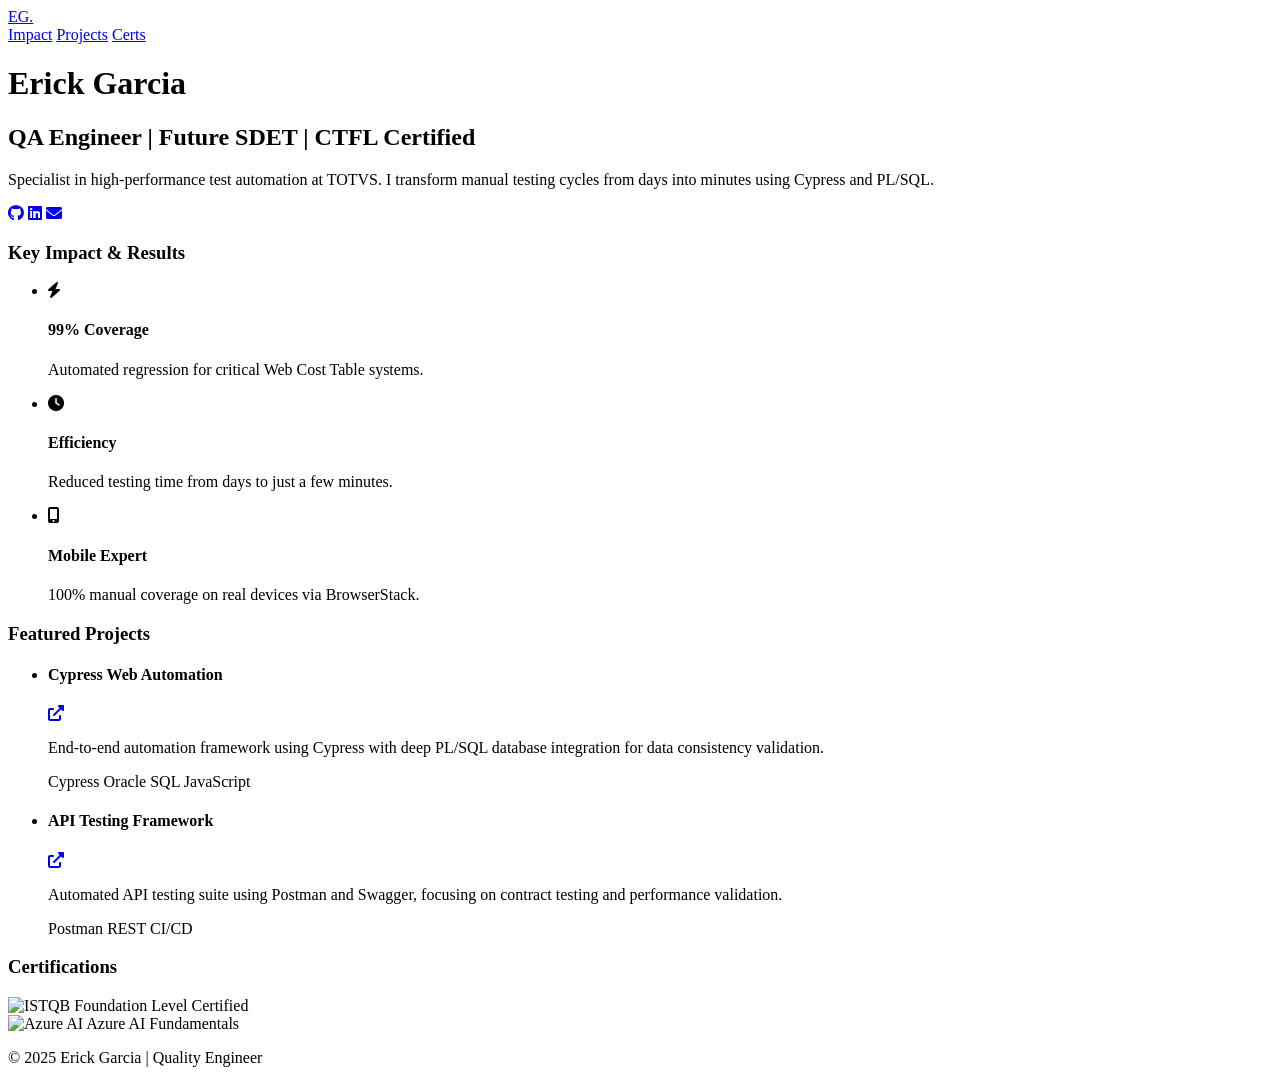
==== index.html @ d064b064 "feat: Create website for apresentation" ====
<!DOCTYPE html>
<html lang="en" class="scroll-smooth">
<head>
    <meta charset="UTF-8">
    <meta name="viewport" content="width=device-width, initial-scale=1.0">
    <meta name="description" content="Portfolio of Erick Garcia, QA Engineer & Future SDET specializing in high-performance test automation with Cypress and PL/SQL.">
    <meta property="og:title" content="Erick Garcia | QA Engineer & SDET">
    <meta property="og:description" content="Specialist in high-performance test automation. Transforming manual testing cycles from days into minutes.">
    <meta property="og:type" content="website">
    <title>Erick Garcia | QA Engineer & SDET</title>
    <link rel="icon" href="data:image/svg+xml,<svg xmlns=%22http://www.w3.org/2000/svg%22 viewBox=%220 0 100 100%22><text y=%22.9em%22 font-size=%2290%22>🤖</text></svg>">
    <script src="https://cdn.tailwindcss.com"></script>
    <link rel="stylesheet" href="https://cdnjs.cloudflare.com/ajax/libs/font-awesome/6.0.0/css/all.min.css">
</head>
<body class="bg-gray-900 text-gray-100 font-sans leading-normal tracking-normal">

    <nav class="fixed w-full z-50 top-0 bg-gray-900/90 backdrop-blur-sm border-b border-gray-800 shadow-lg">
        <div class="container mx-auto px-6 py-4 flex justify-between items-center">
            <a href="#home" class="text-2xl font-bold text-blue-500 tracking-tighter hover:text-blue-400 transition-colors">EG.</a>
            <div class="flex space-x-4 md:space-x-8 text-xs md:text-sm font-medium uppercase tracking-widest text-gray-400">
                <a href="#impact" class="hover:text-blue-500 transition-colors">Impact</a>
                <a href="#projects" class="hover:text-blue-500 transition-colors">Projects</a>
                <a href="#certifications" class="hover:text-blue-500 transition-colors">Certs</a>
            </div>
        </div>
    </nav>

    <header id="home" class="min-h-screen flex flex-col justify-center items-center text-center p-6 bg-gradient-to-b from-gray-900 to-black">
        <h1 class="text-5xl md:text-7xl font-bold text-blue-500 mb-4">Erick Garcia</h1>
        <h2 class="text-xl md:text-2xl text-gray-400 mb-8 uppercase tracking-widest">QA Engineer | Future SDET | CTFL Certified</h2>
        <p class="max-w-2xl text-lg text-gray-300 mb-10">
            Specialist in high-performance test automation at <span class="text-blue-400">TOTVS</span>. 
            I transform manual testing cycles from days into minutes using Cypress and PL/SQL.
        </p>
        <div class="flex space-x-6">
            <a href="https://github.com/Erick-oGarcia" target="_blank" rel="noopener noreferrer" aria-label="Visit GitHub Profile" class="text-3xl hover:text-blue-500 transition-colors"><i class="fab fa-github"></i></a>
            <a href="https://www.linkedin.com/in/erick-garcia-399b2b161/" target="_blank" rel="noopener noreferrer" aria-label="Visit LinkedIn Profile" class="text-3xl hover:text-blue-500 transition-colors"><i class="fab fa-linkedin"></i></a>
            <a href="mailto:erick.garcia.qa@gmail.com" aria-label="Send Email" class="text-3xl hover:text-blue-500 transition-colors"><i class="fas fa-envelope"></i></a>
        </div>
    </header>

    <section id="impact" class="py-20 bg-gray-800 scroll-mt-20">
        <div class="container mx-auto px-6 text-center">
            <h3 class="text-3xl font-bold mb-12 uppercase">Key Impact & Results</h3>
            <ul class="grid grid-cols-1 md:grid-cols-3 gap-8">
                <li class="p-8 bg-gray-900 rounded-lg shadow-xl border-t-4 border-blue-500">
                    <i class="fas fa-bolt text-4xl text-blue-500 mb-4"></i>
                    <h4 class="text-xl font-bold mb-2">99% Coverage</h4>
                    <p class="text-gray-400 text-sm">Automated regression for critical Web Cost Table systems.</p>
                </li>
                <li class="p-8 bg-gray-900 rounded-lg shadow-xl border-t-4 border-blue-500">
                    <i class="fas fa-clock text-4xl text-blue-500 mb-4"></i>
                    <h4 class="text-xl font-bold mb-2">Efficiency</h4>
                    <p class="text-gray-400 text-sm">Reduced testing time from days to just a few minutes.</p>
                </li>
                <li class="p-8 bg-gray-900 rounded-lg shadow-xl border-t-4 border-blue-500">
                    <i class="fas fa-mobile-alt text-4xl text-blue-500 mb-4"></i>
                    <h4 class="text-xl font-bold mb-2">Mobile Expert</h4>
                    <p class="text-gray-400 text-sm">100% manual coverage on real devices via BrowserStack.</p>
                </li>
            </ul>
        </div>
    </section>

    <section id="projects" class="py-20 bg-gray-900 scroll-mt-20">
        <div class="container mx-auto px-6">
            <h3 class="text-3xl font-bold mb-12 text-center uppercase">Featured Projects</h3>
            <ul class="grid grid-cols-1 md:grid-cols-2 gap-10">
                <li class="bg-gray-800 p-6 rounded-xl border border-gray-700 hover:border-blue-500 transition-all group">
                    <div class="flex justify-between items-start mb-4">
                        <h4 class="text-2xl font-bold text-blue-400">Cypress Web Automation</h4>
                        <a href="https://github.com/Erick-oGarcia" target="_blank" rel="noopener noreferrer" aria-label="View Cypress Web Automation Project on GitHub" class="text-gray-500 group-hover:text-white"><i class="fas fa-external-link-alt"></i></a>
                    </div>
                    <p class="text-gray-400 mb-6 text-sm">End-to-end automation framework using Cypress with deep PL/SQL database integration for data consistency validation.</p>
                    <div class="flex gap-2">
                        <span class="text-xs font-mono bg-blue-900/30 text-blue-400 px-2 py-1 rounded">Cypress</span>
                        <span class="text-xs font-mono bg-blue-900/30 text-blue-400 px-2 py-1 rounded">Oracle SQL</span>
                        <span class="text-xs font-mono bg-blue-900/30 text-blue-400 px-2 py-1 rounded">JavaScript</span>
                    </div>
                </li>

                <li class="bg-gray-800 p-6 rounded-xl border border-gray-700 hover:border-blue-500 transition-all group">
                    <div class="flex justify-between items-start mb-4">
                        <h4 class="text-2xl font-bold text-blue-400">API Testing Framework</h4>
                        <a href="https://github.com/Erick-oGarcia" target="_blank" rel="noopener noreferrer" aria-label="View API Testing Framework Project on GitHub" class="text-gray-500 group-hover:text-white"><i class="fas fa-external-link-alt"></i></a>
                    </div>
                    <p class="text-gray-400 mb-6 text-sm">Automated API testing suite using Postman and Swagger, focusing on contract testing and performance validation.</p>
                    <div class="flex gap-2">
                        <span class="text-xs font-mono bg-orange-900/30 text-orange-400 px-2 py-1 rounded">Postman</span>
                        <span class="text-xs font-mono bg-orange-900/30 text-orange-400 px-2 py-1 rounded">REST</span>
                        <span class="text-xs font-mono bg-orange-900/30 text-orange-400 px-2 py-1 rounded">CI/CD</span>
                    </div>
                </li>
            </ul>
        </div>
    </section>

    <section id="certifications" class="py-20 bg-gray-800 scroll-mt-20">
        <div class="container mx-auto px-6 text-center">
            <h3 class="text-3xl font-bold mb-12 uppercase">Certifications</h3>
            <div class="flex flex-wrap justify-center gap-8">
                <div class="flex flex-col items-center">
                    <img src="https://img.shields.io/badge/ISTQB-CTFL_4.0-E11931?style=for-the-badge&logo=istqb&logoColor=white" alt="ISTQB">
                    <span class="text-xs text-gray-500 mt-2 italic">Foundation Level Certified</span>
                </div>
                <div class="flex flex-col items-center">
                    <img src="https://img.shields.io/badge/Microsoft-Azure_AI-0089D6?style=for-the-badge&logo=microsoft-azure&logoColor=white" alt="Azure AI">
                    <span class="text-xs text-gray-500 mt-2 italic">Azure AI Fundamentals</span>
                </div>
            </div>
        </div>
    </section>

    <footer class="py-10 text-center text-gray-500 border-t border-gray-800 bg-black">
        <p class="text-sm uppercase tracking-widest">&copy; 2025 Erick Garcia | Quality Engineer</p>
    </footer>

</body>
</html>
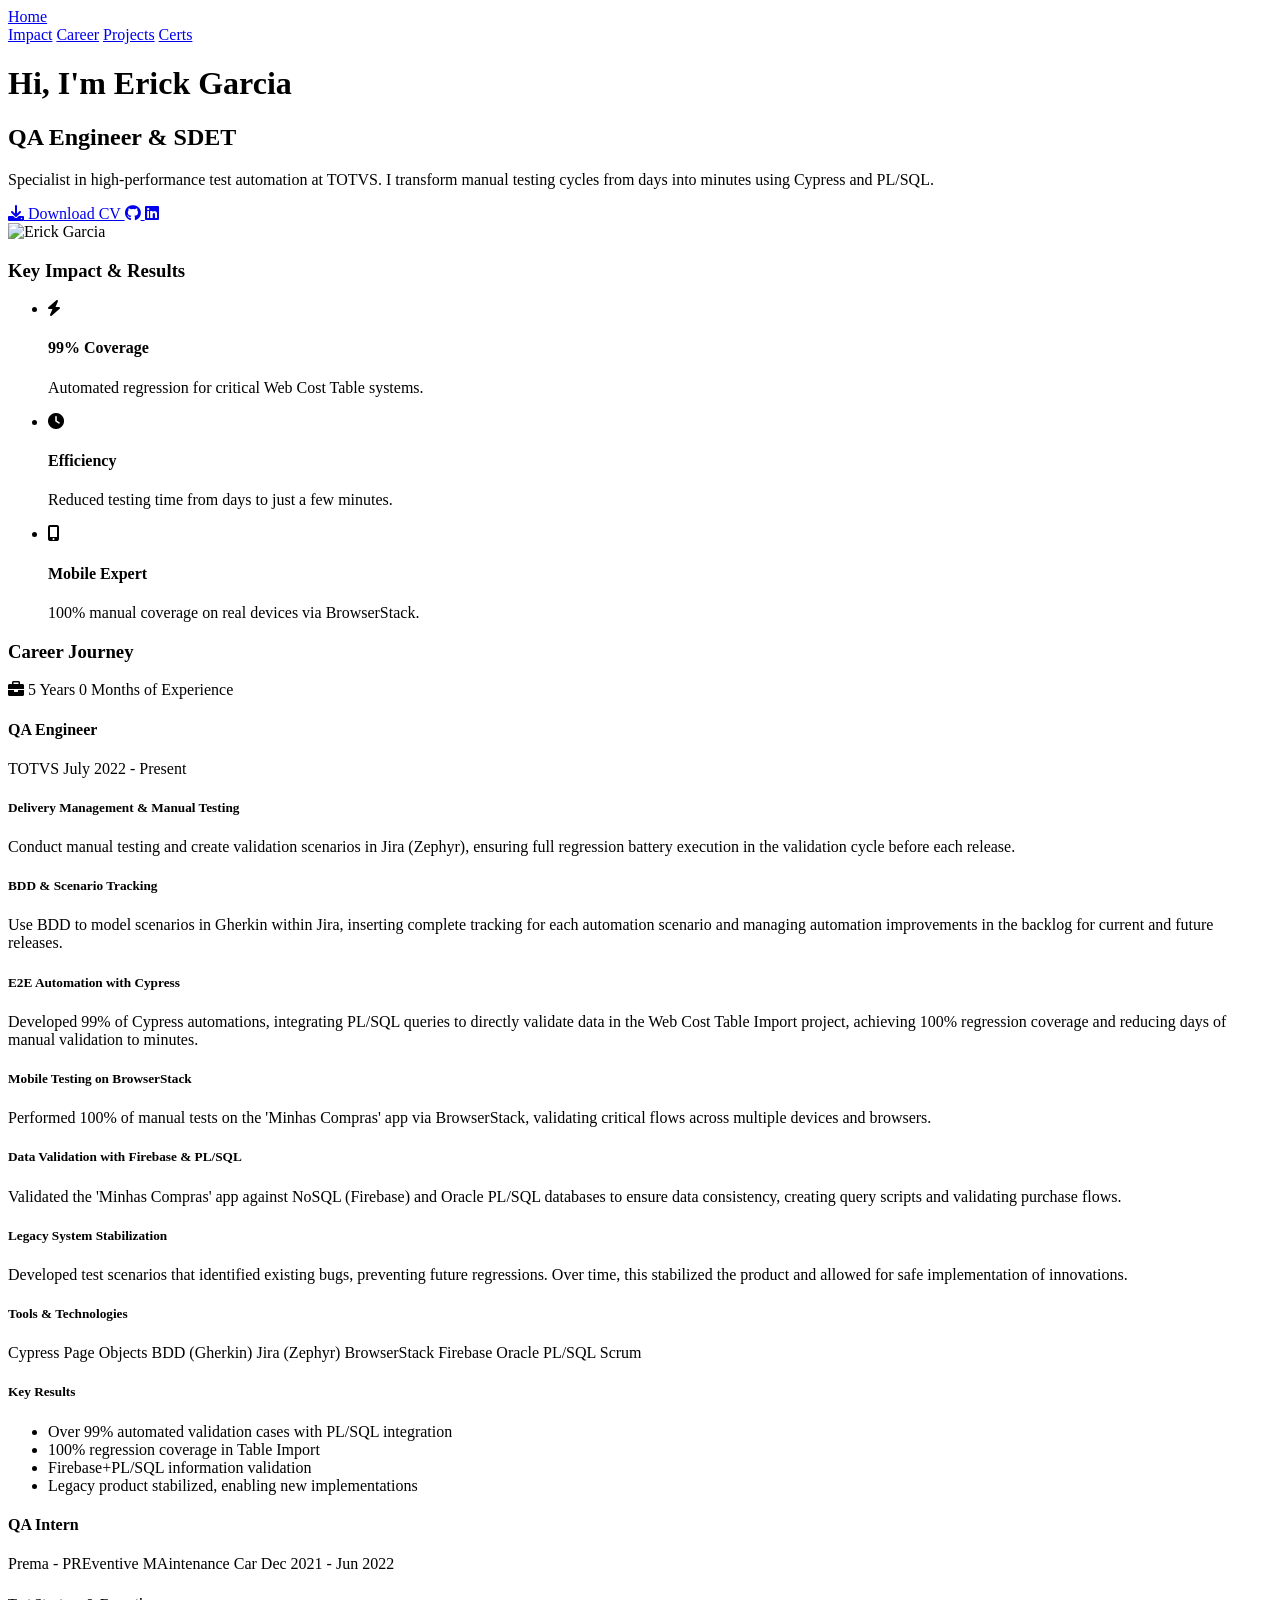
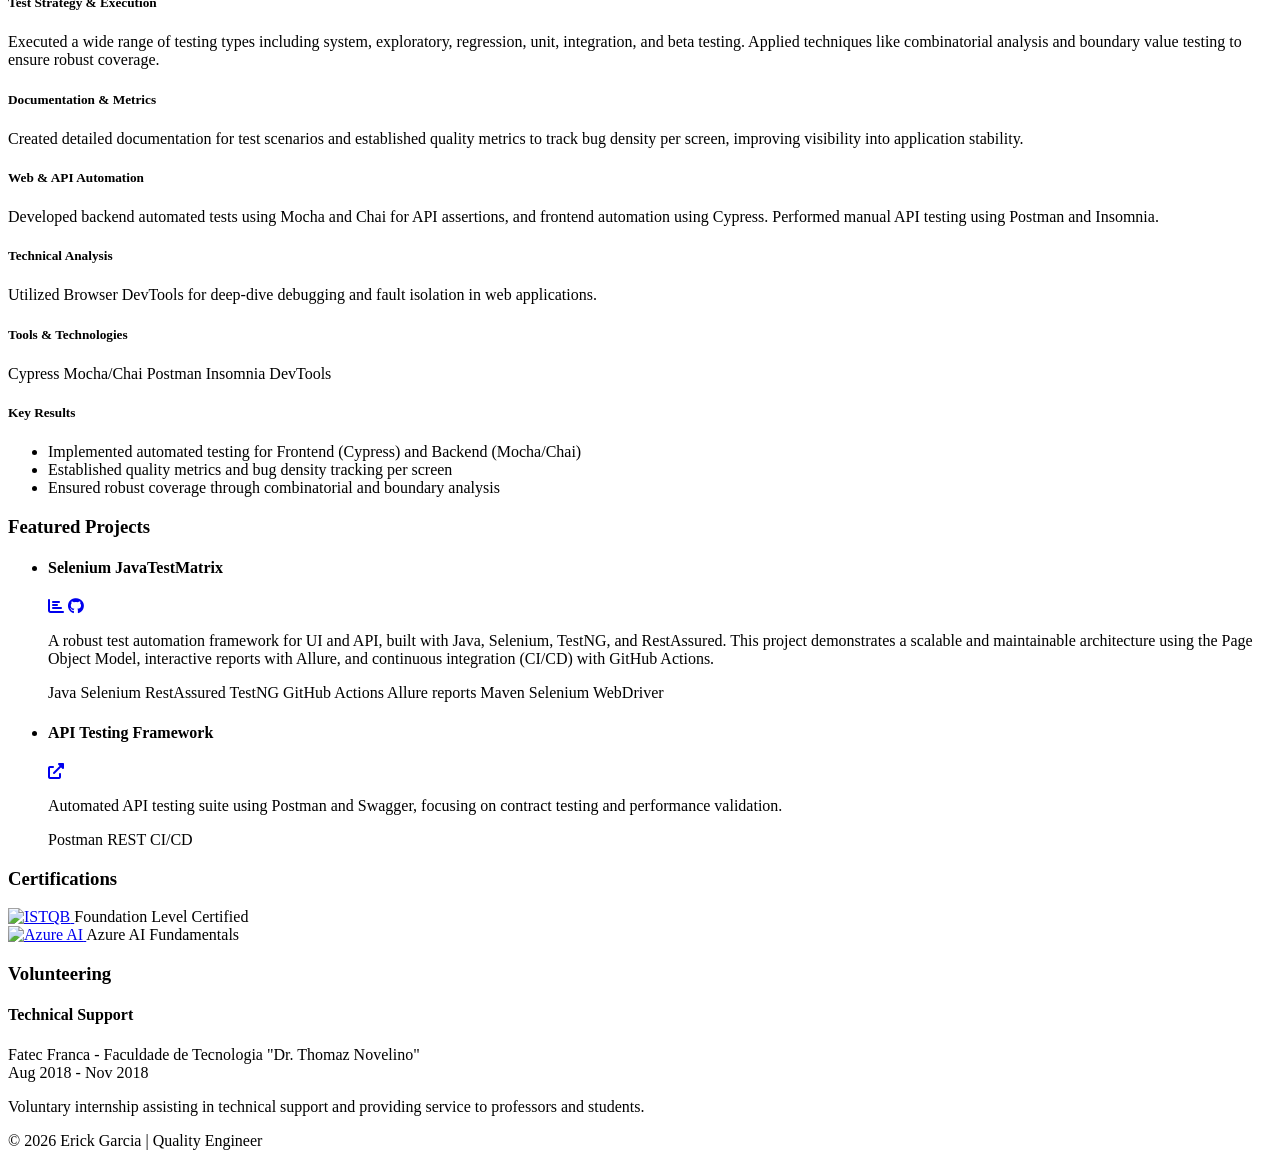
==== commit b8d9f868: "Update: Complete portfolio redesign with new content." ====
--- a/index.html
+++ b/index.html
@@ -16,26 +16,51 @@
 
     <nav class="fixed w-full z-50 top-0 bg-gray-900/90 backdrop-blur-sm border-b border-gray-800 shadow-lg">
         <div class="container mx-auto px-6 py-4 flex justify-between items-center">
-            <a href="#home" class="text-2xl font-bold text-blue-500 tracking-tighter hover:text-blue-400 transition-colors">EG.</a>
+            <a href="#home" class="text-2xl font-bold text-blue-500 tracking-tighter hover:text-blue-400 transition-colors">Home</a>
             <div class="flex space-x-4 md:space-x-8 text-xs md:text-sm font-medium uppercase tracking-widest text-gray-400">
                 <a href="#impact" class="hover:text-blue-500 transition-colors">Impact</a>
+                <a href="#career" class="hover:text-blue-500 transition-colors">Career</a>
                 <a href="#projects" class="hover:text-blue-500 transition-colors">Projects</a>
                 <a href="#certifications" class="hover:text-blue-500 transition-colors">Certs</a>
             </div>
         </div>
     </nav>
 
-    <header id="home" class="min-h-screen flex flex-col justify-center items-center text-center p-6 bg-gradient-to-b from-gray-900 to-black">
-        <h1 class="text-5xl md:text-7xl font-bold text-blue-500 mb-4">Erick Garcia</h1>
-        <h2 class="text-xl md:text-2xl text-gray-400 mb-8 uppercase tracking-widest">QA Engineer | Future SDET | CTFL Certified</h2>
-        <p class="max-w-2xl text-lg text-gray-300 mb-10">
-            Specialist in high-performance test automation at <span class="text-blue-400">TOTVS</span>. 
-            I transform manual testing cycles from days into minutes using Cypress and PL/SQL.
-        </p>
-        <div class="flex space-x-6">
-            <a href="https://github.com/Erick-oGarcia" target="_blank" rel="noopener noreferrer" aria-label="Visit GitHub Profile" class="text-3xl hover:text-blue-500 transition-colors"><i class="fab fa-github"></i></a>
-            <a href="https://www.linkedin.com/in/erick-garcia-399b2b161/" target="_blank" rel="noopener noreferrer" aria-label="Visit LinkedIn Profile" class="text-3xl hover:text-blue-500 transition-colors"><i class="fab fa-linkedin"></i></a>
-            <a href="mailto:erick.garcia.qa@gmail.com" aria-label="Send Email" class="text-3xl hover:text-blue-500 transition-colors"><i class="fas fa-envelope"></i></a>
+    <header id="home" class="min-h-screen flex items-center justify-center p-6 bg-gray-900 pt-20">
+        <div class="container mx-auto flex flex-col-reverse md:flex-row items-center justify-between gap-12">
+            <!-- Left Content -->
+            <div class="flex-1 text-center md:text-left">
+                <h1 class="text-4xl md:text-6xl font-bold text-white mb-2">
+                    Hi, I'm <span class="text-transparent bg-clip-text bg-gradient-to-r from-blue-500 to-purple-600">Erick Garcia</span>
+                </h1>
+                <h2 class="text-xl md:text-2xl text-gray-400 mb-6 font-medium">QA Engineer & SDET</h2>
+                
+                <p class="text-lg text-gray-300 mb-8 max-w-2xl mx-auto md:mx-0 leading-relaxed">
+                    Specialist in high-performance test automation at <span class="text-blue-400">TOTVS</span>. 
+                    I transform manual testing cycles from days into minutes using Cypress and PL/SQL.
+                </p>
+                
+                <div class="flex flex-wrap justify-center md:justify-start gap-4">
+                    <a href="#" class="px-6 py-3 border border-gray-600 hover:border-gray-400 text-white font-semibold rounded-lg flex items-center gap-2 transition-colors">
+                        <i class="fas fa-download"></i> Download CV
+                    </a>
+                    <a href="https://github.com/Erick-oGarcia" target="_blank" class="p-3 border border-gray-600 hover:border-gray-400 text-white rounded-lg transition-colors">
+                        <i class="fab fa-github text-xl"></i>
+                    </a>
+                    <a href="https://www.linkedin.com/in/erick-garcia-399b2b161/" target="_blank" class="p-3 border border-gray-600 hover:border-gray-400 text-white rounded-lg transition-colors">
+                        <i class="fab fa-linkedin text-xl"></i>
+                    </a>
+                </div>
+            </div>
+
+            <!-- Right Image -->
+            <div class="flex-1 flex justify-center md:justify-end relative">
+                <div class="w-64 h-64 md:w-80 md:h-80 rounded-full overflow-hidden border-4 border-blue-900/50 shadow-2xl relative z-10 bg-gray-800">
+                    <img src="https://github.com/Erick-oGarcia.png" alt="Erick Garcia" class="w-full h-full object-cover">
+                </div>
+                <!-- Decorative circle behind -->
+                <div class="absolute top-1/2 left-1/2 transform -translate-x-1/2 -translate-y-1/2 w-72 h-72 md:w-96 md:h-96 bg-blue-600/20 rounded-full blur-3xl -z-0"></div>
+            </div>
         </div>
     </header>
 
@@ -62,20 +87,158 @@
         </div>
     </section>
 
-    <section id="projects" class="py-20 bg-gray-900 scroll-mt-20">
+    <section id="career" class="py-20 bg-gray-900 scroll-mt-20">
+        <div class="container mx-auto px-6">
+            <div class="text-center mb-12">
+                <h3 class="text-3xl font-bold mb-4 uppercase">Career Journey</h3>
+                <div class="inline-flex items-center bg-gray-800 rounded-full px-4 py-2 border border-gray-700 shadow-lg">
+                    <i class="fas fa-briefcase text-blue-500 mr-2"></i>
+                    <span id="experience-counter" class="text-gray-300 font-mono text-sm">Calculating...</span>
+                </div>
+            </div>
+
+            <div class="relative border-l border-gray-700 ml-4 md:ml-10 space-y-12">
+                
+                <!-- Experience Item -->
+                <div class="relative pl-8 md:pl-12">
+                    <span class="absolute -left-3 top-0 bg-blue-500 h-6 w-6 rounded-full border-4 border-gray-900"></span>
+                    <h4 class="text-xl font-bold text-white">QA Engineer</h4>
+                    <span class="text-blue-400 font-medium">TOTVS</span>
+                    <span class="text-gray-500 text-sm block mb-4">July 2022 - Present</span>
+                    
+                    <div class="space-y-6 text-gray-400">
+                        <div>
+                            <h5 class="text-white font-semibold mb-1">Delivery Management & Manual Testing</h5>
+                            <p class="text-sm leading-relaxed">Conduct manual testing and create validation scenarios in Jira (Zephyr), ensuring full regression battery execution in the validation cycle before each release.</p>
+                        </div>
+
+                        <div>
+                            <h5 class="text-white font-semibold mb-1">BDD & Scenario Tracking</h5>
+                            <p class="text-sm leading-relaxed">Use BDD to model scenarios in Gherkin within Jira, inserting complete tracking for each automation scenario and managing automation improvements in the backlog for current and future releases.</p>
+                        </div>
+
+                        <div>
+                            <h5 class="text-white font-semibold mb-1">E2E Automation with Cypress</h5>
+                            <p class="text-sm leading-relaxed">Developed 99% of Cypress automations, integrating PL/SQL queries to directly validate data in the Web Cost Table Import project, achieving 100% regression coverage and reducing days of manual validation to minutes.</p>
+                        </div>
+
+                        <div>
+                            <h5 class="text-white font-semibold mb-1">Mobile Testing on BrowserStack</h5>
+                            <p class="text-sm leading-relaxed">Performed 100% of manual tests on the 'Minhas Compras' app via BrowserStack, validating critical flows across multiple devices and browsers.</p>
+                        </div>
+
+                        <div>
+                            <h5 class="text-white font-semibold mb-1">Data Validation with Firebase & PL/SQL</h5>
+                            <p class="text-sm leading-relaxed">Validated the 'Minhas Compras' app against NoSQL (Firebase) and Oracle PL/SQL databases to ensure data consistency, creating query scripts and validating purchase flows.</p>
+                        </div>
+                        
+                        <div>
+                            <h5 class="text-white font-semibold mb-1">Legacy System Stabilization</h5>
+                            <p class="text-sm leading-relaxed">Developed test scenarios that identified existing bugs, preventing future regressions. Over time, this stabilized the product and allowed for safe implementation of innovations.</p>
+                        </div>
+                    </div>
+
+                    <div class="mt-6">
+                        <h5 class="text-blue-400 font-semibold mb-3 text-xs uppercase tracking-wider">Tools & Technologies</h5>
+                        <div class="flex flex-wrap gap-2">
+                            <span class="text-xs font-mono bg-gray-800 text-gray-300 px-2 py-1 rounded border border-gray-700">Cypress</span>
+                            <span class="text-xs font-mono bg-gray-800 text-gray-300 px-2 py-1 rounded border border-gray-700">Page Objects</span>
+                            <span class="text-xs font-mono bg-gray-800 text-gray-300 px-2 py-1 rounded border border-gray-700">BDD (Gherkin)</span>
+                            <span class="text-xs font-mono bg-gray-800 text-gray-300 px-2 py-1 rounded border border-gray-700">Jira (Zephyr)</span>
+                            <span class="text-xs font-mono bg-gray-800 text-gray-300 px-2 py-1 rounded border border-gray-700">BrowserStack</span>
+                            <span class="text-xs font-mono bg-gray-800 text-gray-300 px-2 py-1 rounded border border-gray-700">Firebase</span>
+                            <span class="text-xs font-mono bg-gray-800 text-gray-300 px-2 py-1 rounded border border-gray-700">Oracle PL/SQL</span>
+                            <span class="text-xs font-mono bg-gray-800 text-gray-300 px-2 py-1 rounded border border-gray-700">Scrum</span>
+                        </div>
+                    </div>
+
+                    <div class="mt-6 bg-gray-800/50 p-4 rounded-lg border-l-4 border-blue-500">
+                        <h5 class="text-white font-bold mb-2 text-sm uppercase">Key Results</h5>
+                        <ul class="list-disc list-inside text-gray-400 text-sm space-y-1">
+                            <li>Over 99% automated validation cases with PL/SQL integration</li>
+                            <li>100% regression coverage in Table Import</li>
+                            <li>Firebase+PL/SQL information validation</li>
+                            <li>Legacy product stabilized, enabling new implementations</li>
+                        </ul>
+                    </div>
+                </div>
+
+                <!-- Previous Experience Item -->
+                <div class="relative pl-8 md:pl-12">
+                    <span class="absolute -left-3 top-0 bg-gray-600 h-6 w-6 rounded-full border-4 border-gray-900"></span>
+                    <h4 class="text-xl font-bold text-white">QA Intern</h4>
+                    <span class="text-blue-400 font-medium">Prema - PREventive MAintenance Car</span>
+                    <span class="text-gray-500 text-sm block mb-4">Dec 2021 - Jun 2022</span>
+                    
+                    <div class="space-y-6 text-gray-400">
+                        <div>
+                            <h5 class="text-white font-semibold mb-1">Test Strategy & Execution</h5>
+                            <p class="text-sm leading-relaxed">Executed a wide range of testing types including system, exploratory, regression, unit, integration, and beta testing. Applied techniques like combinatorial analysis and boundary value testing to ensure robust coverage.</p>
+                        </div>
+
+                        <div>
+                            <h5 class="text-white font-semibold mb-1">Documentation & Metrics</h5>
+                            <p class="text-sm leading-relaxed">Created detailed documentation for test scenarios and established quality metrics to track bug density per screen, improving visibility into application stability.</p>
+                        </div>
+
+                        <div>
+                            <h5 class="text-white font-semibold mb-1">Web & API Automation</h5>
+                            <p class="text-sm leading-relaxed">Developed backend automated tests using Mocha and Chai for API assertions, and frontend automation using Cypress. Performed manual API testing using Postman and Insomnia.</p>
+                        </div>
+
+                        <div>
+                            <h5 class="text-white font-semibold mb-1">Technical Analysis</h5>
+                            <p class="text-sm leading-relaxed">Utilized Browser DevTools for deep-dive debugging and fault isolation in web applications.</p>
+                        </div>
+                    </div>
+
+                    <div class="mt-6">
+                        <h5 class="text-blue-400 font-semibold mb-3 text-xs uppercase tracking-wider">Tools & Technologies</h5>
+                        <div class="flex flex-wrap gap-2">
+                            <span class="text-xs font-mono bg-gray-800 text-gray-300 px-2 py-1 rounded border border-gray-700">Cypress</span>
+                            <span class="text-xs font-mono bg-gray-800 text-gray-300 px-2 py-1 rounded border border-gray-700">Mocha/Chai</span>
+                            <span class="text-xs font-mono bg-gray-800 text-gray-300 px-2 py-1 rounded border border-gray-700">Postman</span>
+                            <span class="text-xs font-mono bg-gray-800 text-gray-300 px-2 py-1 rounded border border-gray-700">Insomnia</span>
+                            <span class="text-xs font-mono bg-gray-800 text-gray-300 px-2 py-1 rounded border border-gray-700">DevTools</span>
+                        </div>
+                    </div>
+
+                    <div class="mt-6 bg-gray-800/50 p-4 rounded-lg border-l-4 border-gray-500">
+                        <h5 class="text-white font-bold mb-2 text-sm uppercase">Key Results</h5>
+                        <ul class="list-disc list-inside text-gray-400 text-sm space-y-1">
+                            <li>Implemented automated testing for Frontend (Cypress) and Backend (Mocha/Chai)</li>
+                            <li>Established quality metrics and bug density tracking per screen</li>
+                            <li>Ensured robust coverage through combinatorial and boundary analysis</li>
+                        </ul>
+                    </div>
+                </div>
+            </div>
+        </div>
+    </section>
+
+    <section id="projects" class="py-20 bg-gray-800 scroll-mt-20">
         <div class="container mx-auto px-6">
             <h3 class="text-3xl font-bold mb-12 text-center uppercase">Featured Projects</h3>
             <ul class="grid grid-cols-1 md:grid-cols-2 gap-10">
                 <li class="bg-gray-800 p-6 rounded-xl border border-gray-700 hover:border-blue-500 transition-all group">
                     <div class="flex justify-between items-start mb-4">
-                        <h4 class="text-2xl font-bold text-blue-400">Cypress Web Automation</h4>
-                        <a href="https://github.com/Erick-oGarcia" target="_blank" rel="noopener noreferrer" aria-label="View Cypress Web Automation Project on GitHub" class="text-gray-500 group-hover:text-white"><i class="fas fa-external-link-alt"></i></a>
-                    </div>
-                    <p class="text-gray-400 mb-6 text-sm">End-to-end automation framework using Cypress with deep PL/SQL database integration for data consistency validation.</p>
-                    <div class="flex gap-2">
-                        <span class="text-xs font-mono bg-blue-900/30 text-blue-400 px-2 py-1 rounded">Cypress</span>
-                        <span class="text-xs font-mono bg-blue-900/30 text-blue-400 px-2 py-1 rounded">Oracle SQL</span>
-                        <span class="text-xs font-mono bg-blue-900/30 text-blue-400 px-2 py-1 rounded">JavaScript</span>
+                        <h4 class="text-2xl font-bold text-blue-400">Selenium JavaTestMatrix</h4>
+                        <div class="flex gap-4">
+                            <a href="https://erick-ogarcia.github.io/JavaTestMatrix/" target="_blank" rel="noopener noreferrer" aria-label="View Allure Report" class="text-gray-500 group-hover:text-blue-400" title="View Allure Report"><i class="fas fa-chart-bar"></i></a>
+                            <a href="https://github.com/Erick-oGarcia/JavaTestMatrix" target="_blank" rel="noopener noreferrer" aria-label="View Selenium JavaTestMatrix Project on GitHub" class="text-gray-500 group-hover:text-white" title="View Source Code"><i class="fab fa-github"></i></a>
+                        </div>
+                    </div>
+                    <p class="text-gray-400 mb-6 text-sm">A robust test automation framework for UI and API, built with Java, Selenium, TestNG, and RestAssured. This project demonstrates a scalable and maintainable architecture using the Page Object Model, interactive reports with Allure, and continuous integration (CI/CD) with GitHub Actions.</p>
+                    <div class="flex flex-wrap gap-2">
+                        <span class="text-xs font-mono bg-blue-900/30 text-blue-400 px-2 py-1 rounded">Java</span>
+                        <span class="text-xs font-mono bg-blue-900/30 text-blue-400 px-2 py-1 rounded">Selenium</span>
+                        <span class="text-xs font-mono bg-blue-900/30 text-blue-400 px-2 py-1 rounded">RestAssured</span>
+                        <span class="text-xs font-mono bg-blue-900/30 text-blue-400 px-2 py-1 rounded">TestNG</span>
+                        <span class="text-xs font-mono bg-blue-900/30 text-blue-400 px-2 py-1 rounded">GitHub Actions</span>
+                        <span class="text-xs font-mono bg-blue-900/30 text-blue-400 px-2 py-1 rounded">Allure reports</span>
+                        <span class="text-xs font-mono bg-blue-900/30 text-blue-400 px-2 py-1 rounded">Maven</span>
+                        <span class="text-xs font-mono bg-blue-900/30 text-blue-400 px-2 py-1 rounded">Selenium WebDriver</span>
+
                     </div>
                 </li>
 
@@ -95,25 +258,73 @@
         </div>
     </section>
 
-    <section id="certifications" class="py-20 bg-gray-800 scroll-mt-20">
+    <section id="certifications" class="py-20 bg-gray-900 scroll-mt-20">
         <div class="container mx-auto px-6 text-center">
             <h3 class="text-3xl font-bold mb-12 uppercase">Certifications</h3>
             <div class="flex flex-wrap justify-center gap-8">
                 <div class="flex flex-col items-center">
-                    <img src="https://img.shields.io/badge/ISTQB-CTFL_4.0-E11931?style=for-the-badge&logo=istqb&logoColor=white" alt="ISTQB">
+                    <a href="https://bcr.bstqb.org.br/cert?field_certificado_numero_value=+25-CTFL-13965-BR&field_certificado_nome_value=ERICK+DE+OLIVEIRA+GARCIA" target="_blank" rel="noopener noreferrer" class="hover:opacity-80 transition-opacity">
+                        <img src="https://img.shields.io/badge/ISTQB-CTFL_4.0-E11931?style=for-the-badge&logo=istqb&logoColor=white" alt="ISTQB">
+                    </a>
                     <span class="text-xs text-gray-500 mt-2 italic">Foundation Level Certified</span>
                 </div>
                 <div class="flex flex-col items-center">
-                    <img src="https://img.shields.io/badge/Microsoft-Azure_AI-0089D6?style=for-the-badge&logo=microsoft-azure&logoColor=white" alt="Azure AI">
+                    <a href="https://www.credly.com/badges/18f149ec-a747-4208-af8f-9a6290d80486?source=linked_in_profile" target="_blank" rel="noopener noreferrer" class="hover:opacity-80 transition-opacity">
+                        <img src="https://img.shields.io/badge/Microsoft-Azure_AI-0089D6?style=for-the-badge&logo=microsoft-azure&logoColor=white" alt="Azure AI">
+                    </a>
                     <span class="text-xs text-gray-500 mt-2 italic">Azure AI Fundamentals</span>
                 </div>
             </div>
         </div>
     </section>
 
+    <section id="volunteering" class="py-20 bg-gray-800 scroll-mt-20">
+        <div class="container mx-auto px-6">
+            <h3 class="text-3xl font-bold mb-12 text-center uppercase">Volunteering</h3>
+            <div class="max-w-4xl mx-auto grid gap-8">
+                <!-- Volunteer Item -->
+                <div class="bg-gray-900 p-6 rounded-xl border border-gray-700 hover:border-blue-500 transition-all">
+                    <div class="flex flex-col md:flex-row justify-between items-start mb-4">
+                        <div>
+                            <h4 class="text-xl font-bold text-white">Technical Support</h4>
+                            <span class="text-blue-400 font-medium">Fatec Franca - Faculdade de Tecnologia "Dr. Thomaz Novelino"</span>
+                        </div>
+                        <span class="text-gray-500 text-sm mt-1 md:mt-0">Aug 2018 - Nov 2018</span>
+                    </div>
+                    <p class="text-gray-400 text-sm leading-relaxed">
+                        Voluntary internship assisting in technical support and providing service to professors and students.
+                    </p>
+                </div>
+            </div>
+        </div>
+    </section>
+
     <footer class="py-10 text-center text-gray-500 border-t border-gray-800 bg-black">
-        <p class="text-sm uppercase tracking-widest">&copy; 2025 Erick Garcia | Quality Engineer</p>
+        <p class="text-sm uppercase tracking-widest">&copy; 2026 Erick Garcia | Quality Engineer</p>
     </footer>
+
+    <script>
+        function updateExperienceCounter() {
+            const startDate = new Date('2021-12-01'); // Start of Prema Internship
+            const currentDate = new Date();
+            
+            let years = currentDate.getFullYear() - startDate.getFullYear();
+            let months = currentDate.getMonth() - startDate.getMonth();
+            
+            if (months < 0) {
+                years--;
+                months += 12;
+            }
+            
+            const counterElement = document.getElementById('experience-counter');
+            if (counterElement) {
+                counterElement.textContent = `${years} Years ${months} Months of Experience`;
+            }
+        }
+        
+        // Run immediately and update periodically if page stays open long (optional, but good practice)
+        updateExperienceCounter();
+    </script>
 
 </body>
 </html>
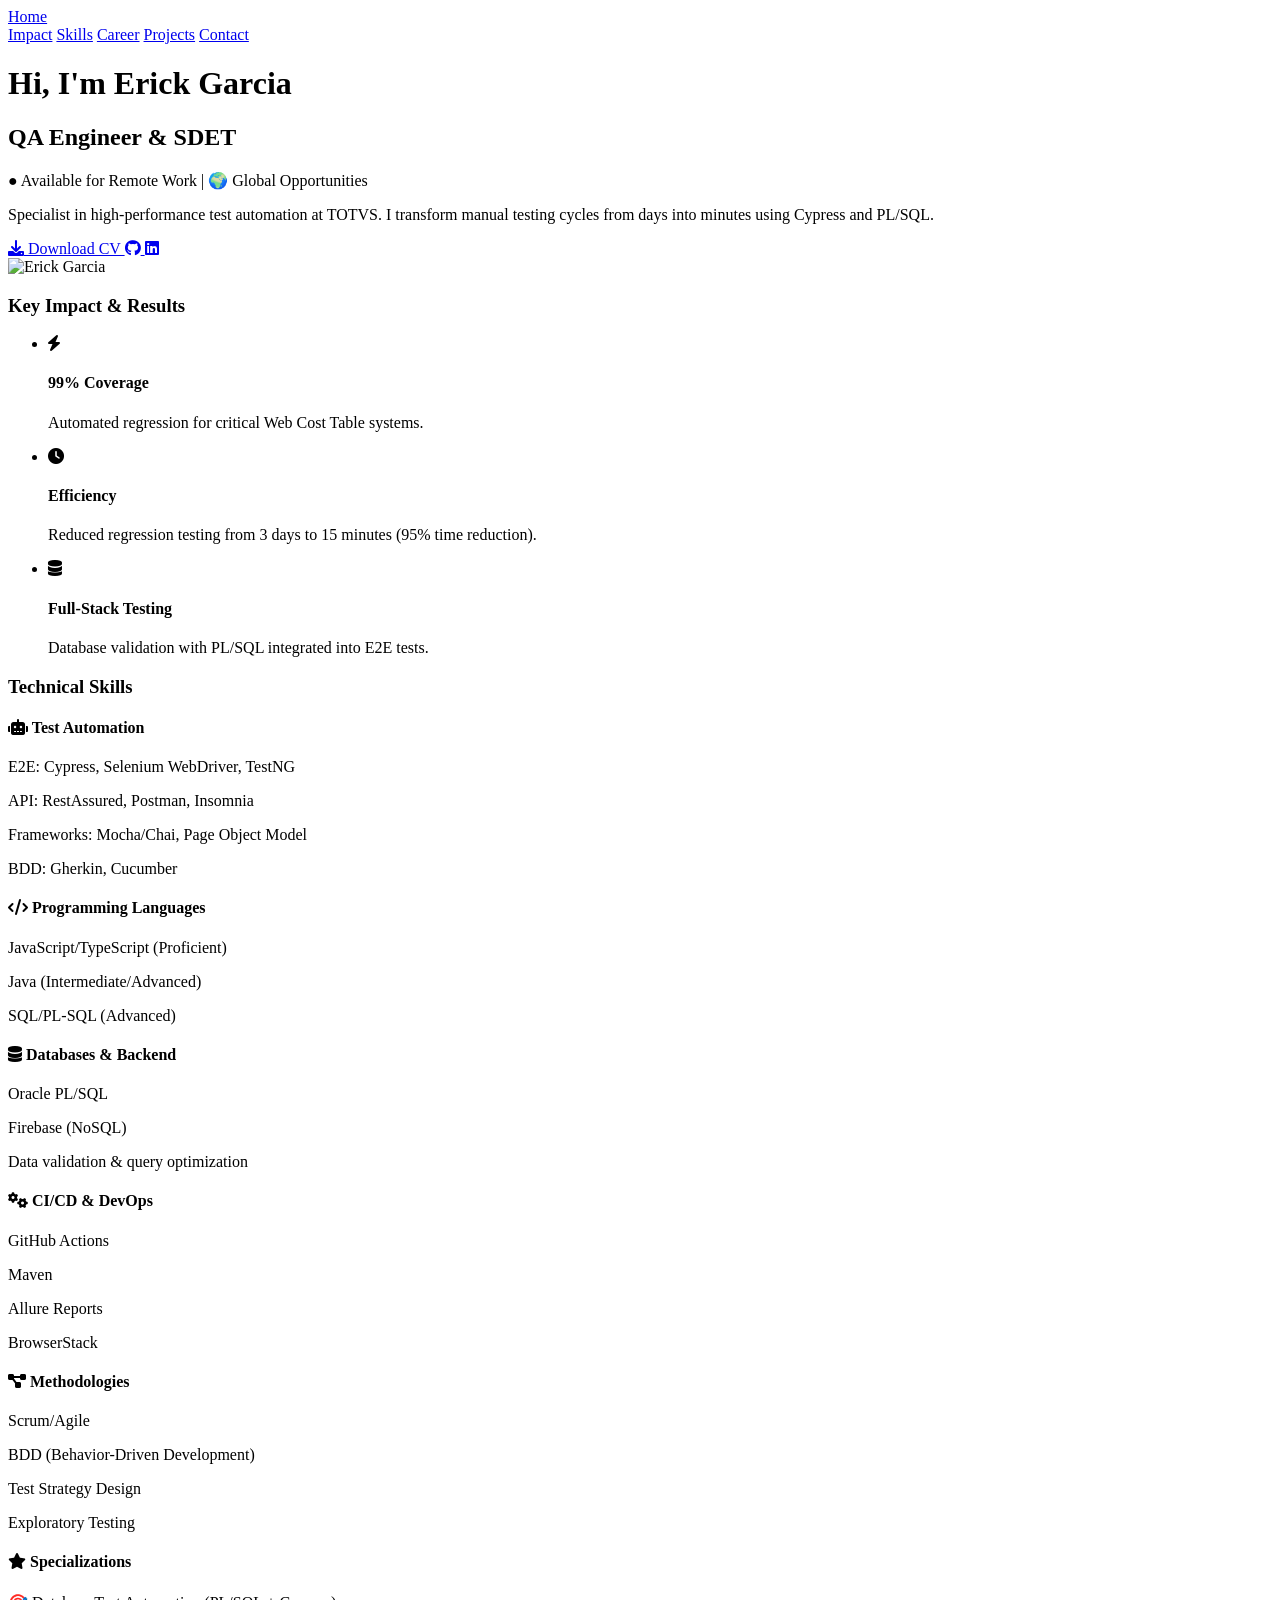
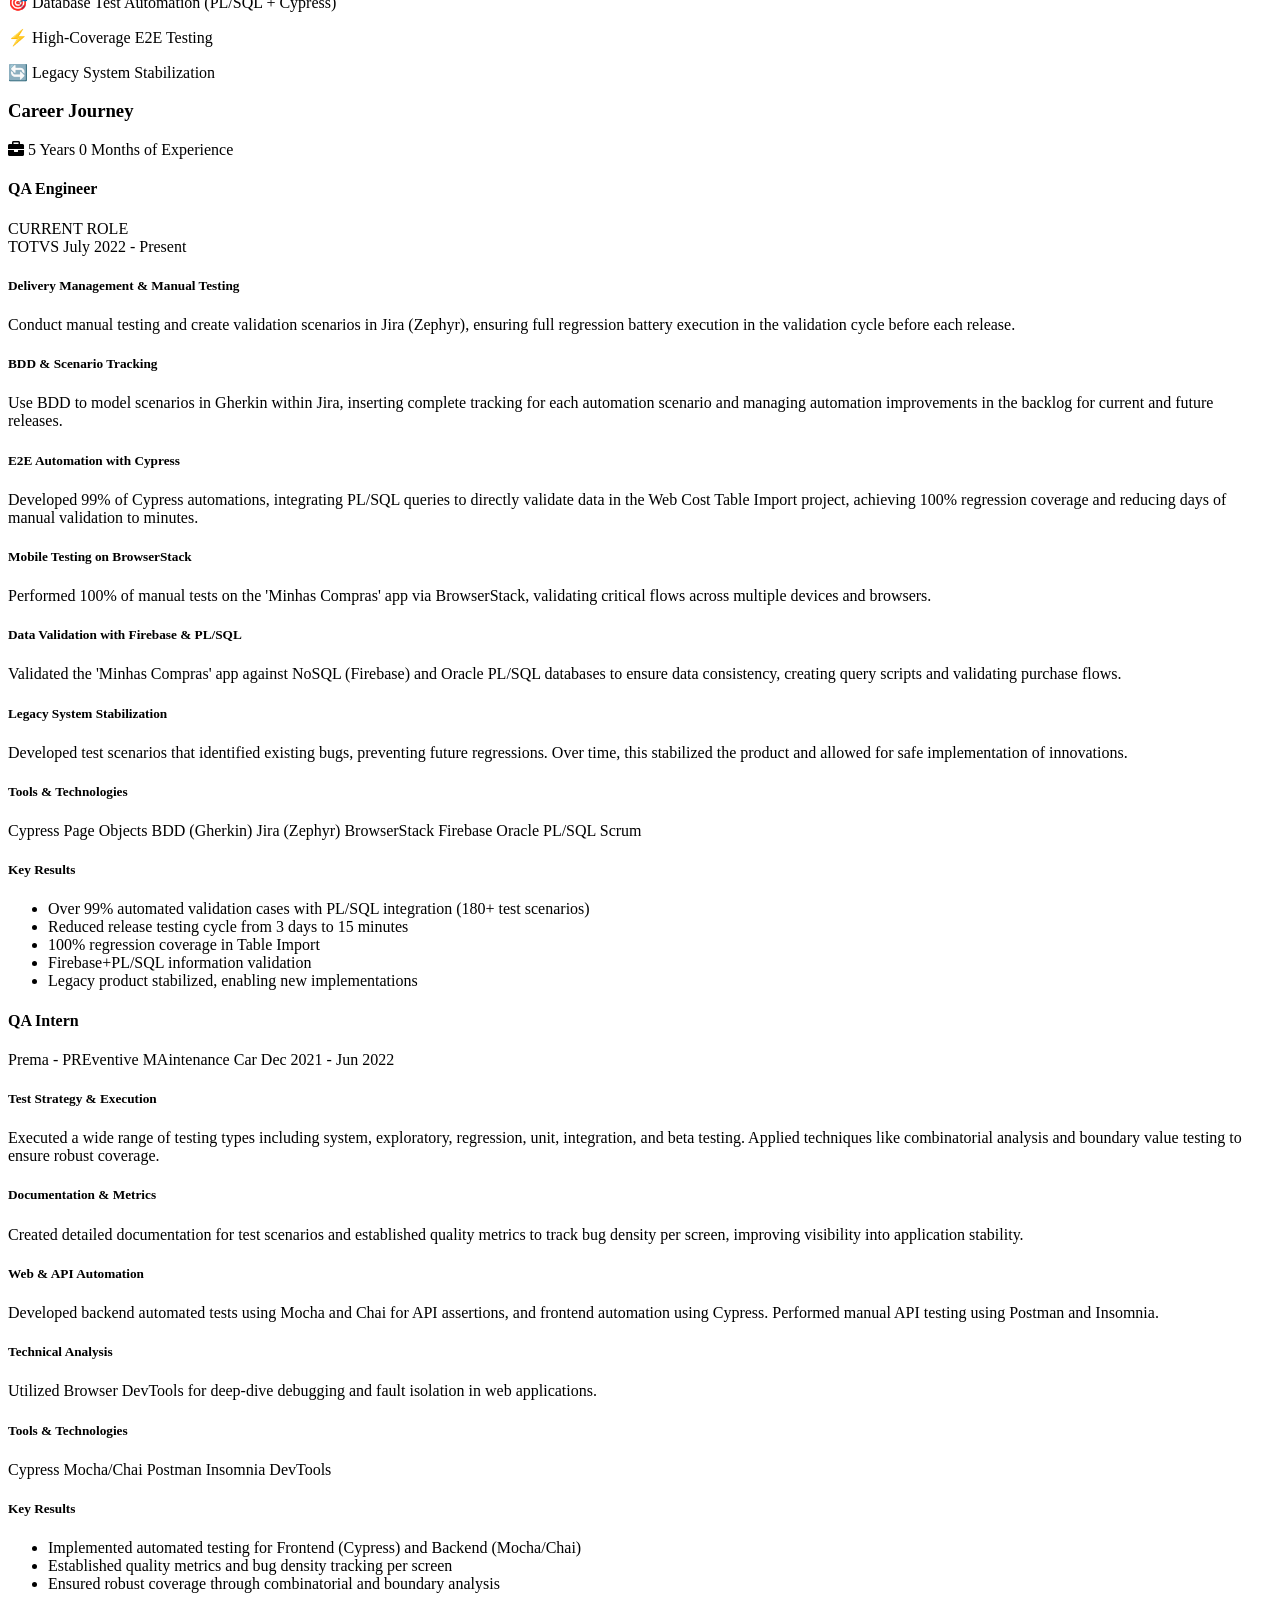
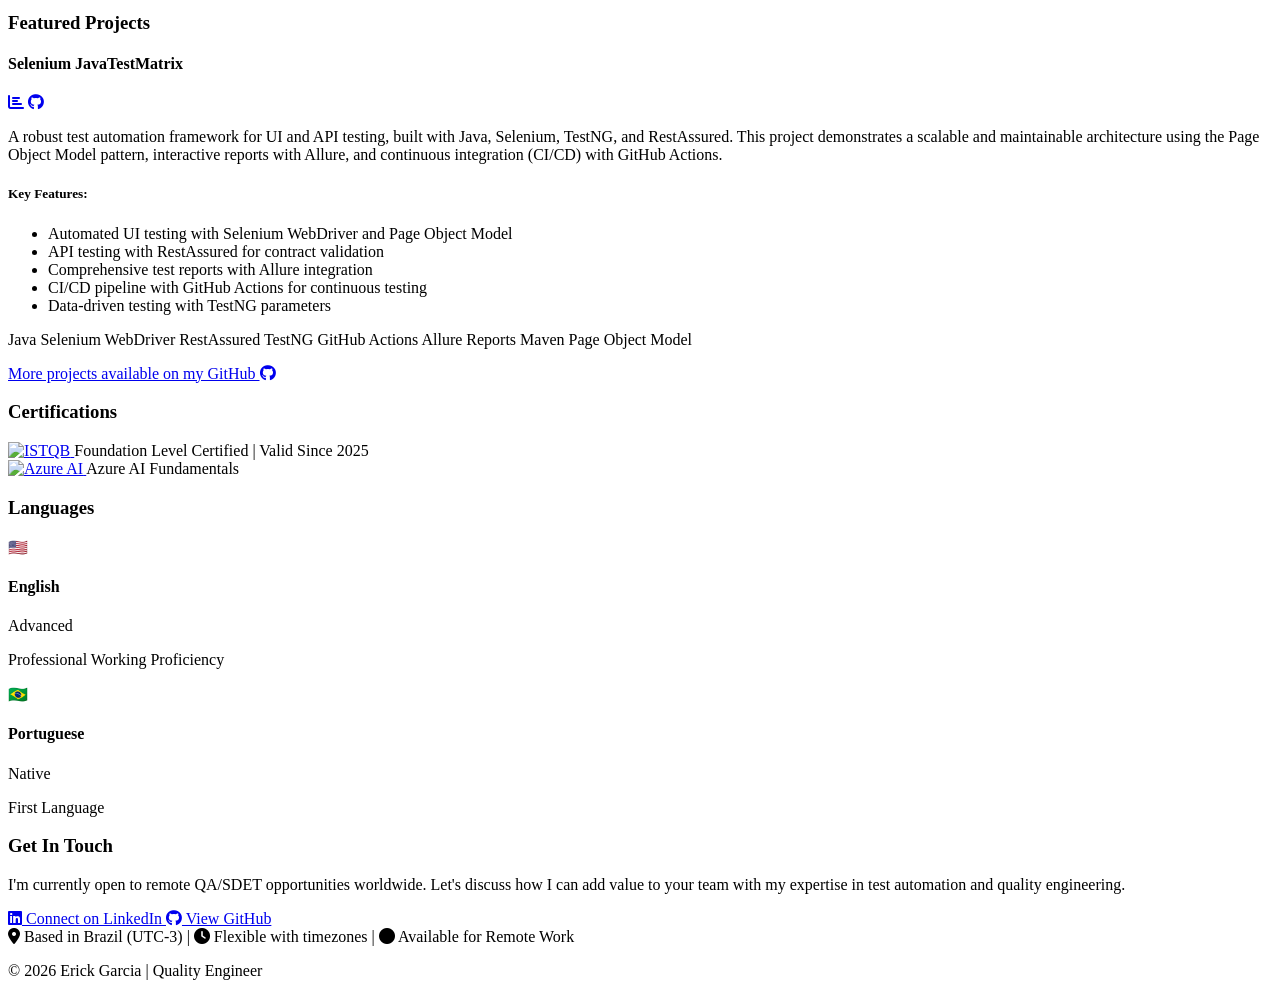
==== commit 386bcf2f: "feat: update thema website" ====
--- a/index.html
+++ b/index.html
@@ -3,51 +3,160 @@
 <head>
     <meta charset="UTF-8">
     <meta name="viewport" content="width=device-width, initial-scale=1.0">
-    <meta name="description" content="Portfolio of Erick Garcia, QA Engineer & Future SDET specializing in high-performance test automation with Cypress and PL/SQL.">
+    <meta name="description" content="Erick Garcia - QA Engineer & SDET | Cypress Expert | 99% Test Automation Coverage | Available for Remote International Opportunities">
+    <meta name="keywords" content="QA Engineer, SDET, Test Automation, Cypress, Selenium, Java, Remote QA, International QA Engineer">
     <meta property="og:title" content="Erick Garcia | QA Engineer & SDET">
     <meta property="og:description" content="Specialist in high-performance test automation. Transforming manual testing cycles from days into minutes.">
     <meta property="og:type" content="website">
+    <meta property="og:image" content="https://github.com/Erick-oGarcia.png">
+    <meta property="og:url" content="https://erick-ogarcia.github.io">
     <title>Erick Garcia | QA Engineer & SDET</title>
     <link rel="icon" href="data:image/svg+xml,<svg xmlns=%22http://www.w3.org/2000/svg%22 viewBox=%220 0 100 100%22><text y=%22.9em%22 font-size=%2290%22>🤖</text></svg>">
     <script src="https://cdn.tailwindcss.com"></script>
     <link rel="stylesheet" href="https://cdnjs.cloudflare.com/ajax/libs/font-awesome/6.0.0/css/all.min.css">
+    <style>
+        /* Smooth transitions and custom animations */
+        * {
+            scroll-behavior: smooth;
+        }
+        
+        /* Fade-in animation for sections */
+        @keyframes fadeIn {
+            from {
+                opacity: 0;
+                transform: translateY(20px);
+            }
+            to {
+                opacity: 1;
+                transform: translateY(0);
+            }
+        }
+        
+        /* Pulse animation for available badge */
+        @keyframes pulse {
+            0%, 100% {
+                opacity: 1;
+            }
+            50% {
+                opacity: 0.5;
+            }
+        }
+        
+        /* Enhanced focus states for accessibility */
+        a:focus-visible,
+        button:focus-visible {
+            outline: 3px solid #0D9488;
+            outline-offset: 2px;
+            border-radius: 4px;
+        }
+        
+        /* Smooth hover transitions */
+        .hover-lift {
+            transition: transform 0.2s ease, box-shadow 0.2s ease;
+        }
+        
+        .hover-lift:hover {
+            transform: translateY(-2px);
+        }
+        
+        /* Card hover effects */
+        section#impact li,
+        section#skills > div > div > div,
+        section#projects > div > div {
+            transition: all 0.3s ease;
+        }
+        
+        /* Link underline effect */
+        .link-underline {
+            position: relative;
+        }
+        
+        .link-underline::after {
+            content: '';
+            position: absolute;
+            width: 0;
+            height: 2px;
+            bottom: -2px;
+            left: 0;
+            background-color: #0D9488;
+            transition: width 0.3s ease;
+        }
+        
+        .link-underline:hover::after {
+            width: 100%;
+        }
+        
+        /* Improved shadows for depth */
+        .shadow-soft {
+            box-shadow: 0 2px 8px rgba(0, 0, 0, 0.05);
+        }
+        
+        .shadow-soft-lg {
+            box-shadow: 0 4px 16px rgba(0, 0, 0, 0.08);
+        }
+        
+        /* High contrast mode support */
+        @media (prefers-contrast: high) {
+            * {
+                border-width: 2px !important;
+            }
+        }
+        
+        /* Reduced motion support */
+        @media (prefers-reduced-motion: reduce) {
+            * {
+                animation-duration: 0.01ms !important;
+                animation-iteration-count: 1 !important;
+                transition-duration: 0.01ms !important;
+            }
+        }
+    </style>
 </head>
-<body class="bg-gray-900 text-gray-100 font-sans leading-normal tracking-normal">
-
-    <nav class="fixed w-full z-50 top-0 bg-gray-900/90 backdrop-blur-sm border-b border-gray-800 shadow-lg">
+<body class="bg-white text-gray-900 font-sans leading-normal tracking-normal">
+
+    <nav class="fixed w-full z-50 top-0 bg-white/95 backdrop-blur-sm border-b border-gray-200 shadow-md">
         <div class="container mx-auto px-6 py-4 flex justify-between items-center">
-            <a href="#home" class="text-2xl font-bold text-blue-500 tracking-tighter hover:text-blue-400 transition-colors">Home</a>
-            <div class="flex space-x-4 md:space-x-8 text-xs md:text-sm font-medium uppercase tracking-widest text-gray-400">
-                <a href="#impact" class="hover:text-blue-500 transition-colors">Impact</a>
-                <a href="#career" class="hover:text-blue-500 transition-colors">Career</a>
-                <a href="#projects" class="hover:text-blue-500 transition-colors">Projects</a>
-                <a href="#certifications" class="hover:text-blue-500 transition-colors">Certs</a>
+            <a href="#home" class="text-2xl font-bold text-teal-600 tracking-tighter hover:text-teal-700 transition-colors">Home</a>
+            <div class="flex space-x-4 md:space-x-8 text-xs md:text-sm font-medium uppercase tracking-widest text-gray-600">
+                <a href="#impact" class="hover:text-teal-600 transition-colors">Impact</a>
+                <a href="#skills" class="hover:text-teal-600 transition-colors">Skills</a>
+                <a href="#career" class="hover:text-teal-600 transition-colors">Career</a>
+                <a href="#projects" class="hover:text-teal-600 transition-colors">Projects</a>
+                <a href="#contact" class="hover:text-teal-600 transition-colors">Contact</a>
             </div>
         </div>
     </nav>
 
-    <header id="home" class="min-h-screen flex items-center justify-center p-6 bg-gray-900 pt-20">
+    <header id="home" class="min-h-screen flex items-center justify-center p-6 bg-white pt-20">
         <div class="container mx-auto flex flex-col-reverse md:flex-row items-center justify-between gap-12">
             <!-- Left Content -->
             <div class="flex-1 text-center md:text-left">
-                <h1 class="text-4xl md:text-6xl font-bold text-white mb-2">
-                    Hi, I'm <span class="text-transparent bg-clip-text bg-gradient-to-r from-blue-500 to-purple-600">Erick Garcia</span>
+                <h1 class="text-4xl md:text-6xl font-bold text-gray-900 mb-2">
+                    Hi, I'm <span class="text-transparent bg-clip-text bg-gradient-to-r from-teal-600 to-cyan-600">Erick Garcia</span>
                 </h1>
-                <h2 class="text-xl md:text-2xl text-gray-400 mb-6 font-medium">QA Engineer & SDET</h2>
+                <h2 class="text-xl md:text-2xl text-gray-600 mb-4 font-medium">QA Engineer & SDET</h2>
                 
-                <p class="text-lg text-gray-300 mb-8 max-w-2xl mx-auto md:mx-0 leading-relaxed">
-                    Specialist in high-performance test automation at <span class="text-blue-400">TOTVS</span>. 
+                <div class="flex flex-wrap justify-center md:justify-start items-center gap-3 mb-6">
+                    <span class="text-emerald-600 text-sm flex items-center gap-1 font-medium">
+                        <span class="text-xl animate-pulse">●</span> Available for Remote Work
+                    </span>
+                    <span class="text-gray-400">|</span>
+                    <span class="text-gray-600 text-sm">🌍 Global Opportunities</span>
+                </div>
+                
+                <p class="text-lg text-gray-700 mb-8 max-w-2xl mx-auto md:mx-0 leading-relaxed">
+                    Specialist in high-performance test automation at <span class="text-teal-600 font-semibold">TOTVS</span>. 
                     I transform manual testing cycles from days into minutes using Cypress and PL/SQL.
                 </p>
                 
                 <div class="flex flex-wrap justify-center md:justify-start gap-4">
-                    <a href="#" class="px-6 py-3 border border-gray-600 hover:border-gray-400 text-white font-semibold rounded-lg flex items-center gap-2 transition-colors">
+                    <a href="assets/docs/Erick_Garcia_QA_Automation_En.pdf" target="_blank" class="px-6 py-3 bg-teal-600 hover:bg-teal-700 text-white font-semibold rounded-lg flex items-center gap-2 transition-all hover:scale-105 shadow-md">
                         <i class="fas fa-download"></i> Download CV
                     </a>
-                    <a href="https://github.com/Erick-oGarcia" target="_blank" class="p-3 border border-gray-600 hover:border-gray-400 text-white rounded-lg transition-colors">
+                    <a href="https://github.com/Erick-oGarcia" target="_blank" class="p-3 border-2 border-teal-600 hover:border-teal-700 text-teal-600 hover:text-teal-700 rounded-lg transition-all hover:scale-105">
                         <i class="fab fa-github text-xl"></i>
                     </a>
-                    <a href="https://www.linkedin.com/in/erick-garcia-399b2b161/" target="_blank" class="p-3 border border-gray-600 hover:border-gray-400 text-white rounded-lg transition-colors">
+                    <a href="https://www.linkedin.com/in/erick-garcia-399b2b161/" target="_blank" class="p-3 border-2 border-teal-600 hover:border-teal-700 text-teal-600 hover:text-teal-700 rounded-lg transition-all hover:scale-105">
                         <i class="fab fa-linkedin text-xl"></i>
                     </a>
                 </div>
@@ -55,107 +164,194 @@
 
             <!-- Right Image -->
             <div class="flex-1 flex justify-center md:justify-end relative">
-                <div class="w-64 h-64 md:w-80 md:h-80 rounded-full overflow-hidden border-4 border-blue-900/50 shadow-2xl relative z-10 bg-gray-800">
+                <div class="w-64 h-64 md:w-80 md:h-80 rounded-full overflow-hidden border-4 border-teal-500 shadow-2xl relative z-10 bg-gray-100">
                     <img src="https://github.com/Erick-oGarcia.png" alt="Erick Garcia" class="w-full h-full object-cover">
                 </div>
                 <!-- Decorative circle behind -->
-                <div class="absolute top-1/2 left-1/2 transform -translate-x-1/2 -translate-y-1/2 w-72 h-72 md:w-96 md:h-96 bg-blue-600/20 rounded-full blur-3xl -z-0"></div>
+                <div class="absolute top-1/2 left-1/2 transform -translate-x-1/2 -translate-y-1/2 w-72 h-72 md:w-96 md:h-96 bg-teal-100 rounded-full blur-3xl -z-0"></div>
             </div>
         </div>
     </header>
 
-    <section id="impact" class="py-20 bg-gray-800 scroll-mt-20">
+    <section id="impact" class="py-20 bg-gray-50 scroll-mt-20">
         <div class="container mx-auto px-6 text-center">
-            <h3 class="text-3xl font-bold mb-12 uppercase">Key Impact & Results</h3>
+            <h3 class="text-3xl font-bold mb-12 uppercase text-gray-900">Key Impact & Results</h3>
             <ul class="grid grid-cols-1 md:grid-cols-3 gap-8">
-                <li class="p-8 bg-gray-900 rounded-lg shadow-xl border-t-4 border-blue-500">
-                    <i class="fas fa-bolt text-4xl text-blue-500 mb-4"></i>
-                    <h4 class="text-xl font-bold mb-2">99% Coverage</h4>
-                    <p class="text-gray-400 text-sm">Automated regression for critical Web Cost Table systems.</p>
+                <li class="p-8 bg-white rounded-lg shadow-lg hover:shadow-xl transition-shadow border-t-4 border-teal-500">
+                    <i class="fas fa-bolt text-4xl text-teal-600 mb-4"></i>
+                    <h4 class="text-xl font-bold mb-2 text-gray-900">99% Coverage</h4>
+                    <p class="text-gray-600 text-sm">Automated regression for critical Web Cost Table systems.</p>
                 </li>
-                <li class="p-8 bg-gray-900 rounded-lg shadow-xl border-t-4 border-blue-500">
-                    <i class="fas fa-clock text-4xl text-blue-500 mb-4"></i>
-                    <h4 class="text-xl font-bold mb-2">Efficiency</h4>
-                    <p class="text-gray-400 text-sm">Reduced testing time from days to just a few minutes.</p>
+                <li class="p-8 bg-white rounded-lg shadow-lg hover:shadow-xl transition-shadow border-t-4 border-teal-500">
+                    <i class="fas fa-clock text-4xl text-teal-600 mb-4"></i>
+                    <h4 class="text-xl font-bold mb-2 text-gray-900">Efficiency</h4>
+                    <p class="text-gray-600 text-sm">Reduced regression testing from 3 days to 15 minutes (95% time reduction).</p>
                 </li>
-                <li class="p-8 bg-gray-900 rounded-lg shadow-xl border-t-4 border-blue-500">
-                    <i class="fas fa-mobile-alt text-4xl text-blue-500 mb-4"></i>
-                    <h4 class="text-xl font-bold mb-2">Mobile Expert</h4>
-                    <p class="text-gray-400 text-sm">100% manual coverage on real devices via BrowserStack.</p>
+                <li class="p-8 bg-white rounded-lg shadow-lg hover:shadow-xl transition-shadow border-t-4 border-teal-500">
+                    <i class="fas fa-database text-4xl text-teal-600 mb-4"></i>
+                    <h4 class="text-xl font-bold mb-2 text-gray-900">Full-Stack Testing</h4>
+                    <p class="text-gray-600 text-sm">Database validation with PL/SQL integrated into E2E tests.</p>
                 </li>
             </ul>
         </div>
     </section>
 
-    <section id="career" class="py-20 bg-gray-900 scroll-mt-20">
+    <section id="skills" class="py-20 bg-white scroll-mt-20">
+        <div class="container mx-auto px-6">
+            <h3 class="text-3xl font-bold mb-12 text-center uppercase text-gray-900">Technical Skills</h3>
+            <div class="grid grid-cols-1 md:grid-cols-2 lg:grid-cols-3 gap-8 max-w-6xl mx-auto">
+                
+                <!-- Test Automation -->
+                <div class="bg-white p-6 rounded-lg border border-gray-200 hover:border-teal-500 hover:shadow-lg transition-all">
+                    <h4 class="text-teal-600 font-bold mb-4 flex items-center gap-2">
+                        <i class="fas fa-robot"></i> Test Automation
+                    </h4>
+                    <div class="space-y-2 text-sm">
+                        <p class="text-gray-700"><span class="text-gray-500">E2E:</span> Cypress, Selenium WebDriver, TestNG</p>
+                        <p class="text-gray-700"><span class="text-gray-500">API:</span> RestAssured, Postman, Insomnia</p>
+                        <p class="text-gray-700"><span class="text-gray-500">Frameworks:</span> Mocha/Chai, Page Object Model</p>
+                        <p class="text-gray-700"><span class="text-gray-500">BDD:</span> Gherkin, Cucumber</p>
+                    </div>
+                </div>
+
+                <!-- Programming Languages -->
+                <div class="bg-white p-6 rounded-lg border border-gray-200 hover:border-teal-500 hover:shadow-lg transition-all">
+                    <h4 class="text-teal-600 font-bold mb-4 flex items-center gap-2">
+                        <i class="fas fa-code"></i> Programming Languages
+                    </h4>
+                    <div class="space-y-2 text-sm">
+                        <p class="text-gray-700">JavaScript/TypeScript <span class="text-emerald-600 text-xs font-semibold">(Proficient)</span></p>
+                        <p class="text-gray-700">Java <span class="text-teal-600 text-xs font-semibold">(Intermediate/Advanced)</span></p>
+                        <p class="text-gray-700">SQL/PL-SQL <span class="text-emerald-600 text-xs font-semibold">(Advanced)</span></p>
+                    </div>
+                </div>
+
+                <!-- Databases & Backend -->
+                <div class="bg-white p-6 rounded-lg border border-gray-200 hover:border-teal-500 hover:shadow-lg transition-all">
+                    <h4 class="text-teal-600 font-bold mb-4 flex items-center gap-2">
+                        <i class="fas fa-database"></i> Databases & Backend
+                    </h4>
+                    <div class="space-y-2 text-sm">
+                        <p class="text-gray-700">Oracle PL/SQL</p>
+                        <p class="text-gray-700">Firebase (NoSQL)</p>
+                        <p class="text-gray-700">Data validation & query optimization</p>
+                    </div>
+                </div>
+
+                <!-- CI/CD & DevOps -->
+                <div class="bg-white p-6 rounded-lg border border-gray-200 hover:border-teal-500 hover:shadow-lg transition-all">
+                    <h4 class="text-teal-600 font-bold mb-4 flex items-center gap-2">
+                        <i class="fas fa-cogs"></i> CI/CD & DevOps
+                    </h4>
+                    <div class="space-y-2 text-sm">
+                        <p class="text-gray-700">GitHub Actions</p>
+                        <p class="text-gray-700">Maven</p>
+                        <p class="text-gray-700">Allure Reports</p>
+                        <p class="text-gray-700">BrowserStack</p>
+                    </div>
+                </div>
+
+                <!-- Methodologies -->
+                <div class="bg-white p-6 rounded-lg border border-gray-200 hover:border-teal-500 hover:shadow-lg transition-all">
+                    <h4 class="text-teal-600 font-bold mb-4 flex items-center gap-2">
+                        <i class="fas fa-project-diagram"></i> Methodologies
+                    </h4>
+                    <div class="space-y-2 text-sm">
+                        <p class="text-gray-700">Scrum/Agile</p>
+                        <p class="text-gray-700">BDD (Behavior-Driven Development)</p>
+                        <p class="text-gray-700">Test Strategy Design</p>
+                        <p class="text-gray-700">Exploratory Testing</p>
+                    </div>
+                </div>
+
+                <!-- Specializations -->
+                <div class="bg-gradient-to-br from-teal-50 to-cyan-50 p-6 rounded-lg border border-teal-300 hover:border-teal-500 hover:shadow-lg transition-all">
+                    <h4 class="text-teal-700 font-bold mb-4 flex items-center gap-2">
+                        <i class="fas fa-star"></i> Specializations
+                    </h4>
+                    <div class="space-y-2 text-sm">
+                        <p class="text-gray-800 font-medium">🎯 Database Test Automation (PL/SQL + Cypress)</p>
+                        <p class="text-gray-800 font-medium">⚡ High-Coverage E2E Testing</p>
+                        <p class="text-gray-800 font-medium">🔄 Legacy System Stabilization</p>
+                    </div>
+                </div>
+            </div>
+        </div>
+    </section>
+
+    <section id="career" class="py-20 bg-gray-50 scroll-mt-20">
         <div class="container mx-auto px-6">
             <div class="text-center mb-12">
-                <h3 class="text-3xl font-bold mb-4 uppercase">Career Journey</h3>
-                <div class="inline-flex items-center bg-gray-800 rounded-full px-4 py-2 border border-gray-700 shadow-lg">
-                    <i class="fas fa-briefcase text-blue-500 mr-2"></i>
-                    <span id="experience-counter" class="text-gray-300 font-mono text-sm">Calculating...</span>
-                </div>
-            </div>
-
-            <div class="relative border-l border-gray-700 ml-4 md:ml-10 space-y-12">
+                <h3 class="text-3xl font-bold mb-4 uppercase text-gray-900">Career Journey</h3>
+                <div class="inline-flex items-center bg-white rounded-full px-4 py-2 border border-gray-200 shadow-md">
+                    <i class="fas fa-briefcase text-teal-600 mr-2"></i>
+                    <span id="experience-counter" class="text-gray-700 font-mono text-sm">Calculating...</span>
+                </div>
+            </div>
+
+            <div class="relative border-l border-gray-300 ml-4 md:ml-10 space-y-12">
                 
                 <!-- Experience Item -->
                 <div class="relative pl-8 md:pl-12">
-                    <span class="absolute -left-3 top-0 bg-blue-500 h-6 w-6 rounded-full border-4 border-gray-900"></span>
-                    <h4 class="text-xl font-bold text-white">QA Engineer</h4>
-                    <span class="text-blue-400 font-medium">TOTVS</span>
+                    <span class="absolute -left-3 top-0 bg-teal-600 h-6 w-6 rounded-full border-4 border-gray-50"></span>
+                    <div class="flex items-center gap-2 mb-1">
+                        <h4 class="text-xl font-bold text-gray-900">QA Engineer</h4>
+                        <span class="text-xs bg-emerald-100 text-emerald-700 px-2 py-1 rounded font-semibold">CURRENT ROLE</span>
+                    </div>
+                    <span class="text-teal-600 font-semibold">TOTVS</span>
                     <span class="text-gray-500 text-sm block mb-4">July 2022 - Present</span>
                     
-                    <div class="space-y-6 text-gray-400">
-                        <div>
-                            <h5 class="text-white font-semibold mb-1">Delivery Management & Manual Testing</h5>
+                    <div class="space-y-6 text-gray-600">
+                        <div>
+                            <h5 class="text-gray-900 font-semibold mb-1">Delivery Management & Manual Testing</h5>
                             <p class="text-sm leading-relaxed">Conduct manual testing and create validation scenarios in Jira (Zephyr), ensuring full regression battery execution in the validation cycle before each release.</p>
                         </div>
 
                         <div>
-                            <h5 class="text-white font-semibold mb-1">BDD & Scenario Tracking</h5>
+                            <h5 class="text-gray-900 font-semibold mb-1">BDD & Scenario Tracking</h5>
                             <p class="text-sm leading-relaxed">Use BDD to model scenarios in Gherkin within Jira, inserting complete tracking for each automation scenario and managing automation improvements in the backlog for current and future releases.</p>
                         </div>
 
                         <div>
-                            <h5 class="text-white font-semibold mb-1">E2E Automation with Cypress</h5>
+                            <h5 class="text-gray-900 font-semibold mb-1">E2E Automation with Cypress</h5>
                             <p class="text-sm leading-relaxed">Developed 99% of Cypress automations, integrating PL/SQL queries to directly validate data in the Web Cost Table Import project, achieving 100% regression coverage and reducing days of manual validation to minutes.</p>
                         </div>
 
                         <div>
-                            <h5 class="text-white font-semibold mb-1">Mobile Testing on BrowserStack</h5>
+                            <h5 class="text-gray-900 font-semibold mb-1">Mobile Testing on BrowserStack</h5>
                             <p class="text-sm leading-relaxed">Performed 100% of manual tests on the 'Minhas Compras' app via BrowserStack, validating critical flows across multiple devices and browsers.</p>
                         </div>
 
                         <div>
-                            <h5 class="text-white font-semibold mb-1">Data Validation with Firebase & PL/SQL</h5>
+                            <h5 class="text-gray-900 font-semibold mb-1">Data Validation with Firebase & PL/SQL</h5>
                             <p class="text-sm leading-relaxed">Validated the 'Minhas Compras' app against NoSQL (Firebase) and Oracle PL/SQL databases to ensure data consistency, creating query scripts and validating purchase flows.</p>
                         </div>
                         
                         <div>
-                            <h5 class="text-white font-semibold mb-1">Legacy System Stabilization</h5>
+                            <h5 class="text-gray-900 font-semibold mb-1">Legacy System Stabilization</h5>
                             <p class="text-sm leading-relaxed">Developed test scenarios that identified existing bugs, preventing future regressions. Over time, this stabilized the product and allowed for safe implementation of innovations.</p>
                         </div>
                     </div>
 
                     <div class="mt-6">
-                        <h5 class="text-blue-400 font-semibold mb-3 text-xs uppercase tracking-wider">Tools & Technologies</h5>
+                        <h5 class="text-teal-600 font-semibold mb-3 text-xs uppercase tracking-wider">Tools & Technologies</h5>
                         <div class="flex flex-wrap gap-2">
-                            <span class="text-xs font-mono bg-gray-800 text-gray-300 px-2 py-1 rounded border border-gray-700">Cypress</span>
-                            <span class="text-xs font-mono bg-gray-800 text-gray-300 px-2 py-1 rounded border border-gray-700">Page Objects</span>
-                            <span class="text-xs font-mono bg-gray-800 text-gray-300 px-2 py-1 rounded border border-gray-700">BDD (Gherkin)</span>
-                            <span class="text-xs font-mono bg-gray-800 text-gray-300 px-2 py-1 rounded border border-gray-700">Jira (Zephyr)</span>
-                            <span class="text-xs font-mono bg-gray-800 text-gray-300 px-2 py-1 rounded border border-gray-700">BrowserStack</span>
-                            <span class="text-xs font-mono bg-gray-800 text-gray-300 px-2 py-1 rounded border border-gray-700">Firebase</span>
-                            <span class="text-xs font-mono bg-gray-800 text-gray-300 px-2 py-1 rounded border border-gray-700">Oracle PL/SQL</span>
-                            <span class="text-xs font-mono bg-gray-800 text-gray-300 px-2 py-1 rounded border border-gray-700">Scrum</span>
-                        </div>
-                    </div>
-
-                    <div class="mt-6 bg-gray-800/50 p-4 rounded-lg border-l-4 border-blue-500">
-                        <h5 class="text-white font-bold mb-2 text-sm uppercase">Key Results</h5>
-                        <ul class="list-disc list-inside text-gray-400 text-sm space-y-1">
-                            <li>Over 99% automated validation cases with PL/SQL integration</li>
+                            <span class="text-xs font-mono bg-gray-100 text-gray-700 px-2 py-1 rounded hover:bg-teal-50 hover:text-teal-700 transition-colors">Cypress</span>
+                            <span class="text-xs font-mono bg-gray-100 text-gray-700 px-2 py-1 rounded hover:bg-teal-50 hover:text-teal-700 transition-colors">Page Objects</span>
+                            <span class="text-xs font-mono bg-gray-100 text-gray-700 px-2 py-1 rounded hover:bg-teal-50 hover:text-teal-700 transition-colors">BDD (Gherkin)</span>
+                            <span class="text-xs font-mono bg-gray-100 text-gray-700 px-2 py-1 rounded hover:bg-teal-50 hover:text-teal-700 transition-colors">Jira (Zephyr)</span>
+                            <span class="text-xs font-mono bg-gray-100 text-gray-700 px-2 py-1 rounded hover:bg-teal-50 hover:text-teal-700 transition-colors">BrowserStack</span>
+                            <span class="text-xs font-mono bg-gray-100 text-gray-700 px-2 py-1 rounded hover:bg-teal-50 hover:text-teal-700 transition-colors">Firebase</span>
+                            <span class="text-xs font-mono bg-gray-100 text-gray-700 px-2 py-1 rounded hover:bg-teal-50 hover:text-teal-700 transition-colors">Oracle PL/SQL</span>
+                            <span class="text-xs font-mono bg-gray-100 text-gray-700 px-2 py-1 rounded hover:bg-teal-50 hover:text-teal-700 transition-colors">Scrum</span>
+                        </div>
+                    </div>
+
+                    <div class="mt-6 bg-teal-50 p-4 rounded-lg border-l-4 border-teal-500">
+                        <h5 class="text-gray-900 font-bold mb-2 text-sm uppercase">Key Results</h5>
+                        <ul class="list-disc list-inside text-gray-700 text-sm space-y-1">
+                            <li>Over 99% automated validation cases with PL/SQL integration (180+ test scenarios)</li>
+                            <li>Reduced release testing cycle from 3 days to 15 minutes</li>
                             <li>100% regression coverage in Table Import</li>
                             <li>Firebase+PL/SQL information validation</li>
                             <li>Legacy product stabilized, enabling new implementations</li>
@@ -165,47 +361,47 @@
 
                 <!-- Previous Experience Item -->
                 <div class="relative pl-8 md:pl-12">
-                    <span class="absolute -left-3 top-0 bg-gray-600 h-6 w-6 rounded-full border-4 border-gray-900"></span>
-                    <h4 class="text-xl font-bold text-white">QA Intern</h4>
-                    <span class="text-blue-400 font-medium">Prema - PREventive MAintenance Car</span>
+                    <span class="absolute -left-3 top-0 bg-gray-400 h-6 w-6 rounded-full border-4 border-gray-50"></span>
+                    <h4 class="text-xl font-bold text-gray-900">QA Intern</h4>
+                    <span class="text-teal-600 font-semibold">Prema - PREventive MAintenance Car</span>
                     <span class="text-gray-500 text-sm block mb-4">Dec 2021 - Jun 2022</span>
                     
-                    <div class="space-y-6 text-gray-400">
-                        <div>
-                            <h5 class="text-white font-semibold mb-1">Test Strategy & Execution</h5>
+                    <div class="space-y-6 text-gray-600">
+                        <div>
+                            <h5 class="text-gray-900 font-semibold mb-1">Test Strategy & Execution</h5>
                             <p class="text-sm leading-relaxed">Executed a wide range of testing types including system, exploratory, regression, unit, integration, and beta testing. Applied techniques like combinatorial analysis and boundary value testing to ensure robust coverage.</p>
                         </div>
 
                         <div>
-                            <h5 class="text-white font-semibold mb-1">Documentation & Metrics</h5>
+                            <h5 class="text-gray-900 font-semibold mb-1">Documentation & Metrics</h5>
                             <p class="text-sm leading-relaxed">Created detailed documentation for test scenarios and established quality metrics to track bug density per screen, improving visibility into application stability.</p>
                         </div>
 
                         <div>
-                            <h5 class="text-white font-semibold mb-1">Web & API Automation</h5>
+                            <h5 class="text-gray-900 font-semibold mb-1">Web & API Automation</h5>
                             <p class="text-sm leading-relaxed">Developed backend automated tests using Mocha and Chai for API assertions, and frontend automation using Cypress. Performed manual API testing using Postman and Insomnia.</p>
                         </div>
 
                         <div>
-                            <h5 class="text-white font-semibold mb-1">Technical Analysis</h5>
+                            <h5 class="text-gray-900 font-semibold mb-1">Technical Analysis</h5>
                             <p class="text-sm leading-relaxed">Utilized Browser DevTools for deep-dive debugging and fault isolation in web applications.</p>
                         </div>
                     </div>
 
                     <div class="mt-6">
-                        <h5 class="text-blue-400 font-semibold mb-3 text-xs uppercase tracking-wider">Tools & Technologies</h5>
+                        <h5 class="text-teal-600 font-semibold mb-3 text-xs uppercase tracking-wider">Tools & Technologies</h5>
                         <div class="flex flex-wrap gap-2">
-                            <span class="text-xs font-mono bg-gray-800 text-gray-300 px-2 py-1 rounded border border-gray-700">Cypress</span>
-                            <span class="text-xs font-mono bg-gray-800 text-gray-300 px-2 py-1 rounded border border-gray-700">Mocha/Chai</span>
-                            <span class="text-xs font-mono bg-gray-800 text-gray-300 px-2 py-1 rounded border border-gray-700">Postman</span>
-                            <span class="text-xs font-mono bg-gray-800 text-gray-300 px-2 py-1 rounded border border-gray-700">Insomnia</span>
-                            <span class="text-xs font-mono bg-gray-800 text-gray-300 px-2 py-1 rounded border border-gray-700">DevTools</span>
-                        </div>
-                    </div>
-
-                    <div class="mt-6 bg-gray-800/50 p-4 rounded-lg border-l-4 border-gray-500">
-                        <h5 class="text-white font-bold mb-2 text-sm uppercase">Key Results</h5>
-                        <ul class="list-disc list-inside text-gray-400 text-sm space-y-1">
+                            <span class="text-xs font-mono bg-gray-100 text-gray-700 px-2 py-1 rounded hover:bg-teal-50 hover:text-teal-700 transition-colors">Cypress</span>
+                            <span class="text-xs font-mono bg-gray-100 text-gray-700 px-2 py-1 rounded hover:bg-teal-50 hover:text-teal-700 transition-colors">Mocha/Chai</span>
+                            <span class="text-xs font-mono bg-gray-100 text-gray-700 px-2 py-1 rounded hover:bg-teal-50 hover:text-teal-700 transition-colors">Postman</span>
+                            <span class="text-xs font-mono bg-gray-100 text-gray-700 px-2 py-1 rounded hover:bg-teal-50 hover:text-teal-700 transition-colors">Insomnia</span>
+                            <span class="text-xs font-mono bg-gray-100 text-gray-700 px-2 py-1 rounded hover:bg-teal-50 hover:text-teal-700 transition-colors">DevTools</span>
+                        </div>
+                    </div>
+
+                    <div class="mt-6 bg-gray-100 p-4 rounded-lg border-l-4 border-gray-400">
+                        <h5 class="text-gray-900 font-bold mb-2 text-sm uppercase">Key Results</h5>
+                        <ul class="list-disc list-inside text-gray-700 text-sm space-y-1">
                             <li>Implemented automated testing for Frontend (Cypress) and Backend (Mocha/Chai)</li>
                             <li>Established quality metrics and bug density tracking per screen</li>
                             <li>Ensured robust coverage through combinatorial and boundary analysis</li>
@@ -216,90 +412,128 @@
         </div>
     </section>
 
-    <section id="projects" class="py-20 bg-gray-800 scroll-mt-20">
+    <section id="projects" class="py-20 bg-white scroll-mt-20">
         <div class="container mx-auto px-6">
-            <h3 class="text-3xl font-bold mb-12 text-center uppercase">Featured Projects</h3>
-            <ul class="grid grid-cols-1 md:grid-cols-2 gap-10">
-                <li class="bg-gray-800 p-6 rounded-xl border border-gray-700 hover:border-blue-500 transition-all group">
+            <h3 class="text-3xl font-bold mb-12 text-center uppercase text-gray-900">Featured Projects</h3>
+            <div class="max-w-4xl mx-auto">
+                <div class="bg-white p-6 rounded-xl border border-gray-200 hover:border-teal-500 hover:shadow-xl transition-all group">
                     <div class="flex justify-between items-start mb-4">
-                        <h4 class="text-2xl font-bold text-blue-400">Selenium JavaTestMatrix</h4>
+                        <h4 class="text-2xl font-bold text-teal-600">Selenium JavaTestMatrix</h4>
                         <div class="flex gap-4">
-                            <a href="https://erick-ogarcia.github.io/JavaTestMatrix/" target="_blank" rel="noopener noreferrer" aria-label="View Allure Report" class="text-gray-500 group-hover:text-blue-400" title="View Allure Report"><i class="fas fa-chart-bar"></i></a>
-                            <a href="https://github.com/Erick-oGarcia/JavaTestMatrix" target="_blank" rel="noopener noreferrer" aria-label="View Selenium JavaTestMatrix Project on GitHub" class="text-gray-500 group-hover:text-white" title="View Source Code"><i class="fab fa-github"></i></a>
-                        </div>
-                    </div>
-                    <p class="text-gray-400 mb-6 text-sm">A robust test automation framework for UI and API, built with Java, Selenium, TestNG, and RestAssured. This project demonstrates a scalable and maintainable architecture using the Page Object Model, interactive reports with Allure, and continuous integration (CI/CD) with GitHub Actions.</p>
+                            <a href="https://erick-ogarcia.github.io/JavaTestMatrix/" target="_blank" rel="noopener noreferrer" aria-label="View Allure Report" class="text-gray-400 group-hover:text-teal-600 transition-colors" title="View Allure Report"><i class="fas fa-chart-bar text-xl"></i></a>
+                            <a href="https://github.com/Erick-oGarcia/JavaTestMatrix" target="_blank" rel="noopener noreferrer" aria-label="View Selenium JavaTestMatrix Project on GitHub" class="text-gray-400 group-hover:text-gray-900 transition-colors" title="View Source Code"><i class="fab fa-github text-xl"></i></a>
+                        </div>
+                    </div>
+                    <p class="text-gray-600 mb-4 text-sm leading-relaxed">A robust test automation framework for UI and API testing, built with Java, Selenium, TestNG, and RestAssured. This project demonstrates a scalable and maintainable architecture using the Page Object Model pattern, interactive reports with Allure, and continuous integration (CI/CD) with GitHub Actions.</p>
+                    
+                    <div class="mb-4 p-4 bg-gray-50 rounded-lg border border-gray-200">
+                        <h5 class="text-gray-900 font-semibold mb-2 text-sm">Key Features:</h5>
+                        <ul class="text-gray-600 text-xs space-y-1 list-disc list-inside">
+                            <li>Automated UI testing with Selenium WebDriver and Page Object Model</li>
+                            <li>API testing with RestAssured for contract validation</li>
+                            <li>Comprehensive test reports with Allure integration</li>
+                            <li>CI/CD pipeline with GitHub Actions for continuous testing</li>
+                            <li>Data-driven testing with TestNG parameters</li>
+                        </ul>
+                    </div>
+                    
                     <div class="flex flex-wrap gap-2">
-                        <span class="text-xs font-mono bg-blue-900/30 text-blue-400 px-2 py-1 rounded">Java</span>
-                        <span class="text-xs font-mono bg-blue-900/30 text-blue-400 px-2 py-1 rounded">Selenium</span>
-                        <span class="text-xs font-mono bg-blue-900/30 text-blue-400 px-2 py-1 rounded">RestAssured</span>
-                        <span class="text-xs font-mono bg-blue-900/30 text-blue-400 px-2 py-1 rounded">TestNG</span>
-                        <span class="text-xs font-mono bg-blue-900/30 text-blue-400 px-2 py-1 rounded">GitHub Actions</span>
-                        <span class="text-xs font-mono bg-blue-900/30 text-blue-400 px-2 py-1 rounded">Allure reports</span>
-                        <span class="text-xs font-mono bg-blue-900/30 text-blue-400 px-2 py-1 rounded">Maven</span>
-                        <span class="text-xs font-mono bg-blue-900/30 text-blue-400 px-2 py-1 rounded">Selenium WebDriver</span>
-
-                    </div>
-                </li>
-
-                <li class="bg-gray-800 p-6 rounded-xl border border-gray-700 hover:border-blue-500 transition-all group">
-                    <div class="flex justify-between items-start mb-4">
-                        <h4 class="text-2xl font-bold text-blue-400">API Testing Framework</h4>
-                        <a href="https://github.com/Erick-oGarcia" target="_blank" rel="noopener noreferrer" aria-label="View API Testing Framework Project on GitHub" class="text-gray-500 group-hover:text-white"><i class="fas fa-external-link-alt"></i></a>
-                    </div>
-                    <p class="text-gray-400 mb-6 text-sm">Automated API testing suite using Postman and Swagger, focusing on contract testing and performance validation.</p>
-                    <div class="flex gap-2">
-                        <span class="text-xs font-mono bg-orange-900/30 text-orange-400 px-2 py-1 rounded">Postman</span>
-                        <span class="text-xs font-mono bg-orange-900/30 text-orange-400 px-2 py-1 rounded">REST</span>
-                        <span class="text-xs font-mono bg-orange-900/30 text-orange-400 px-2 py-1 rounded">CI/CD</span>
-                    </div>
-                </li>
-            </ul>
-        </div>
-    </section>
-
-    <section id="certifications" class="py-20 bg-gray-900 scroll-mt-20">
+                        <span class="text-xs font-mono bg-teal-50 text-teal-700 px-2 py-1 rounded">Java</span>
+                        <span class="text-xs font-mono bg-teal-50 text-teal-700 px-2 py-1 rounded">Selenium WebDriver</span>
+                        <span class="text-xs font-mono bg-teal-50 text-teal-700 px-2 py-1 rounded">RestAssured</span>
+                        <span class="text-xs font-mono bg-teal-50 text-teal-700 px-2 py-1 rounded">TestNG</span>
+                        <span class="text-xs font-mono bg-teal-50 text-teal-700 px-2 py-1 rounded">GitHub Actions</span>
+                        <span class="text-xs font-mono bg-teal-50 text-teal-700 px-2 py-1 rounded">Allure Reports</span>
+                        <span class="text-xs font-mono bg-teal-50 text-teal-700 px-2 py-1 rounded">Maven</span>
+                        <span class="text-xs font-mono bg-teal-50 text-teal-700 px-2 py-1 rounded">Page Object Model</span>
+                    </div>
+                </div>
+                
+                <p class="text-center text-gray-500 text-sm mt-8">
+                    <a href="https://github.com/Erick-oGarcia" target="_blank" class="hover:text-teal-600 transition-colors font-medium">
+                        More projects available on my GitHub <i class="fab fa-github"></i>
+                    </a>
+                </p>
+            </div>
+        </div>
+    </section>
+
+    <section id="certifications" class="py-20 bg-gray-50 scroll-mt-20">
         <div class="container mx-auto px-6 text-center">
-            <h3 class="text-3xl font-bold mb-12 uppercase">Certifications</h3>
+            <h3 class="text-3xl font-bold mb-12 uppercase text-gray-900">Certifications</h3>
             <div class="flex flex-wrap justify-center gap-8">
                 <div class="flex flex-col items-center">
                     <a href="https://bcr.bstqb.org.br/cert?field_certificado_numero_value=+25-CTFL-13965-BR&field_certificado_nome_value=ERICK+DE+OLIVEIRA+GARCIA" target="_blank" rel="noopener noreferrer" class="hover:opacity-80 transition-opacity">
                         <img src="https://img.shields.io/badge/ISTQB-CTFL_4.0-E11931?style=for-the-badge&logo=istqb&logoColor=white" alt="ISTQB">
                     </a>
-                    <span class="text-xs text-gray-500 mt-2 italic">Foundation Level Certified</span>
+                    <span class="text-xs text-gray-600 mt-2 italic">Foundation Level Certified | Valid Since 2025</span>
                 </div>
                 <div class="flex flex-col items-center">
                     <a href="https://www.credly.com/badges/18f149ec-a747-4208-af8f-9a6290d80486?source=linked_in_profile" target="_blank" rel="noopener noreferrer" class="hover:opacity-80 transition-opacity">
                         <img src="https://img.shields.io/badge/Microsoft-Azure_AI-0089D6?style=for-the-badge&logo=microsoft-azure&logoColor=white" alt="Azure AI">
                     </a>
-                    <span class="text-xs text-gray-500 mt-2 italic">Azure AI Fundamentals</span>
-                </div>
-            </div>
-        </div>
-    </section>
-
-    <section id="volunteering" class="py-20 bg-gray-800 scroll-mt-20">
-        <div class="container mx-auto px-6">
-            <h3 class="text-3xl font-bold mb-12 text-center uppercase">Volunteering</h3>
-            <div class="max-w-4xl mx-auto grid gap-8">
-                <!-- Volunteer Item -->
-                <div class="bg-gray-900 p-6 rounded-xl border border-gray-700 hover:border-blue-500 transition-all">
-                    <div class="flex flex-col md:flex-row justify-between items-start mb-4">
-                        <div>
-                            <h4 class="text-xl font-bold text-white">Technical Support</h4>
-                            <span class="text-blue-400 font-medium">Fatec Franca - Faculdade de Tecnologia "Dr. Thomaz Novelino"</span>
-                        </div>
-                        <span class="text-gray-500 text-sm mt-1 md:mt-0">Aug 2018 - Nov 2018</span>
-                    </div>
-                    <p class="text-gray-400 text-sm leading-relaxed">
-                        Voluntary internship assisting in technical support and providing service to professors and students.
-                    </p>
-                </div>
-            </div>
-        </div>
-    </section>
-
-    <footer class="py-10 text-center text-gray-500 border-t border-gray-800 bg-black">
+                    <span class="text-xs text-gray-600 mt-2 italic">Azure AI Fundamentals</span>
+                </div>
+            </div>
+        </div>
+    </section>
+
+    <section id="languages" class="py-20 bg-white scroll-mt-20">
+        <div class="container mx-auto px-6 text-center">
+            <h3 class="text-3xl font-bold mb-12 uppercase text-gray-900">Languages</h3>
+            <div class="flex justify-center gap-12 flex-wrap">
+                <div class="text-center">
+                    <div class="text-6xl mb-3">🇺🇸</div>
+                    <h4 class="font-bold text-gray-900 text-xl mb-1">English</h4>
+                    <p class="text-teal-600 text-base font-semibold mb-1">Advanced</p>
+                    <p class="text-gray-500 text-sm">Professional Working Proficiency</p>
+                </div>
+                <div class="text-center">
+                    <div class="text-6xl mb-3">🇧🇷</div>
+                    <h4 class="font-bold text-gray-900 text-xl mb-1">Portuguese</h4>
+                    <p class="text-teal-600 text-base font-semibold mb-1">Native</p>
+                    <p class="text-gray-500 text-sm">First Language</p>
+                </div>
+            </div>
+        </div>
+    </section>
+
+    <section id="contact" class="py-20 bg-gray-50 scroll-mt-20">
+        <div class="container mx-auto px-6 text-center">
+            <h3 class="text-3xl font-bold mb-8 uppercase text-gray-900">Get In Touch</h3>
+            <p class="text-gray-600 mb-8 max-w-2xl mx-auto leading-relaxed">
+                I'm currently open to remote QA/SDET opportunities worldwide. 
+                Let's discuss how I can add value to your team with my expertise in test automation and quality engineering.
+            </p>
+            <div class="flex justify-center gap-6 flex-wrap mb-6">
+                <a href="https://www.linkedin.com/in/erick-garcia-399b2b161/" 
+                   target="_blank"
+                   class="px-8 py-4 bg-teal-600 hover:bg-teal-700 text-white font-semibold rounded-lg transition-all hover:scale-105 flex items-center gap-3 shadow-lg">
+                    <i class="fab fa-linkedin text-xl"></i> Connect on LinkedIn
+                </a>
+                <a href="https://github.com/Erick-oGarcia" 
+                   target="_blank"
+                   class="px-8 py-4 border-2 border-teal-600 hover:border-teal-700 text-teal-600 hover:text-teal-700 font-semibold rounded-lg transition-all hover:scale-105 flex items-center gap-3">
+                    <i class="fab fa-github text-xl"></i> View GitHub
+                </a>
+            </div>
+            <div class="flex justify-center items-center gap-4 text-gray-600 text-sm flex-wrap">
+                <span class="flex items-center gap-2">
+                    <i class="fas fa-map-marker-alt"></i> Based in Brazil (UTC-3)
+                </span>
+                <span class="text-gray-400">|</span>
+                <span class="flex items-center gap-2">
+                    <i class="fas fa-clock"></i> Flexible with timezones
+                </span>
+                <span class="text-gray-400">|</span>
+                <span class="flex items-center gap-2 text-emerald-600 font-medium">
+                    <i class="fas fa-circle text-xs animate-pulse"></i> Available for Remote Work
+                </span>
+            </div>
+        </div>
+    </section>
+
+    <footer class="py-10 text-center text-gray-500 border-t border-gray-200 bg-white">
         <p class="text-sm uppercase tracking-widest">&copy; 2026 Erick Garcia | Quality Engineer</p>
     </footer>
 
@@ -327,4 +561,5 @@
     </script>
 
 </body>
+</html>
 </html>
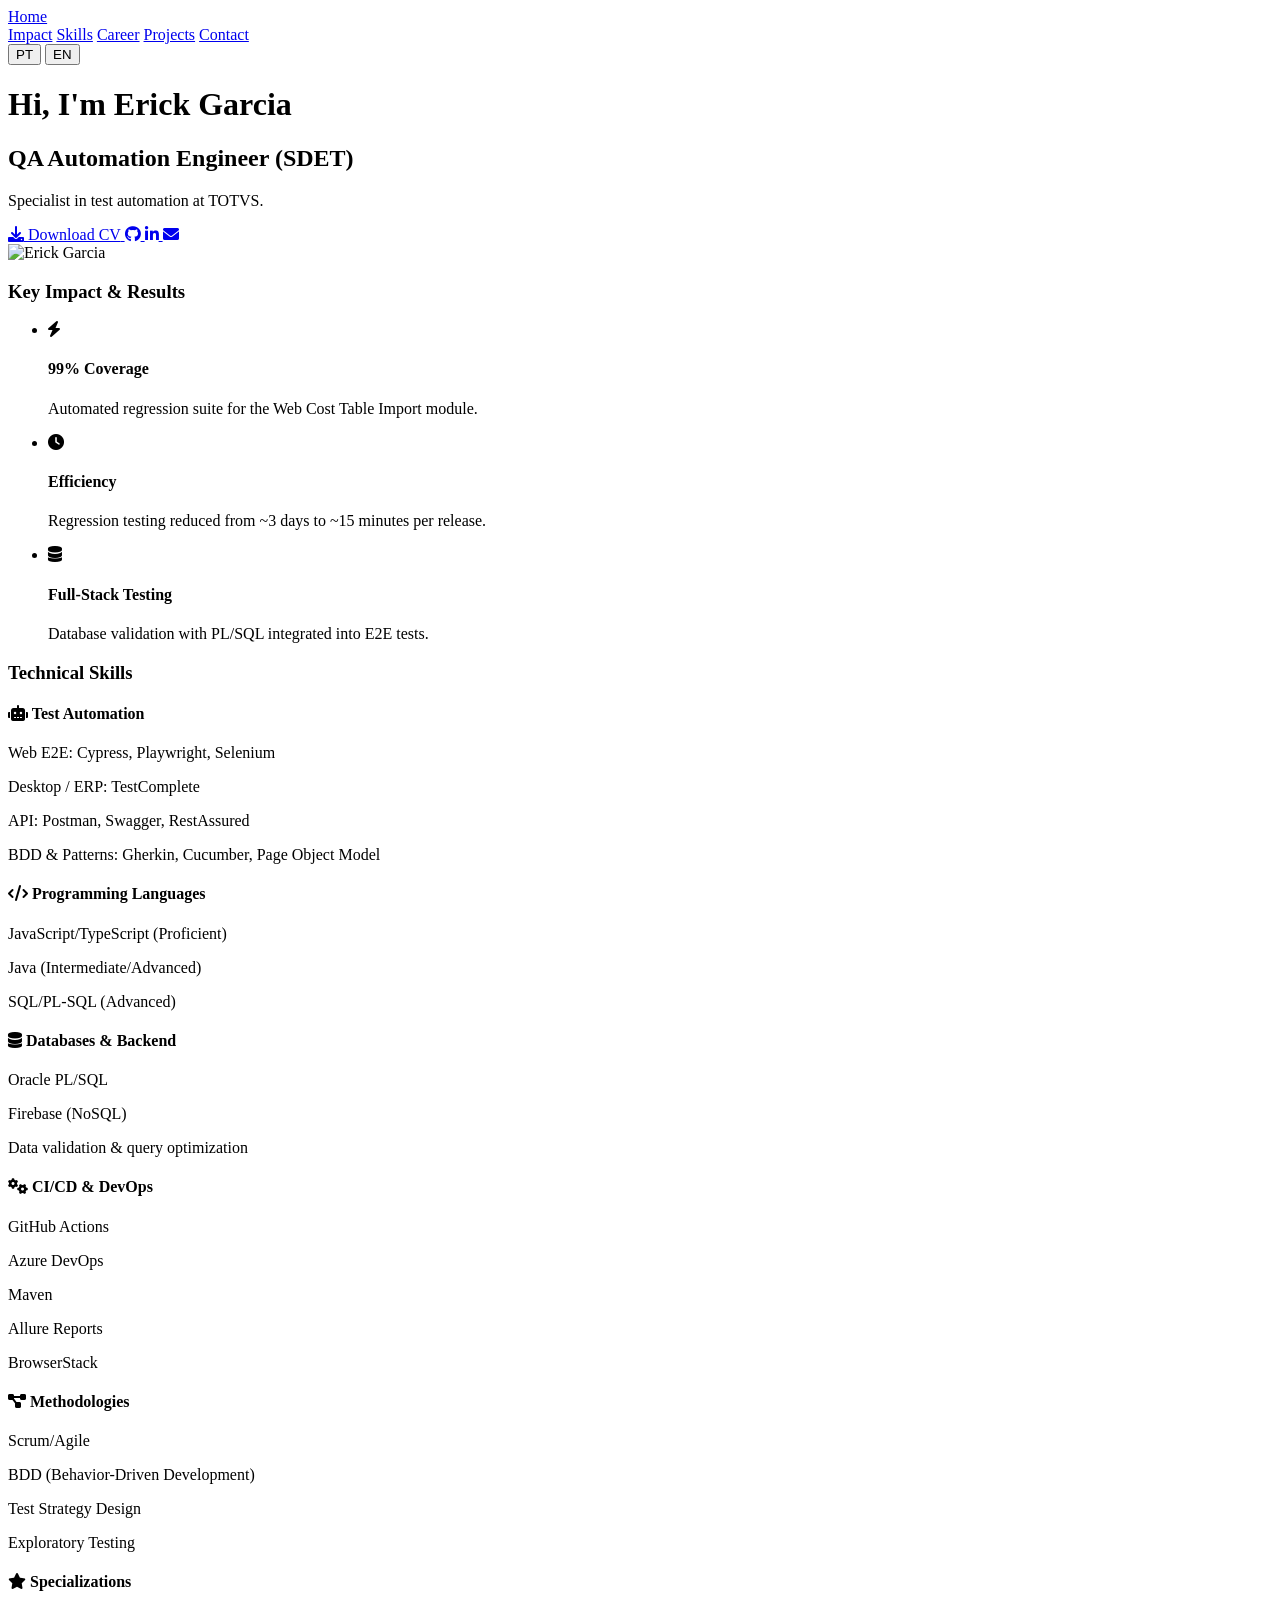
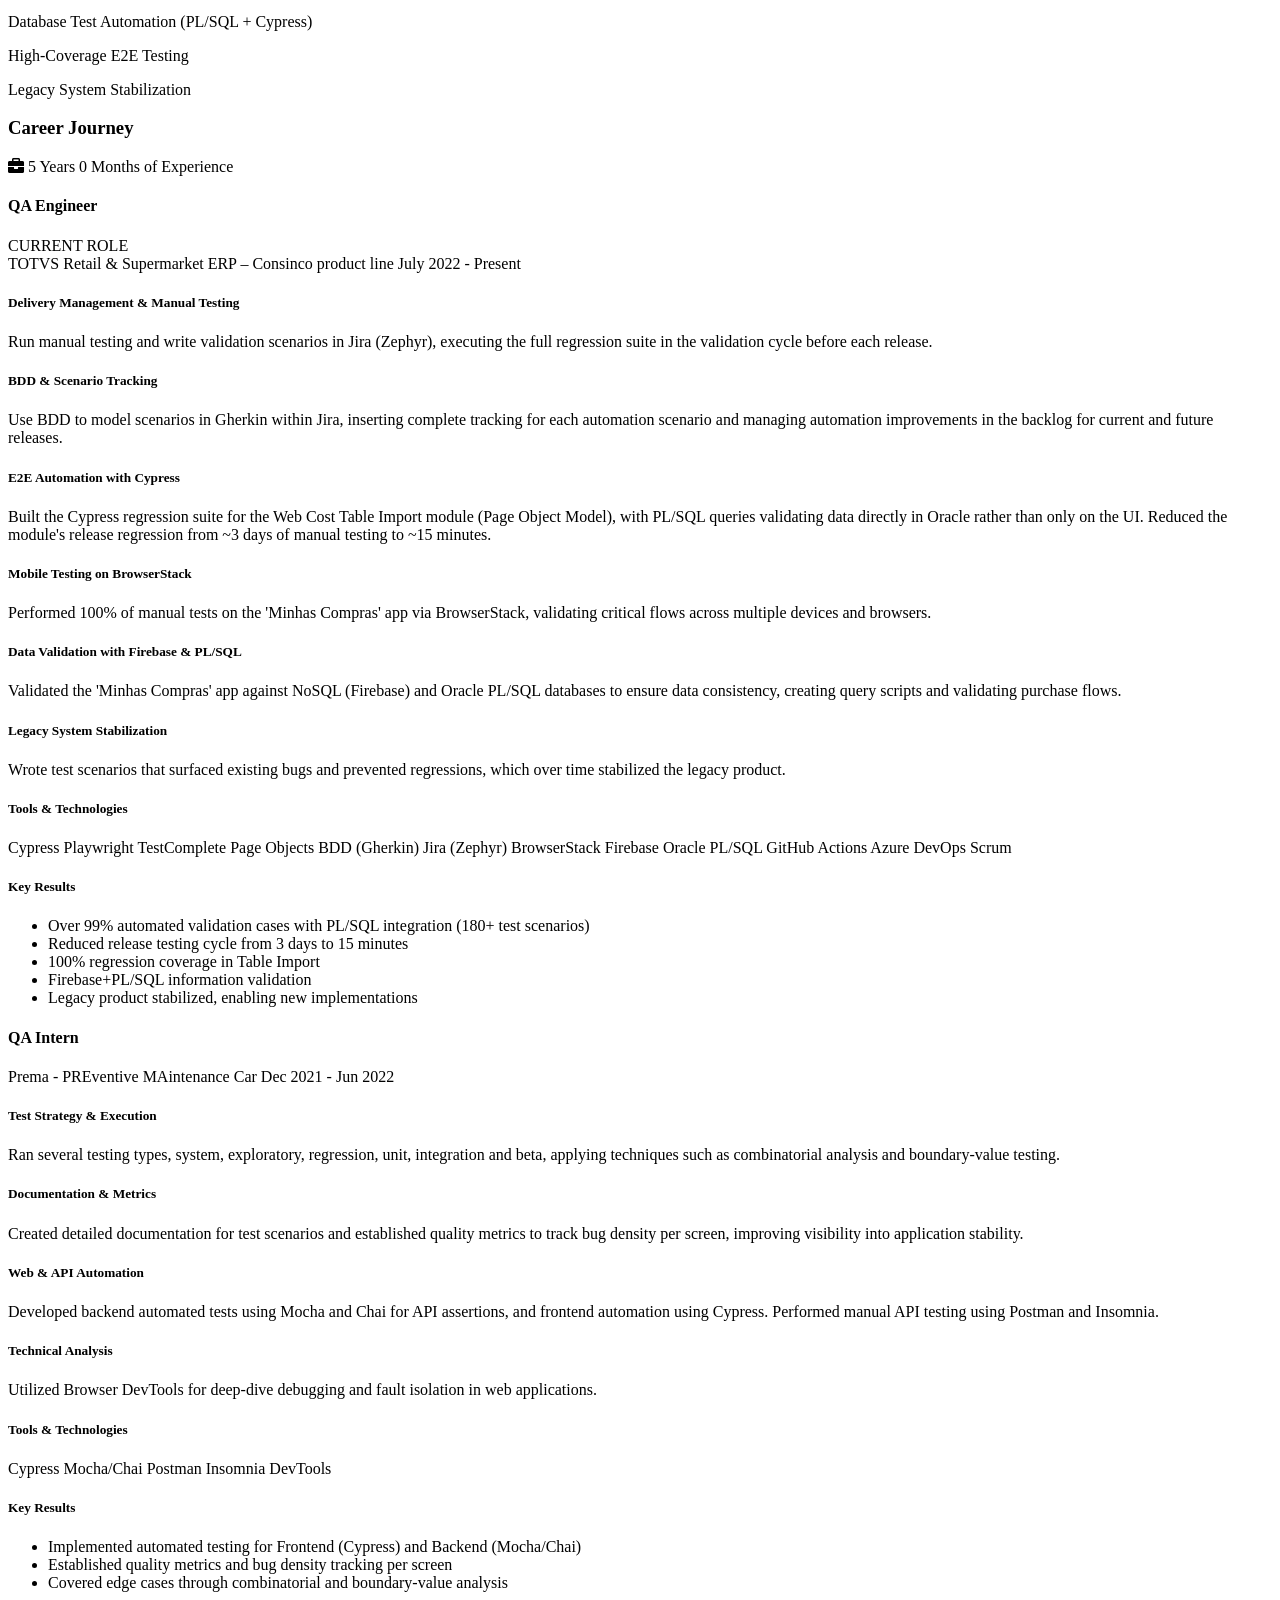
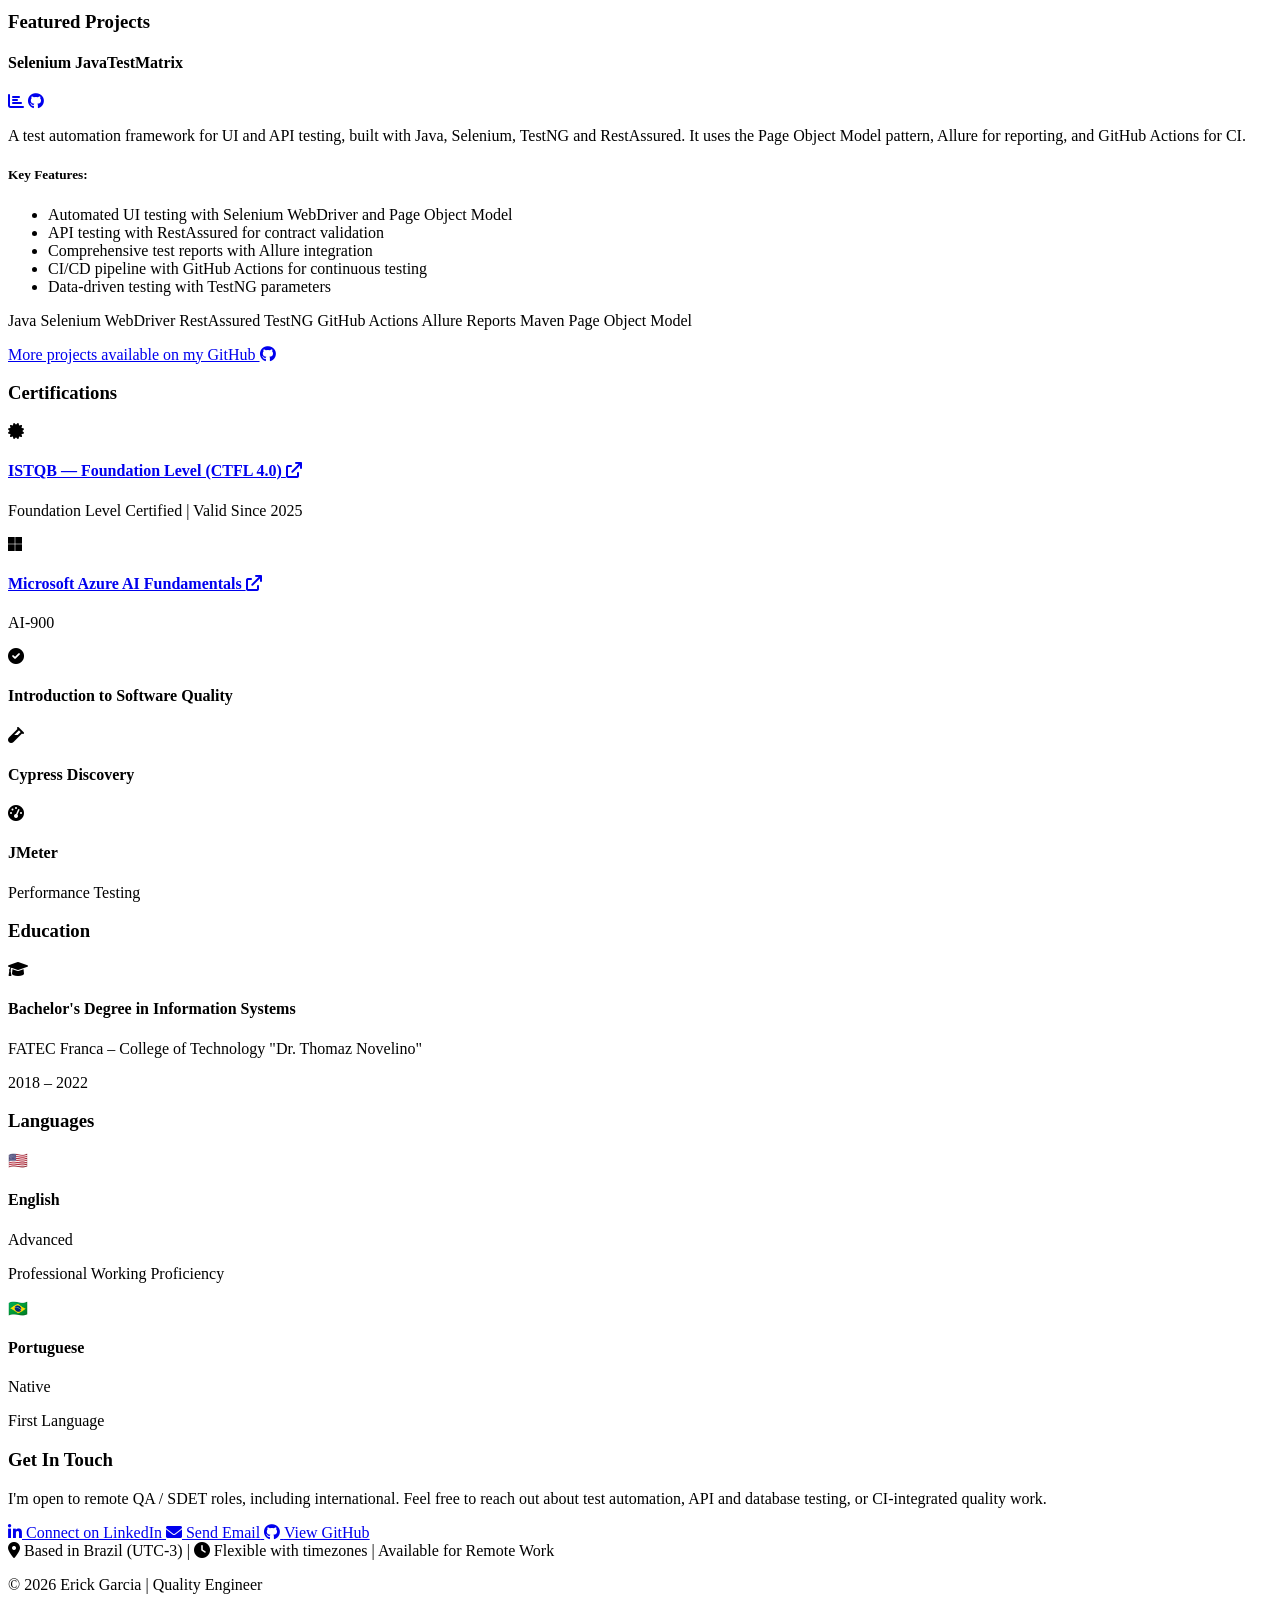
==== commit c850f05e: "feat: add bilingual PT/EN site with sober redesign Adds local i18n (assets/js/i18n.js) that detects " ====
--- a/index.html
+++ b/index.html
@@ -3,105 +3,33 @@
 <head>
     <meta charset="UTF-8">
     <meta name="viewport" content="width=device-width, initial-scale=1.0">
-    <meta name="description" content="Erick Garcia - QA Engineer & SDET | Cypress Expert | 99% Test Automation Coverage | Available for Remote International Opportunities">
-    <meta name="keywords" content="QA Engineer, SDET, Test Automation, Cypress, Selenium, Java, Remote QA, International QA Engineer">
-    <meta property="og:title" content="Erick Garcia | QA Engineer & SDET">
-    <meta property="og:description" content="Specialist in high-performance test automation. Transforming manual testing cycles from days into minutes.">
+    <meta name="description" content="Erick Garcia - QA Automation Engineer (SDET) | Cypress, Playwright & TestComplete | 99% Test Automation Coverage">
+    <meta name="keywords" content="QA Automation Engineer, SDET, Test Automation, Cypress, Playwright, TestComplete, Selenium, Java, PL/SQL, Remote QA, International QA Engineer">
+    <meta property="og:title" content="Erick Garcia | QA Automation Engineer & SDET">
+    <meta property="og:description" content="QA Automation Engineer at TOTVS — Cypress, PL/SQL data validation and CI-integrated regression testing.">
     <meta property="og:type" content="website">
     <meta property="og:image" content="https://github.com/Erick-oGarcia.png">
     <meta property="og:url" content="https://erick-ogarcia.github.io">
-    <title>Erick Garcia | QA Engineer & SDET</title>
-    <link rel="icon" href="data:image/svg+xml,<svg xmlns=%22http://www.w3.org/2000/svg%22 viewBox=%220 0 100 100%22><text y=%22.9em%22 font-size=%2290%22>🤖</text></svg>">
+    <title>Erick Garcia | QA Automation Engineer & SDET</title>
+    <link rel="icon" href="data:image/svg+xml,<svg xmlns='http://www.w3.org/2000/svg' viewBox='0 0 100 100'><rect width='100' height='100' rx='18' fill='%230f766e'/><text x='50' y='70' font-family='Georgia,serif' font-size='52' fill='%23ffffff' text-anchor='middle'>EG</text></svg>">
     <script src="https://cdn.tailwindcss.com"></script>
     <link rel="stylesheet" href="https://cdnjs.cloudflare.com/ajax/libs/font-awesome/6.0.0/css/all.min.css">
     <style>
-        /* Smooth transitions and custom animations */
-        * {
-            scroll-behavior: smooth;
-        }
-        
-        /* Fade-in animation for sections */
-        @keyframes fadeIn {
-            from {
-                opacity: 0;
-                transform: translateY(20px);
-            }
-            to {
-                opacity: 1;
-                transform: translateY(0);
-            }
-        }
-        
-        /* Pulse animation for available badge */
-        @keyframes pulse {
-            0%, 100% {
-                opacity: 1;
-            }
-            50% {
-                opacity: 0.5;
-            }
-        }
-        
-        /* Enhanced focus states for accessibility */
+        .serif { font-family: Georgia, Cambria, "Times New Roman", Times, serif; }
+
+        /* Accessible focus states */
         a:focus-visible,
         button:focus-visible {
-            outline: 3px solid #0D9488;
+            outline: 2px solid #0f766e;
             outline-offset: 2px;
-            border-radius: 4px;
+            border-radius: 3px;
         }
-        
-        /* Smooth hover transitions */
-        .hover-lift {
-            transition: transform 0.2s ease, box-shadow 0.2s ease;
-        }
-        
-        .hover-lift:hover {
-            transform: translateY(-2px);
-        }
-        
-        /* Card hover effects */
-        section#impact li,
-        section#skills > div > div > div,
-        section#projects > div > div {
-            transition: all 0.3s ease;
-        }
-        
-        /* Link underline effect */
-        .link-underline {
-            position: relative;
-        }
-        
-        .link-underline::after {
-            content: '';
-            position: absolute;
-            width: 0;
-            height: 2px;
-            bottom: -2px;
-            left: 0;
-            background-color: #0D9488;
-            transition: width 0.3s ease;
-        }
-        
-        .link-underline:hover::after {
-            width: 100%;
-        }
-        
-        /* Improved shadows for depth */
-        .shadow-soft {
-            box-shadow: 0 2px 8px rgba(0, 0, 0, 0.05);
-        }
-        
-        .shadow-soft-lg {
-            box-shadow: 0 4px 16px rgba(0, 0, 0, 0.08);
-        }
-        
+
         /* High contrast mode support */
         @media (prefers-contrast: high) {
-            * {
-                border-width: 2px !important;
-            }
+            * { border-width: 2px !important; }
         }
-        
+
         /* Reduced motion support */
         @media (prefers-reduced-motion: reduce) {
             * {
@@ -112,299 +40,315 @@
         }
     </style>
 </head>
-<body class="bg-white text-gray-900 font-sans leading-normal tracking-normal">
-
-    <nav class="fixed w-full z-50 top-0 bg-white/95 backdrop-blur-sm border-b border-gray-200 shadow-md">
-        <div class="container mx-auto px-6 py-4 flex justify-between items-center">
-            <a href="#home" class="text-2xl font-bold text-teal-600 tracking-tighter hover:text-teal-700 transition-colors">Home</a>
-            <div class="flex space-x-4 md:space-x-8 text-xs md:text-sm font-medium uppercase tracking-widest text-gray-600">
-                <a href="#impact" class="hover:text-teal-600 transition-colors">Impact</a>
-                <a href="#skills" class="hover:text-teal-600 transition-colors">Skills</a>
-                <a href="#career" class="hover:text-teal-600 transition-colors">Career</a>
-                <a href="#projects" class="hover:text-teal-600 transition-colors">Projects</a>
-                <a href="#contact" class="hover:text-teal-600 transition-colors">Contact</a>
+<body class="bg-white text-slate-700 font-sans antialiased">
+
+    <nav class="fixed w-full z-50 top-0 bg-white/90 backdrop-blur-sm border-b border-slate-200">
+        <div class="max-w-5xl mx-auto px-4 md:px-6 py-3 md:py-4 flex flex-wrap justify-between items-center gap-x-4 gap-y-2">
+            <a href="#home" class="serif text-xl font-bold text-slate-900 hover:text-teal-700 transition-colors" data-i18n="nav.home">Home</a>
+            <div class="flex flex-wrap items-center gap-x-3 gap-y-2 md:gap-x-6">
+                <div class="flex flex-wrap items-center gap-x-4 gap-y-1 md:gap-x-7 text-xs md:text-sm text-slate-500">
+                    <a href="#impact" class="hover:text-teal-700 transition-colors" data-i18n="nav.impact">Impact</a>
+                    <a href="#skills" class="hover:text-teal-700 transition-colors" data-i18n="nav.skills">Skills</a>
+                    <a href="#career" class="hover:text-teal-700 transition-colors" data-i18n="nav.career">Career</a>
+                    <a href="#projects" class="hover:text-teal-700 transition-colors" data-i18n="nav.projects">Projects</a>
+                    <a href="#contact" class="hover:text-teal-700 transition-colors" data-i18n="nav.contact">Contact</a>
+                </div>
+                <div class="flex items-center border border-slate-300 rounded-full p-0.5" role="group" aria-label="Language / Idioma">
+                    <button id="lang-pt" type="button" aria-label="Português" class="px-2.5 py-1 rounded-full text-xs font-semibold transition-colors text-slate-500 hover:text-teal-700">PT</button>
+                    <button id="lang-en" type="button" aria-label="English" class="px-2.5 py-1 rounded-full text-xs font-semibold transition-colors text-slate-500 hover:text-teal-700">EN</button>
+                </div>
             </div>
         </div>
     </nav>
 
-    <header id="home" class="min-h-screen flex items-center justify-center p-6 bg-white pt-20">
-        <div class="container mx-auto flex flex-col-reverse md:flex-row items-center justify-between gap-12">
+    <header id="home" class="min-h-screen flex items-center border-b border-slate-100 px-6 pt-28 pb-16">
+        <div class="max-w-5xl mx-auto w-full grid md:grid-cols-[1.4fr_1fr] items-center gap-12">
             <!-- Left Content -->
-            <div class="flex-1 text-center md:text-left">
-                <h1 class="text-4xl md:text-6xl font-bold text-gray-900 mb-2">
-                    Hi, I'm <span class="text-transparent bg-clip-text bg-gradient-to-r from-teal-600 to-cyan-600">Erick Garcia</span>
+            <div class="text-center md:text-left order-2 md:order-1">
+                <h1 class="serif text-4xl md:text-5xl text-slate-900 leading-tight mb-3" data-i18n="hero.title">
+                    Hi, I'm <span class="text-teal-700">Erick Garcia</span>
                 </h1>
-                <h2 class="text-xl md:text-2xl text-gray-600 mb-4 font-medium">QA Engineer & SDET</h2>
-                
-                <div class="flex flex-wrap justify-center md:justify-start items-center gap-3 mb-6">
-                    <span class="text-emerald-600 text-sm flex items-center gap-1 font-medium">
-                        <span class="text-xl animate-pulse">●</span> Available for Remote Work
+                <h2 class="text-lg md:text-xl text-slate-500 mb-6 font-medium" data-i18n="hero.role">QA Automation Engineer (SDET)</h2>
+
+                <div class="flex flex-wrap justify-center md:justify-start items-center gap-x-3 gap-y-2 mb-6 text-sm">
+                    <span class="inline-flex items-center gap-2 text-slate-600">
                     </span>
-                    <span class="text-gray-400">|</span>
-                    <span class="text-gray-600 text-sm">🌍 Global Opportunities</span>
-                </div>
-                
-                <p class="text-lg text-gray-700 mb-8 max-w-2xl mx-auto md:mx-0 leading-relaxed">
-                    Specialist in high-performance test automation at <span class="text-teal-600 font-semibold">TOTVS</span>. 
-                    I transform manual testing cycles from days into minutes using Cypress and PL/SQL.
+                </div>
+
+                <p class="text-base md:text-lg text-slate-600 mb-8 max-w-2xl mx-auto md:mx-0 leading-relaxed" data-i18n="hero.intro">
+                    Specialist in test automation at <span class="text-teal-700 font-semibold">TOTVS</span>.
                 </p>
-                
-                <div class="flex flex-wrap justify-center md:justify-start gap-4">
-                    <a href="assets/docs/Erick_Garcia_QA_Automation_En.pdf" target="_blank" class="px-6 py-3 bg-teal-600 hover:bg-teal-700 text-white font-semibold rounded-lg flex items-center gap-2 transition-all hover:scale-105 shadow-md">
-                        <i class="fas fa-download"></i> Download CV
+
+                <div class="flex flex-wrap justify-center md:justify-start items-center gap-3">
+                    <a href="assets/docs/Erick_Garcia_QA_Automation_En.pdf" target="_blank" class="px-5 py-3 bg-teal-700 hover:bg-teal-800 text-white text-sm font-semibold rounded-md inline-flex items-center gap-2 transition-colors">
+                        <i class="fas fa-download"></i> <span data-i18n="hero.downloadCv">Download CV</span>
                     </a>
-                    <a href="https://github.com/Erick-oGarcia" target="_blank" class="p-3 border-2 border-teal-600 hover:border-teal-700 text-teal-600 hover:text-teal-700 rounded-lg transition-all hover:scale-105">
-                        <i class="fab fa-github text-xl"></i>
+                    <a href="https://github.com/Erick-oGarcia" target="_blank" aria-label="GitHub" class="p-3 border border-slate-300 hover:border-teal-700 text-slate-600 hover:text-teal-700 rounded-md transition-colors">
+                        <i class="fab fa-github"></i>
                     </a>
-                    <a href="https://www.linkedin.com/in/erick-garcia-399b2b161/" target="_blank" class="p-3 border-2 border-teal-600 hover:border-teal-700 text-teal-600 hover:text-teal-700 rounded-lg transition-all hover:scale-105">
-                        <i class="fab fa-linkedin text-xl"></i>
+                    <a href="https://www.linkedin.com/in/erick-garcia-399b2b161/" target="_blank" aria-label="LinkedIn" class="p-3 border border-slate-300 hover:border-teal-700 text-slate-600 hover:text-teal-700 rounded-md transition-colors">
+                        <i class="fab fa-linkedin-in"></i>
                     </a>
+                    <a href="mailto:erick.garcia.qa@gmail.com" aria-label="E-mail" class="p-3 border border-slate-300 hover:border-teal-700 text-slate-600 hover:text-teal-700 rounded-md transition-colors">
+                        <i class="fas fa-envelope"></i>
+                    </a>
                 </div>
             </div>
 
             <!-- Right Image -->
-            <div class="flex-1 flex justify-center md:justify-end relative">
-                <div class="w-64 h-64 md:w-80 md:h-80 rounded-full overflow-hidden border-4 border-teal-500 shadow-2xl relative z-10 bg-gray-100">
+            <div class="flex justify-center md:justify-end order-1 md:order-2">
+                <div class="w-44 h-44 md:w-64 md:h-64 rounded-full overflow-hidden ring-1 ring-slate-200 shadow-sm bg-slate-100">
                     <img src="https://github.com/Erick-oGarcia.png" alt="Erick Garcia" class="w-full h-full object-cover">
                 </div>
-                <!-- Decorative circle behind -->
-                <div class="absolute top-1/2 left-1/2 transform -translate-x-1/2 -translate-y-1/2 w-72 h-72 md:w-96 md:h-96 bg-teal-100 rounded-full blur-3xl -z-0"></div>
             </div>
         </div>
     </header>
 
-    <section id="impact" class="py-20 bg-gray-50 scroll-mt-20">
-        <div class="container mx-auto px-6 text-center">
-            <h3 class="text-3xl font-bold mb-12 uppercase text-gray-900">Key Impact & Results</h3>
-            <ul class="grid grid-cols-1 md:grid-cols-3 gap-8">
-                <li class="p-8 bg-white rounded-lg shadow-lg hover:shadow-xl transition-shadow border-t-4 border-teal-500">
-                    <i class="fas fa-bolt text-4xl text-teal-600 mb-4"></i>
-                    <h4 class="text-xl font-bold mb-2 text-gray-900">99% Coverage</h4>
-                    <p class="text-gray-600 text-sm">Automated regression for critical Web Cost Table systems.</p>
+    <section id="impact" class="py-20 md:py-24 bg-slate-50 scroll-mt-20">
+        <div class="max-w-5xl mx-auto px-6">
+            <div class="text-center mb-14">
+                <h3 class="serif text-3xl md:text-4xl text-slate-900" data-i18n="impact.title">Key Impact &amp; Results</h3>
+                <div class="mt-4 h-px w-16 bg-teal-700/40 mx-auto"></div>
+            </div>
+            <ul class="grid grid-cols-1 md:grid-cols-3 gap-6">
+                <li class="p-8 bg-white rounded-lg border border-slate-200">
+                    <i class="fas fa-bolt text-2xl text-teal-700 mb-4"></i>
+                    <h4 class="serif text-2xl font-bold mb-2 text-slate-900" data-i18n="impact.coverage.title">99% Coverage</h4>
+                    <p class="text-slate-500 text-sm leading-relaxed" data-i18n="impact.coverage.desc">Automated regression for critical Web Cost Table systems.</p>
                 </li>
-                <li class="p-8 bg-white rounded-lg shadow-lg hover:shadow-xl transition-shadow border-t-4 border-teal-500">
-                    <i class="fas fa-clock text-4xl text-teal-600 mb-4"></i>
-                    <h4 class="text-xl font-bold mb-2 text-gray-900">Efficiency</h4>
-                    <p class="text-gray-600 text-sm">Reduced regression testing from 3 days to 15 minutes (95% time reduction).</p>
+                <li class="p-8 bg-white rounded-lg border border-slate-200">
+                    <i class="fas fa-clock text-2xl text-teal-700 mb-4"></i>
+                    <h4 class="serif text-2xl font-bold mb-2 text-slate-900" data-i18n="impact.efficiency.title">Efficiency</h4>
+                    <p class="text-slate-500 text-sm leading-relaxed" data-i18n="impact.efficiency.desc">Reduced regression testing from 3 days to 15 minutes (95% time reduction).</p>
                 </li>
-                <li class="p-8 bg-white rounded-lg shadow-lg hover:shadow-xl transition-shadow border-t-4 border-teal-500">
-                    <i class="fas fa-database text-4xl text-teal-600 mb-4"></i>
-                    <h4 class="text-xl font-bold mb-2 text-gray-900">Full-Stack Testing</h4>
-                    <p class="text-gray-600 text-sm">Database validation with PL/SQL integrated into E2E tests.</p>
+                <li class="p-8 bg-white rounded-lg border border-slate-200">
+                    <i class="fas fa-database text-2xl text-teal-700 mb-4"></i>
+                    <h4 class="serif text-2xl font-bold mb-2 text-slate-900" data-i18n="impact.fullstack.title">Full-Stack Testing</h4>
+                    <p class="text-slate-500 text-sm leading-relaxed" data-i18n="impact.fullstack.desc">Database validation with PL/SQL integrated into E2E tests.</p>
                 </li>
             </ul>
         </div>
     </section>
 
-    <section id="skills" class="py-20 bg-white scroll-mt-20">
-        <div class="container mx-auto px-6">
-            <h3 class="text-3xl font-bold mb-12 text-center uppercase text-gray-900">Technical Skills</h3>
-            <div class="grid grid-cols-1 md:grid-cols-2 lg:grid-cols-3 gap-8 max-w-6xl mx-auto">
-                
+    <section id="skills" class="py-20 md:py-24 bg-white scroll-mt-20">
+        <div class="max-w-5xl mx-auto px-6">
+            <div class="text-center mb-14">
+                <h3 class="serif text-3xl md:text-4xl text-slate-900" data-i18n="skills.title">Technical Skills</h3>
+                <div class="mt-4 h-px w-16 bg-teal-700/40 mx-auto"></div>
+            </div>
+            <div class="grid grid-cols-1 md:grid-cols-2 lg:grid-cols-3 gap-6">
+
                 <!-- Test Automation -->
-                <div class="bg-white p-6 rounded-lg border border-gray-200 hover:border-teal-500 hover:shadow-lg transition-all">
-                    <h4 class="text-teal-600 font-bold mb-4 flex items-center gap-2">
-                        <i class="fas fa-robot"></i> Test Automation
+                <div class="bg-white p-6 rounded-lg border border-slate-200">
+                    <h4 class="text-slate-900 font-semibold mb-4 flex items-center gap-2">
+                        <i class="fas fa-robot text-teal-700"></i> <span data-i18n="skills.automation.title">Test Automation</span>
                     </h4>
                     <div class="space-y-2 text-sm">
-                        <p class="text-gray-700"><span class="text-gray-500">E2E:</span> Cypress, Selenium WebDriver, TestNG</p>
-                        <p class="text-gray-700"><span class="text-gray-500">API:</span> RestAssured, Postman, Insomnia</p>
-                        <p class="text-gray-700"><span class="text-gray-500">Frameworks:</span> Mocha/Chai, Page Object Model</p>
-                        <p class="text-gray-700"><span class="text-gray-500">BDD:</span> Gherkin, Cucumber</p>
+                        <p class="text-slate-600"><span class="text-slate-400">Web E2E:</span> Cypress, Playwright, Selenium</p>
+                        <p class="text-slate-600"><span class="text-slate-400">Desktop / ERP:</span> TestComplete</p>
+                        <p class="text-slate-600"><span class="text-slate-400">API:</span> Postman, Swagger, RestAssured</p>
+                        <p class="text-slate-600"><span class="text-slate-400">BDD &amp; Patterns:</span> Gherkin, Cucumber, Page Object Model</p>
                     </div>
                 </div>
 
                 <!-- Programming Languages -->
-                <div class="bg-white p-6 rounded-lg border border-gray-200 hover:border-teal-500 hover:shadow-lg transition-all">
-                    <h4 class="text-teal-600 font-bold mb-4 flex items-center gap-2">
-                        <i class="fas fa-code"></i> Programming Languages
+                <div class="bg-white p-6 rounded-lg border border-slate-200">
+                    <h4 class="text-slate-900 font-semibold mb-4 flex items-center gap-2">
+                        <i class="fas fa-code text-teal-700"></i> <span data-i18n="skills.languages.title">Programming Languages</span>
                     </h4>
                     <div class="space-y-2 text-sm">
-                        <p class="text-gray-700">JavaScript/TypeScript <span class="text-emerald-600 text-xs font-semibold">(Proficient)</span></p>
-                        <p class="text-gray-700">Java <span class="text-teal-600 text-xs font-semibold">(Intermediate/Advanced)</span></p>
-                        <p class="text-gray-700">SQL/PL-SQL <span class="text-emerald-600 text-xs font-semibold">(Advanced)</span></p>
+                        <p class="text-slate-600" data-i18n="skills.languages.js">JavaScript/TypeScript <span class="text-slate-400 text-xs">(Proficient)</span></p>
+                        <p class="text-slate-600" data-i18n="skills.languages.java">Java <span class="text-slate-400 text-xs">(Intermediate/Advanced)</span></p>
+                        <p class="text-slate-600" data-i18n="skills.languages.sql">SQL/PL-SQL <span class="text-slate-400 text-xs">(Advanced)</span></p>
                     </div>
                 </div>
 
                 <!-- Databases & Backend -->
-                <div class="bg-white p-6 rounded-lg border border-gray-200 hover:border-teal-500 hover:shadow-lg transition-all">
-                    <h4 class="text-teal-600 font-bold mb-4 flex items-center gap-2">
-                        <i class="fas fa-database"></i> Databases & Backend
+                <div class="bg-white p-6 rounded-lg border border-slate-200">
+                    <h4 class="text-slate-900 font-semibold mb-4 flex items-center gap-2">
+                        <i class="fas fa-database text-teal-700"></i> <span data-i18n="skills.db.title">Databases &amp; Backend</span>
                     </h4>
                     <div class="space-y-2 text-sm">
-                        <p class="text-gray-700">Oracle PL/SQL</p>
-                        <p class="text-gray-700">Firebase (NoSQL)</p>
-                        <p class="text-gray-700">Data validation & query optimization</p>
+                        <p class="text-slate-600">Oracle PL/SQL</p>
+                        <p class="text-slate-600">Firebase (NoSQL)</p>
+                        <p class="text-slate-600" data-i18n="skills.db.validation">Data validation &amp; query optimization</p>
                     </div>
                 </div>
 
                 <!-- CI/CD & DevOps -->
-                <div class="bg-white p-6 rounded-lg border border-gray-200 hover:border-teal-500 hover:shadow-lg transition-all">
-                    <h4 class="text-teal-600 font-bold mb-4 flex items-center gap-2">
-                        <i class="fas fa-cogs"></i> CI/CD & DevOps
+                <div class="bg-white p-6 rounded-lg border border-slate-200">
+                    <h4 class="text-slate-900 font-semibold mb-4 flex items-center gap-2">
+                        <i class="fas fa-cogs text-teal-700"></i> CI/CD &amp; DevOps
                     </h4>
                     <div class="space-y-2 text-sm">
-                        <p class="text-gray-700">GitHub Actions</p>
-                        <p class="text-gray-700">Maven</p>
-                        <p class="text-gray-700">Allure Reports</p>
-                        <p class="text-gray-700">BrowserStack</p>
+                        <p class="text-slate-600">GitHub Actions</p>
+                        <p class="text-slate-600">Azure DevOps</p>
+                        <p class="text-slate-600">Maven</p>
+                        <p class="text-slate-600">Allure Reports</p>
+                        <p class="text-slate-600">BrowserStack</p>
                     </div>
                 </div>
 
                 <!-- Methodologies -->
-                <div class="bg-white p-6 rounded-lg border border-gray-200 hover:border-teal-500 hover:shadow-lg transition-all">
-                    <h4 class="text-teal-600 font-bold mb-4 flex items-center gap-2">
-                        <i class="fas fa-project-diagram"></i> Methodologies
+                <div class="bg-white p-6 rounded-lg border border-slate-200">
+                    <h4 class="text-slate-900 font-semibold mb-4 flex items-center gap-2">
+                        <i class="fas fa-project-diagram text-teal-700"></i> <span data-i18n="skills.method.title">Methodologies</span>
                     </h4>
                     <div class="space-y-2 text-sm">
-                        <p class="text-gray-700">Scrum/Agile</p>
-                        <p class="text-gray-700">BDD (Behavior-Driven Development)</p>
-                        <p class="text-gray-700">Test Strategy Design</p>
-                        <p class="text-gray-700">Exploratory Testing</p>
+                        <p class="text-slate-600" data-i18n="skills.method.scrum">Scrum/Agile</p>
+                        <p class="text-slate-600">BDD (Behavior-Driven Development)</p>
+                        <p class="text-slate-600" data-i18n="skills.method.strategy">Test Strategy Design</p>
+                        <p class="text-slate-600" data-i18n="skills.method.exploratory">Exploratory Testing</p>
                     </div>
                 </div>
 
                 <!-- Specializations -->
-                <div class="bg-gradient-to-br from-teal-50 to-cyan-50 p-6 rounded-lg border border-teal-300 hover:border-teal-500 hover:shadow-lg transition-all">
-                    <h4 class="text-teal-700 font-bold mb-4 flex items-center gap-2">
-                        <i class="fas fa-star"></i> Specializations
+                <div class="bg-slate-50 p-6 rounded-lg border border-slate-200">
+                    <h4 class="text-slate-900 font-semibold mb-4 flex items-center gap-2">
+                        <i class="fas fa-star text-teal-700"></i> <span data-i18n="skills.spec.title">Specializations</span>
                     </h4>
                     <div class="space-y-2 text-sm">
-                        <p class="text-gray-800 font-medium">🎯 Database Test Automation (PL/SQL + Cypress)</p>
-                        <p class="text-gray-800 font-medium">⚡ High-Coverage E2E Testing</p>
-                        <p class="text-gray-800 font-medium">🔄 Legacy System Stabilization</p>
-                    </div>
-                </div>
-            </div>
-        </div>
-    </section>
-
-    <section id="career" class="py-20 bg-gray-50 scroll-mt-20">
-        <div class="container mx-auto px-6">
+                        <p class="text-slate-700" data-i18n="skills.spec.db">Database Test Automation (PL/SQL + Cypress)</p>
+                        <p class="text-slate-700" data-i18n="skills.spec.e2e">High-Coverage E2E Testing</p>
+                        <p class="text-slate-700" data-i18n="skills.spec.legacy">Legacy System Stabilization</p>
+                    </div>
+                </div>
+            </div>
+        </div>
+    </section>
+
+    <section id="career" class="py-20 md:py-24 bg-slate-50 scroll-mt-20">
+        <div class="max-w-5xl mx-auto px-6">
             <div class="text-center mb-12">
-                <h3 class="text-3xl font-bold mb-4 uppercase text-gray-900">Career Journey</h3>
-                <div class="inline-flex items-center bg-white rounded-full px-4 py-2 border border-gray-200 shadow-md">
-                    <i class="fas fa-briefcase text-teal-600 mr-2"></i>
-                    <span id="experience-counter" class="text-gray-700 font-mono text-sm">Calculating...</span>
-                </div>
-            </div>
-
-            <div class="relative border-l border-gray-300 ml-4 md:ml-10 space-y-12">
-                
+                <h3 class="serif text-3xl md:text-4xl text-slate-900" data-i18n="career.title">Career Journey</h3>
+                <div class="mt-4 mb-6 h-px w-16 bg-teal-700/40 mx-auto"></div>
+                <div class="inline-flex items-center bg-white rounded-full px-4 py-2 border border-slate-200">
+                    <i class="fas fa-briefcase text-teal-700 mr-2 text-sm"></i>
+                    <span id="experience-counter" class="text-slate-600 font-mono text-sm">Calculating...</span>
+                </div>
+            </div>
+
+            <div class="relative border-l border-slate-300 ml-3 md:ml-6 space-y-12 max-w-3xl">
+
                 <!-- Experience Item -->
-                <div class="relative pl-8 md:pl-12">
-                    <span class="absolute -left-3 top-0 bg-teal-600 h-6 w-6 rounded-full border-4 border-gray-50"></span>
-                    <div class="flex items-center gap-2 mb-1">
-                        <h4 class="text-xl font-bold text-gray-900">QA Engineer</h4>
-                        <span class="text-xs bg-emerald-100 text-emerald-700 px-2 py-1 rounded font-semibold">CURRENT ROLE</span>
-                    </div>
-                    <span class="text-teal-600 font-semibold">TOTVS</span>
-                    <span class="text-gray-500 text-sm block mb-4">July 2022 - Present</span>
-                    
-                    <div class="space-y-6 text-gray-600">
-                        <div>
-                            <h5 class="text-gray-900 font-semibold mb-1">Delivery Management & Manual Testing</h5>
-                            <p class="text-sm leading-relaxed">Conduct manual testing and create validation scenarios in Jira (Zephyr), ensuring full regression battery execution in the validation cycle before each release.</p>
-                        </div>
-
-                        <div>
-                            <h5 class="text-gray-900 font-semibold mb-1">BDD & Scenario Tracking</h5>
-                            <p class="text-sm leading-relaxed">Use BDD to model scenarios in Gherkin within Jira, inserting complete tracking for each automation scenario and managing automation improvements in the backlog for current and future releases.</p>
-                        </div>
-
-                        <div>
-                            <h5 class="text-gray-900 font-semibold mb-1">E2E Automation with Cypress</h5>
-                            <p class="text-sm leading-relaxed">Developed 99% of Cypress automations, integrating PL/SQL queries to directly validate data in the Web Cost Table Import project, achieving 100% regression coverage and reducing days of manual validation to minutes.</p>
-                        </div>
-
-                        <div>
-                            <h5 class="text-gray-900 font-semibold mb-1">Mobile Testing on BrowserStack</h5>
-                            <p class="text-sm leading-relaxed">Performed 100% of manual tests on the 'Minhas Compras' app via BrowserStack, validating critical flows across multiple devices and browsers.</p>
-                        </div>
-
-                        <div>
-                            <h5 class="text-gray-900 font-semibold mb-1">Data Validation with Firebase & PL/SQL</h5>
-                            <p class="text-sm leading-relaxed">Validated the 'Minhas Compras' app against NoSQL (Firebase) and Oracle PL/SQL databases to ensure data consistency, creating query scripts and validating purchase flows.</p>
-                        </div>
-                        
-                        <div>
-                            <h5 class="text-gray-900 font-semibold mb-1">Legacy System Stabilization</h5>
-                            <p class="text-sm leading-relaxed">Developed test scenarios that identified existing bugs, preventing future regressions. Over time, this stabilized the product and allowed for safe implementation of innovations.</p>
+                <div class="relative pl-8 md:pl-10">
+                    <span class="absolute -left-[7px] top-1.5 bg-teal-700 h-3.5 w-3.5 rounded-full ring-4 ring-slate-50"></span>
+                    <div class="flex flex-wrap items-center gap-2 mb-1">
+                        <h4 class="text-xl font-bold text-slate-900" data-i18n="career.totvs.role">QA Engineer</h4>
+                        <span class="text-xs bg-teal-50 text-teal-800 px-2 py-0.5 rounded font-semibold border border-teal-100" data-i18n="career.totvs.badge">CURRENT ROLE</span>
+                    </div>
+                    <span class="text-teal-700 font-semibold">TOTVS</span>
+                    <span class="text-slate-500 text-sm block" data-i18n="career.totvs.context">Retail &amp; Supermarket ERP – Consinco product line</span>
+                    <span class="text-slate-400 text-sm block mb-4" data-i18n="career.totvs.period">July 2022 - Present</span>
+
+                    <div class="space-y-5 text-slate-600">
+                        <div>
+                            <h5 class="text-slate-900 font-semibold mb-1 text-sm" data-i18n="career.totvs.i1.title">Delivery Management &amp; Manual Testing</h5>
+                            <p class="text-sm leading-relaxed" data-i18n="career.totvs.i1.desc">Conduct manual testing and create validation scenarios in Jira (Zephyr), ensuring full regression battery execution in the validation cycle before each release.</p>
+                        </div>
+
+                        <div>
+                            <h5 class="text-slate-900 font-semibold mb-1 text-sm" data-i18n="career.totvs.i2.title">BDD &amp; Scenario Tracking</h5>
+                            <p class="text-sm leading-relaxed" data-i18n="career.totvs.i2.desc">Use BDD to model scenarios in Gherkin within Jira, inserting complete tracking for each automation scenario and managing automation improvements in the backlog for current and future releases.</p>
+                        </div>
+
+                        <div>
+                            <h5 class="text-slate-900 font-semibold mb-1 text-sm" data-i18n="career.totvs.i3.title">E2E Automation with Cypress</h5>
+                            <p class="text-sm leading-relaxed" data-i18n="career.totvs.i3.desc">Developed 99% of Cypress automations, integrating PL/SQL queries to directly validate data in the Web Cost Table Import project, achieving 100% regression coverage and reducing days of manual validation to minutes.</p>
+                        </div>
+
+                        <div>
+                            <h5 class="text-slate-900 font-semibold mb-1 text-sm" data-i18n="career.totvs.i4.title">Mobile Testing on BrowserStack</h5>
+                            <p class="text-sm leading-relaxed" data-i18n="career.totvs.i4.desc">Performed 100% of manual tests on the 'Minhas Compras' app via BrowserStack, validating critical flows across multiple devices and browsers.</p>
+                        </div>
+
+                        <div>
+                            <h5 class="text-slate-900 font-semibold mb-1 text-sm" data-i18n="career.totvs.i5.title">Data Validation with Firebase &amp; PL/SQL</h5>
+                            <p class="text-sm leading-relaxed" data-i18n="career.totvs.i5.desc">Validated the 'Minhas Compras' app against NoSQL (Firebase) and Oracle PL/SQL databases to ensure data consistency, creating query scripts and validating purchase flows.</p>
+                        </div>
+
+                        <div>
+                            <h5 class="text-slate-900 font-semibold mb-1 text-sm" data-i18n="career.totvs.i6.title">Legacy System Stabilization</h5>
+                            <p class="text-sm leading-relaxed" data-i18n="career.totvs.i6.desc">Developed test scenarios that identified existing bugs, preventing future regressions. Over time, this stabilized the product and allowed for safe implementation of innovations.</p>
                         </div>
                     </div>
 
                     <div class="mt-6">
-                        <h5 class="text-teal-600 font-semibold mb-3 text-xs uppercase tracking-wider">Tools & Technologies</h5>
+                        <h5 class="text-slate-400 font-semibold mb-3 text-xs uppercase tracking-wider" data-i18n="career.tools">Tools &amp; Technologies</h5>
                         <div class="flex flex-wrap gap-2">
-                            <span class="text-xs font-mono bg-gray-100 text-gray-700 px-2 py-1 rounded hover:bg-teal-50 hover:text-teal-700 transition-colors">Cypress</span>
-                            <span class="text-xs font-mono bg-gray-100 text-gray-700 px-2 py-1 rounded hover:bg-teal-50 hover:text-teal-700 transition-colors">Page Objects</span>
-                            <span class="text-xs font-mono bg-gray-100 text-gray-700 px-2 py-1 rounded hover:bg-teal-50 hover:text-teal-700 transition-colors">BDD (Gherkin)</span>
-                            <span class="text-xs font-mono bg-gray-100 text-gray-700 px-2 py-1 rounded hover:bg-teal-50 hover:text-teal-700 transition-colors">Jira (Zephyr)</span>
-                            <span class="text-xs font-mono bg-gray-100 text-gray-700 px-2 py-1 rounded hover:bg-teal-50 hover:text-teal-700 transition-colors">BrowserStack</span>
-                            <span class="text-xs font-mono bg-gray-100 text-gray-700 px-2 py-1 rounded hover:bg-teal-50 hover:text-teal-700 transition-colors">Firebase</span>
-                            <span class="text-xs font-mono bg-gray-100 text-gray-700 px-2 py-1 rounded hover:bg-teal-50 hover:text-teal-700 transition-colors">Oracle PL/SQL</span>
-                            <span class="text-xs font-mono bg-gray-100 text-gray-700 px-2 py-1 rounded hover:bg-teal-50 hover:text-teal-700 transition-colors">Scrum</span>
-                        </div>
-                    </div>
-
-                    <div class="mt-6 bg-teal-50 p-4 rounded-lg border-l-4 border-teal-500">
-                        <h5 class="text-gray-900 font-bold mb-2 text-sm uppercase">Key Results</h5>
-                        <ul class="list-disc list-inside text-gray-700 text-sm space-y-1">
-                            <li>Over 99% automated validation cases with PL/SQL integration (180+ test scenarios)</li>
-                            <li>Reduced release testing cycle from 3 days to 15 minutes</li>
-                            <li>100% regression coverage in Table Import</li>
-                            <li>Firebase+PL/SQL information validation</li>
-                            <li>Legacy product stabilized, enabling new implementations</li>
+                            <span class="text-xs font-mono bg-white border border-slate-200 text-slate-600 px-2 py-1 rounded">Cypress</span>
+                            <span class="text-xs font-mono bg-white border border-slate-200 text-slate-600 px-2 py-1 rounded">Playwright</span>
+                            <span class="text-xs font-mono bg-white border border-slate-200 text-slate-600 px-2 py-1 rounded">TestComplete</span>
+                            <span class="text-xs font-mono bg-white border border-slate-200 text-slate-600 px-2 py-1 rounded">Page Objects</span>
+                            <span class="text-xs font-mono bg-white border border-slate-200 text-slate-600 px-2 py-1 rounded">BDD (Gherkin)</span>
+                            <span class="text-xs font-mono bg-white border border-slate-200 text-slate-600 px-2 py-1 rounded">Jira (Zephyr)</span>
+                            <span class="text-xs font-mono bg-white border border-slate-200 text-slate-600 px-2 py-1 rounded">BrowserStack</span>
+                            <span class="text-xs font-mono bg-white border border-slate-200 text-slate-600 px-2 py-1 rounded">Firebase</span>
+                            <span class="text-xs font-mono bg-white border border-slate-200 text-slate-600 px-2 py-1 rounded">Oracle PL/SQL</span>
+                            <span class="text-xs font-mono bg-white border border-slate-200 text-slate-600 px-2 py-1 rounded">GitHub Actions</span>
+                            <span class="text-xs font-mono bg-white border border-slate-200 text-slate-600 px-2 py-1 rounded">Azure DevOps</span>
+                            <span class="text-xs font-mono bg-white border border-slate-200 text-slate-600 px-2 py-1 rounded">Scrum</span>
+                        </div>
+                    </div>
+
+                    <div class="mt-6 bg-white p-4 rounded-lg border-l-2 border-teal-700 border-y border-r border-slate-200">
+                        <h5 class="text-slate-900 font-semibold mb-2 text-xs uppercase tracking-wider" data-i18n="career.results">Key Results</h5>
+                        <ul class="list-disc list-outside ml-4 text-slate-600 text-sm space-y-1">
+                            <li data-i18n="career.totvs.r1">Over 99% automated validation cases with PL/SQL integration (180+ test scenarios)</li>
+                            <li data-i18n="career.totvs.r2">Reduced release testing cycle from 3 days to 15 minutes</li>
+                            <li data-i18n="career.totvs.r3">100% regression coverage in Table Import</li>
+                            <li data-i18n="career.totvs.r4">Firebase+PL/SQL information validation</li>
+                            <li data-i18n="career.totvs.r5">Legacy product stabilized, enabling new implementations</li>
                         </ul>
                     </div>
                 </div>
 
                 <!-- Previous Experience Item -->
-                <div class="relative pl-8 md:pl-12">
-                    <span class="absolute -left-3 top-0 bg-gray-400 h-6 w-6 rounded-full border-4 border-gray-50"></span>
-                    <h4 class="text-xl font-bold text-gray-900">QA Intern</h4>
-                    <span class="text-teal-600 font-semibold">Prema - PREventive MAintenance Car</span>
-                    <span class="text-gray-500 text-sm block mb-4">Dec 2021 - Jun 2022</span>
-                    
-                    <div class="space-y-6 text-gray-600">
-                        <div>
-                            <h5 class="text-gray-900 font-semibold mb-1">Test Strategy & Execution</h5>
-                            <p class="text-sm leading-relaxed">Executed a wide range of testing types including system, exploratory, regression, unit, integration, and beta testing. Applied techniques like combinatorial analysis and boundary value testing to ensure robust coverage.</p>
-                        </div>
-
-                        <div>
-                            <h5 class="text-gray-900 font-semibold mb-1">Documentation & Metrics</h5>
-                            <p class="text-sm leading-relaxed">Created detailed documentation for test scenarios and established quality metrics to track bug density per screen, improving visibility into application stability.</p>
-                        </div>
-
-                        <div>
-                            <h5 class="text-gray-900 font-semibold mb-1">Web & API Automation</h5>
-                            <p class="text-sm leading-relaxed">Developed backend automated tests using Mocha and Chai for API assertions, and frontend automation using Cypress. Performed manual API testing using Postman and Insomnia.</p>
-                        </div>
-
-                        <div>
-                            <h5 class="text-gray-900 font-semibold mb-1">Technical Analysis</h5>
-                            <p class="text-sm leading-relaxed">Utilized Browser DevTools for deep-dive debugging and fault isolation in web applications.</p>
+                <div class="relative pl-8 md:pl-10">
+                    <span class="absolute -left-[7px] top-1.5 bg-slate-400 h-3.5 w-3.5 rounded-full ring-4 ring-slate-50"></span>
+                    <h4 class="text-xl font-bold text-slate-900" data-i18n="career.prema.role">QA Intern</h4>
+                    <span class="text-teal-700 font-semibold">Prema - PREventive MAintenance Car</span>
+                    <span class="text-slate-400 text-sm block mb-4" data-i18n="career.prema.period">Dec 2021 - Jun 2022</span>
+
+                    <div class="space-y-5 text-slate-600">
+                        <div>
+                            <h5 class="text-slate-900 font-semibold mb-1 text-sm" data-i18n="career.prema.i1.title">Test Strategy &amp; Execution</h5>
+                            <p class="text-sm leading-relaxed" data-i18n="career.prema.i1.desc">Executed a wide range of testing types including system, exploratory, regression, unit, integration, and beta testing. Applied techniques like combinatorial analysis and boundary value testing to ensure robust coverage.</p>
+                        </div>
+
+                        <div>
+                            <h5 class="text-slate-900 font-semibold mb-1 text-sm" data-i18n="career.prema.i2.title">Documentation &amp; Metrics</h5>
+                            <p class="text-sm leading-relaxed" data-i18n="career.prema.i2.desc">Created detailed documentation for test scenarios and established quality metrics to track bug density per screen, improving visibility into application stability.</p>
+                        </div>
+
+                        <div>
+                            <h5 class="text-slate-900 font-semibold mb-1 text-sm" data-i18n="career.prema.i3.title">Web &amp; API Automation</h5>
+                            <p class="text-sm leading-relaxed" data-i18n="career.prema.i3.desc">Developed backend automated tests using Mocha and Chai for API assertions, and frontend automation using Cypress. Performed manual API testing using Postman and Insomnia.</p>
+                        </div>
+
+                        <div>
+                            <h5 class="text-slate-900 font-semibold mb-1 text-sm" data-i18n="career.prema.i4.title">Technical Analysis</h5>
+                            <p class="text-sm leading-relaxed" data-i18n="career.prema.i4.desc">Utilized Browser DevTools for deep-dive debugging and fault isolation in web applications.</p>
                         </div>
                     </div>
 
                     <div class="mt-6">
-                        <h5 class="text-teal-600 font-semibold mb-3 text-xs uppercase tracking-wider">Tools & Technologies</h5>
+                        <h5 class="text-slate-400 font-semibold mb-3 text-xs uppercase tracking-wider" data-i18n="career.tools2">Tools &amp; Technologies</h5>
                         <div class="flex flex-wrap gap-2">
-                            <span class="text-xs font-mono bg-gray-100 text-gray-700 px-2 py-1 rounded hover:bg-teal-50 hover:text-teal-700 transition-colors">Cypress</span>
-                            <span class="text-xs font-mono bg-gray-100 text-gray-700 px-2 py-1 rounded hover:bg-teal-50 hover:text-teal-700 transition-colors">Mocha/Chai</span>
-                            <span class="text-xs font-mono bg-gray-100 text-gray-700 px-2 py-1 rounded hover:bg-teal-50 hover:text-teal-700 transition-colors">Postman</span>
-                            <span class="text-xs font-mono bg-gray-100 text-gray-700 px-2 py-1 rounded hover:bg-teal-50 hover:text-teal-700 transition-colors">Insomnia</span>
-                            <span class="text-xs font-mono bg-gray-100 text-gray-700 px-2 py-1 rounded hover:bg-teal-50 hover:text-teal-700 transition-colors">DevTools</span>
-                        </div>
-                    </div>
-
-                    <div class="mt-6 bg-gray-100 p-4 rounded-lg border-l-4 border-gray-400">
-                        <h5 class="text-gray-900 font-bold mb-2 text-sm uppercase">Key Results</h5>
-                        <ul class="list-disc list-inside text-gray-700 text-sm space-y-1">
-                            <li>Implemented automated testing for Frontend (Cypress) and Backend (Mocha/Chai)</li>
-                            <li>Established quality metrics and bug density tracking per screen</li>
-                            <li>Ensured robust coverage through combinatorial and boundary analysis</li>
+                            <span class="text-xs font-mono bg-white border border-slate-200 text-slate-600 px-2 py-1 rounded">Cypress</span>
+                            <span class="text-xs font-mono bg-white border border-slate-200 text-slate-600 px-2 py-1 rounded">Mocha/Chai</span>
+                            <span class="text-xs font-mono bg-white border border-slate-200 text-slate-600 px-2 py-1 rounded">Postman</span>
+                            <span class="text-xs font-mono bg-white border border-slate-200 text-slate-600 px-2 py-1 rounded">Insomnia</span>
+                            <span class="text-xs font-mono bg-white border border-slate-200 text-slate-600 px-2 py-1 rounded">DevTools</span>
+                        </div>
+                    </div>
+
+                    <div class="mt-6 bg-white p-4 rounded-lg border-l-2 border-slate-300 border-y border-r border-slate-200">
+                        <h5 class="text-slate-900 font-semibold mb-2 text-xs uppercase tracking-wider" data-i18n="career.results2">Key Results</h5>
+                        <ul class="list-disc list-outside ml-4 text-slate-600 text-sm space-y-1">
+                            <li data-i18n="career.prema.r1">Implemented automated testing for Frontend (Cypress) and Backend (Mocha/Chai)</li>
+                            <li data-i18n="career.prema.r2">Established quality metrics and bug density tracking per screen</li>
+                            <li data-i18n="career.prema.r3">Ensured robust coverage through combinatorial and boundary analysis</li>
                         </ul>
                     </div>
                 </div>
@@ -412,45 +356,48 @@
         </div>
     </section>
 
-    <section id="projects" class="py-20 bg-white scroll-mt-20">
-        <div class="container mx-auto px-6">
-            <h3 class="text-3xl font-bold mb-12 text-center uppercase text-gray-900">Featured Projects</h3>
-            <div class="max-w-4xl mx-auto">
-                <div class="bg-white p-6 rounded-xl border border-gray-200 hover:border-teal-500 hover:shadow-xl transition-all group">
-                    <div class="flex justify-between items-start mb-4">
-                        <h4 class="text-2xl font-bold text-teal-600">Selenium JavaTestMatrix</h4>
-                        <div class="flex gap-4">
-                            <a href="https://erick-ogarcia.github.io/JavaTestMatrix/" target="_blank" rel="noopener noreferrer" aria-label="View Allure Report" class="text-gray-400 group-hover:text-teal-600 transition-colors" title="View Allure Report"><i class="fas fa-chart-bar text-xl"></i></a>
-                            <a href="https://github.com/Erick-oGarcia/JavaTestMatrix" target="_blank" rel="noopener noreferrer" aria-label="View Selenium JavaTestMatrix Project on GitHub" class="text-gray-400 group-hover:text-gray-900 transition-colors" title="View Source Code"><i class="fab fa-github text-xl"></i></a>
-                        </div>
-                    </div>
-                    <p class="text-gray-600 mb-4 text-sm leading-relaxed">A robust test automation framework for UI and API testing, built with Java, Selenium, TestNG, and RestAssured. This project demonstrates a scalable and maintainable architecture using the Page Object Model pattern, interactive reports with Allure, and continuous integration (CI/CD) with GitHub Actions.</p>
-                    
-                    <div class="mb-4 p-4 bg-gray-50 rounded-lg border border-gray-200">
-                        <h5 class="text-gray-900 font-semibold mb-2 text-sm">Key Features:</h5>
-                        <ul class="text-gray-600 text-xs space-y-1 list-disc list-inside">
-                            <li>Automated UI testing with Selenium WebDriver and Page Object Model</li>
-                            <li>API testing with RestAssured for contract validation</li>
-                            <li>Comprehensive test reports with Allure integration</li>
-                            <li>CI/CD pipeline with GitHub Actions for continuous testing</li>
-                            <li>Data-driven testing with TestNG parameters</li>
+    <section id="projects" class="py-20 md:py-24 bg-white scroll-mt-20">
+        <div class="max-w-5xl mx-auto px-6">
+            <div class="text-center mb-14">
+                <h3 class="serif text-3xl md:text-4xl text-slate-900" data-i18n="projects.title">Featured Projects</h3>
+                <div class="mt-4 h-px w-16 bg-teal-700/40 mx-auto"></div>
+            </div>
+            <div class="max-w-3xl mx-auto">
+                <div class="bg-white p-6 md:p-8 rounded-lg border border-slate-200">
+                    <div class="flex justify-between items-start mb-4 gap-4">
+                        <h4 class="serif text-xl md:text-2xl font-bold text-slate-900">Selenium JavaTestMatrix</h4>
+                        <div class="flex gap-4 text-slate-400 shrink-0 pt-1">
+                            <a href="https://erick-ogarcia.github.io/JavaTestMatrix/" target="_blank" rel="noopener noreferrer" aria-label="View Allure Report" data-i18n-label="projects.jtm.allure" class="hover:text-teal-700 transition-colors" title="View Allure Report"><i class="fas fa-chart-bar"></i></a>
+                            <a href="https://github.com/Erick-oGarcia/JavaTestMatrix" target="_blank" rel="noopener noreferrer" aria-label="View Source Code on GitHub" data-i18n-label="projects.jtm.source" class="hover:text-slate-900 transition-colors" title="View Source Code on GitHub"><i class="fab fa-github"></i></a>
+                        </div>
+                    </div>
+                    <p class="text-slate-600 mb-5 text-sm leading-relaxed" data-i18n="projects.jtm.desc">A robust test automation framework for UI and API testing, built with Java, Selenium, TestNG, and RestAssured. This project demonstrates a scalable and maintainable architecture using the Page Object Model pattern, interactive reports with Allure, and continuous integration (CI/CD) with GitHub Actions.</p>
+
+                    <div class="mb-5 p-4 bg-slate-50 rounded-lg border border-slate-200">
+                        <h5 class="text-slate-900 font-semibold mb-2 text-sm" data-i18n="projects.jtm.features">Key Features:</h5>
+                        <ul class="text-slate-600 text-xs space-y-1 list-disc list-outside ml-4">
+                            <li data-i18n="projects.jtm.f1">Automated UI testing with Selenium WebDriver and Page Object Model</li>
+                            <li data-i18n="projects.jtm.f2">API testing with RestAssured for contract validation</li>
+                            <li data-i18n="projects.jtm.f3">Comprehensive test reports with Allure integration</li>
+                            <li data-i18n="projects.jtm.f4">CI/CD pipeline with GitHub Actions for continuous testing</li>
+                            <li data-i18n="projects.jtm.f5">Data-driven testing with TestNG parameters</li>
                         </ul>
                     </div>
-                    
+
                     <div class="flex flex-wrap gap-2">
-                        <span class="text-xs font-mono bg-teal-50 text-teal-700 px-2 py-1 rounded">Java</span>
-                        <span class="text-xs font-mono bg-teal-50 text-teal-700 px-2 py-1 rounded">Selenium WebDriver</span>
-                        <span class="text-xs font-mono bg-teal-50 text-teal-700 px-2 py-1 rounded">RestAssured</span>
-                        <span class="text-xs font-mono bg-teal-50 text-teal-700 px-2 py-1 rounded">TestNG</span>
-                        <span class="text-xs font-mono bg-teal-50 text-teal-700 px-2 py-1 rounded">GitHub Actions</span>
-                        <span class="text-xs font-mono bg-teal-50 text-teal-700 px-2 py-1 rounded">Allure Reports</span>
-                        <span class="text-xs font-mono bg-teal-50 text-teal-700 px-2 py-1 rounded">Maven</span>
-                        <span class="text-xs font-mono bg-teal-50 text-teal-700 px-2 py-1 rounded">Page Object Model</span>
-                    </div>
-                </div>
-                
-                <p class="text-center text-gray-500 text-sm mt-8">
-                    <a href="https://github.com/Erick-oGarcia" target="_blank" class="hover:text-teal-600 transition-colors font-medium">
+                        <span class="text-xs font-mono bg-slate-100 text-slate-600 px-2 py-1 rounded">Java</span>
+                        <span class="text-xs font-mono bg-slate-100 text-slate-600 px-2 py-1 rounded">Selenium WebDriver</span>
+                        <span class="text-xs font-mono bg-slate-100 text-slate-600 px-2 py-1 rounded">RestAssured</span>
+                        <span class="text-xs font-mono bg-slate-100 text-slate-600 px-2 py-1 rounded">TestNG</span>
+                        <span class="text-xs font-mono bg-slate-100 text-slate-600 px-2 py-1 rounded">GitHub Actions</span>
+                        <span class="text-xs font-mono bg-slate-100 text-slate-600 px-2 py-1 rounded">Allure Reports</span>
+                        <span class="text-xs font-mono bg-slate-100 text-slate-600 px-2 py-1 rounded">Maven</span>
+                        <span class="text-xs font-mono bg-slate-100 text-slate-600 px-2 py-1 rounded">Page Object Model</span>
+                    </div>
+                </div>
+
+                <p class="text-center text-slate-500 text-sm mt-8">
+                    <a href="https://github.com/Erick-oGarcia" target="_blank" class="hover:text-teal-700 transition-colors font-medium" data-i18n="projects.more">
                         More projects available on my GitHub <i class="fab fa-github"></i>
                     </a>
                 </p>
@@ -458,108 +405,141 @@
         </div>
     </section>
 
-    <section id="certifications" class="py-20 bg-gray-50 scroll-mt-20">
-        <div class="container mx-auto px-6 text-center">
-            <h3 class="text-3xl font-bold mb-12 uppercase text-gray-900">Certifications</h3>
-            <div class="flex flex-wrap justify-center gap-8">
-                <div class="flex flex-col items-center">
-                    <a href="https://bcr.bstqb.org.br/cert?field_certificado_numero_value=+25-CTFL-13965-BR&field_certificado_nome_value=ERICK+DE+OLIVEIRA+GARCIA" target="_blank" rel="noopener noreferrer" class="hover:opacity-80 transition-opacity">
-                        <img src="https://img.shields.io/badge/ISTQB-CTFL_4.0-E11931?style=for-the-badge&logo=istqb&logoColor=white" alt="ISTQB">
-                    </a>
-                    <span class="text-xs text-gray-600 mt-2 italic">Foundation Level Certified | Valid Since 2025</span>
-                </div>
-                <div class="flex flex-col items-center">
-                    <a href="https://www.credly.com/badges/18f149ec-a747-4208-af8f-9a6290d80486?source=linked_in_profile" target="_blank" rel="noopener noreferrer" class="hover:opacity-80 transition-opacity">
-                        <img src="https://img.shields.io/badge/Microsoft-Azure_AI-0089D6?style=for-the-badge&logo=microsoft-azure&logoColor=white" alt="Azure AI">
-                    </a>
-                    <span class="text-xs text-gray-600 mt-2 italic">Azure AI Fundamentals</span>
-                </div>
-            </div>
-        </div>
-    </section>
-
-    <section id="languages" class="py-20 bg-white scroll-mt-20">
-        <div class="container mx-auto px-6 text-center">
-            <h3 class="text-3xl font-bold mb-12 uppercase text-gray-900">Languages</h3>
-            <div class="flex justify-center gap-12 flex-wrap">
-                <div class="text-center">
-                    <div class="text-6xl mb-3">🇺🇸</div>
-                    <h4 class="font-bold text-gray-900 text-xl mb-1">English</h4>
-                    <p class="text-teal-600 text-base font-semibold mb-1">Advanced</p>
-                    <p class="text-gray-500 text-sm">Professional Working Proficiency</p>
-                </div>
-                <div class="text-center">
-                    <div class="text-6xl mb-3">🇧🇷</div>
-                    <h4 class="font-bold text-gray-900 text-xl mb-1">Portuguese</h4>
-                    <p class="text-teal-600 text-base font-semibold mb-1">Native</p>
-                    <p class="text-gray-500 text-sm">First Language</p>
-                </div>
-            </div>
-        </div>
-    </section>
-
-    <section id="contact" class="py-20 bg-gray-50 scroll-mt-20">
-        <div class="container mx-auto px-6 text-center">
-            <h3 class="text-3xl font-bold mb-8 uppercase text-gray-900">Get In Touch</h3>
-            <p class="text-gray-600 mb-8 max-w-2xl mx-auto leading-relaxed">
-                I'm currently open to remote QA/SDET opportunities worldwide. 
+    <section id="certifications" class="py-20 md:py-24 bg-slate-50 scroll-mt-20">
+        <div class="max-w-5xl mx-auto px-6">
+            <div class="text-center mb-14">
+                <h3 class="serif text-3xl md:text-4xl text-slate-900" data-i18n="certs.title">Certifications</h3>
+                <div class="mt-4 h-px w-16 bg-teal-700/40 mx-auto"></div>
+            </div>
+            <div class="grid gap-4 sm:grid-cols-2 max-w-3xl mx-auto">
+                <div class="flex items-start gap-3 bg-white border border-slate-200 rounded-lg p-5">
+                    <i class="fas fa-certificate text-teal-700 mt-0.5"></i>
+                    <div>
+                        <h4 class="font-semibold text-slate-900 text-sm">
+                            <a href="https://bcr.bstqb.org.br/cert?field_certificado_numero_value=+25-CTFL-13965-BR&field_certificado_nome_value=ERICK+DE+OLIVEIRA+GARCIA" target="_blank" rel="noopener noreferrer" class="hover:text-teal-700 transition-colors">ISTQB — Foundation Level (CTFL 4.0) <i class="fas fa-arrow-up-right-from-square text-[10px] text-slate-400"></i></a>
+                        </h4>
+                        <p class="text-xs text-slate-500 mt-1" data-i18n="certs.istqb">Foundation Level Certified | Valid Since 2025</p>
+                    </div>
+                </div>
+                <div class="flex items-start gap-3 bg-white border border-slate-200 rounded-lg p-5">
+                    <i class="fab fa-microsoft text-teal-700 mt-0.5"></i>
+                    <div>
+                        <h4 class="font-semibold text-slate-900 text-sm">
+                            <a href="https://www.credly.com/badges/18f149ec-a747-4208-af8f-9a6290d80486?source=linked_in_profile" target="_blank" rel="noopener noreferrer" class="hover:text-teal-700 transition-colors">Microsoft Azure AI Fundamentals <i class="fas fa-arrow-up-right-from-square text-[10px] text-slate-400"></i></a>
+                        </h4>
+                        <p class="text-xs text-slate-500 mt-1">AI-900</p>
+                    </div>
+                </div>
+                <div class="flex items-start gap-3 bg-white border border-slate-200 rounded-lg p-5">
+                    <i class="fas fa-check-circle text-teal-700 mt-0.5"></i>
+                    <div>
+                        <h4 class="font-semibold text-slate-900 text-sm" data-i18n="certs.isq">Introduction to Software Quality</h4>
+                    </div>
+                </div>
+                <div class="flex items-start gap-3 bg-white border border-slate-200 rounded-lg p-5">
+                    <i class="fas fa-vial text-teal-700 mt-0.5"></i>
+                    <div>
+                        <h4 class="font-semibold text-slate-900 text-sm">Cypress Discovery</h4>
+                    </div>
+                </div>
+                <div class="flex items-start gap-3 bg-white border border-slate-200 rounded-lg p-5">
+                    <i class="fas fa-gauge-high text-teal-700 mt-0.5"></i>
+                    <div>
+                        <h4 class="font-semibold text-slate-900 text-sm">JMeter</h4>
+                        <p class="text-xs text-slate-500 mt-1" data-i18n="certs.jmeter">Performance Testing</p>
+                    </div>
+                </div>
+            </div>
+        </div>
+    </section>
+
+    <section id="education" class="py-20 md:py-24 bg-white scroll-mt-20">
+        <div class="max-w-5xl mx-auto px-6">
+            <div class="text-center mb-14">
+                <h3 class="serif text-3xl md:text-4xl text-slate-900" data-i18n="edu.title">Education</h3>
+                <div class="mt-4 h-px w-16 bg-teal-700/40 mx-auto"></div>
+            </div>
+            <div class="max-w-2xl mx-auto flex items-start gap-4 p-6 bg-white rounded-lg border border-slate-200">
+                <i class="fas fa-graduation-cap text-2xl text-teal-700 mt-1"></i>
+                <div>
+                    <h4 class="text-lg font-bold text-slate-900 mb-1" data-i18n="edu.degree">Bachelor's Degree in Information Systems</h4>
+                    <p class="text-teal-700 font-medium text-sm mb-1" data-i18n="edu.school">FATEC Franca – College of Technology "Dr. Thomaz Novelino"</p>
+                    <p class="text-slate-400 text-sm">2018 – 2022</p>
+                </div>
+            </div>
+        </div>
+    </section>
+
+    <section id="languages" class="py-20 md:py-24 bg-slate-50 scroll-mt-20">
+        <div class="max-w-5xl mx-auto px-6">
+            <div class="text-center mb-14">
+                <h3 class="serif text-3xl md:text-4xl text-slate-900" data-i18n="languages.title">Languages</h3>
+                <div class="mt-4 h-px w-16 bg-teal-700/40 mx-auto"></div>
+            </div>
+            <div class="flex justify-center gap-6 flex-wrap max-w-2xl mx-auto">
+                <div class="flex-1 min-w-[220px] text-center bg-white border border-slate-200 rounded-lg p-6">
+                    <div class="text-4xl mb-3">🇺🇸</div>
+                    <h4 class="font-bold text-slate-900 text-lg mb-1" data-i18n="languages.en.name">English</h4>
+                    <p class="text-teal-700 text-sm font-semibold mb-1" data-i18n="languages.en.level">Advanced</p>
+                    <p class="text-slate-400 text-sm" data-i18n="languages.en.detail">Professional Working Proficiency</p>
+                </div>
+                <div class="flex-1 min-w-[220px] text-center bg-white border border-slate-200 rounded-lg p-6">
+                    <div class="text-4xl mb-3">🇧🇷</div>
+                    <h4 class="font-bold text-slate-900 text-lg mb-1" data-i18n="languages.pt.name">Portuguese</h4>
+                    <p class="text-teal-700 text-sm font-semibold mb-1" data-i18n="languages.pt.level">Native</p>
+                    <p class="text-slate-400 text-sm" data-i18n="languages.pt.detail">First Language</p>
+                </div>
+            </div>
+        </div>
+    </section>
+
+    <section id="contact" class="py-20 md:py-24 bg-white scroll-mt-20">
+        <div class="max-w-5xl mx-auto px-6 text-center">
+            <div class="mb-8">
+                <h3 class="serif text-3xl md:text-4xl text-slate-900" data-i18n="contact.title">Get In Touch</h3>
+                <div class="mt-4 h-px w-16 bg-teal-700/40 mx-auto"></div>
+            </div>
+            <p class="text-slate-600 mb-8 max-w-2xl mx-auto leading-relaxed" data-i18n="contact.text">
+                I'm currently open to remote QA/SDET opportunities worldwide.
                 Let's discuss how I can add value to your team with my expertise in test automation and quality engineering.
             </p>
-            <div class="flex justify-center gap-6 flex-wrap mb-6">
-                <a href="https://www.linkedin.com/in/erick-garcia-399b2b161/" 
+            <div class="flex justify-center gap-3 flex-wrap mb-8">
+                <a href="https://www.linkedin.com/in/erick-garcia-399b2b161/"
                    target="_blank"
-                   class="px-8 py-4 bg-teal-600 hover:bg-teal-700 text-white font-semibold rounded-lg transition-all hover:scale-105 flex items-center gap-3 shadow-lg">
-                    <i class="fab fa-linkedin text-xl"></i> Connect on LinkedIn
+                   class="px-6 py-3 bg-teal-700 hover:bg-teal-800 text-white text-sm font-semibold rounded-md transition-colors inline-flex items-center gap-2">
+                    <i class="fab fa-linkedin-in"></i> <span data-i18n="contact.linkedin">Connect on LinkedIn</span>
                 </a>
-                <a href="https://github.com/Erick-oGarcia" 
+                <a href="mailto:erick.garcia.qa@gmail.com"
+                   class="px-6 py-3 border border-slate-300 hover:border-teal-700 text-slate-700 hover:text-teal-700 text-sm font-semibold rounded-md transition-colors inline-flex items-center gap-2">
+                    <i class="fas fa-envelope"></i> <span data-i18n="contact.email">Send Email</span>
+                </a>
+                <a href="https://github.com/Erick-oGarcia"
                    target="_blank"
-                   class="px-8 py-4 border-2 border-teal-600 hover:border-teal-700 text-teal-600 hover:text-teal-700 font-semibold rounded-lg transition-all hover:scale-105 flex items-center gap-3">
-                    <i class="fab fa-github text-xl"></i> View GitHub
+                   class="px-6 py-3 border border-slate-300 hover:border-teal-700 text-slate-700 hover:text-teal-700 text-sm font-semibold rounded-md transition-colors inline-flex items-center gap-2">
+                    <i class="fab fa-github"></i> <span data-i18n="contact.github">View GitHub</span>
                 </a>
             </div>
-            <div class="flex justify-center items-center gap-4 text-gray-600 text-sm flex-wrap">
-                <span class="flex items-center gap-2">
-                    <i class="fas fa-map-marker-alt"></i> Based in Brazil (UTC-3)
+            <div class="flex justify-center items-center gap-3 text-slate-500 text-sm flex-wrap">
+                <span class="inline-flex items-center gap-2">
+                    <i class="fas fa-map-marker-alt text-slate-400"></i> <span data-i18n="contact.location">Based in Brazil (UTC-3)</span>
                 </span>
-                <span class="text-gray-400">|</span>
-                <span class="flex items-center gap-2">
-                    <i class="fas fa-clock"></i> Flexible with timezones
+                <span class="text-slate-300">|</span>
+                <span class="inline-flex items-center gap-2">
+                    <i class="fas fa-clock text-slate-400"></i> <span data-i18n="contact.tz">Flexible with timezones</span>
                 </span>
-                <span class="text-gray-400">|</span>
-                <span class="flex items-center gap-2 text-emerald-600 font-medium">
-                    <i class="fas fa-circle text-xs animate-pulse"></i> Available for Remote Work
+                <span class="text-slate-300">|</span>
+                <span class="inline-flex items-center gap-2 text-slate-600">
+                    <span class="h-2 w-2 rounded-full bg-teal-600"></span> <span data-i18n="contact.available">Available for Remote Work</span>
                 </span>
             </div>
         </div>
     </section>
 
-    <footer class="py-10 text-center text-gray-500 border-t border-gray-200 bg-white">
-        <p class="text-sm uppercase tracking-widest">&copy; 2026 Erick Garcia | Quality Engineer</p>
+    <footer class="py-8 text-center text-slate-400 border-t border-slate-200 bg-slate-50">
+        <p class="text-xs uppercase tracking-widest" data-i18n="footer.text">&copy; 2026 Erick Garcia | Quality Engineer</p>
     </footer>
 
-    <script>
-        function updateExperienceCounter() {
-            const startDate = new Date('2021-12-01'); // Start of Prema Internship
-            const currentDate = new Date();
-            
-            let years = currentDate.getFullYear() - startDate.getFullYear();
-            let months = currentDate.getMonth() - startDate.getMonth();
-            
-            if (months < 0) {
-                years--;
-                months += 12;
-            }
-            
-            const counterElement = document.getElementById('experience-counter');
-            if (counterElement) {
-                counterElement.textContent = `${years} Years ${months} Months of Experience`;
-            }
-        }
-        
-        // Run immediately and update periodically if page stays open long (optional, but good practice)
-        updateExperienceCounter();
-    </script>
+    <script src="assets/js/i18n.js"></script>
 
 </body>
 </html>
-</html>
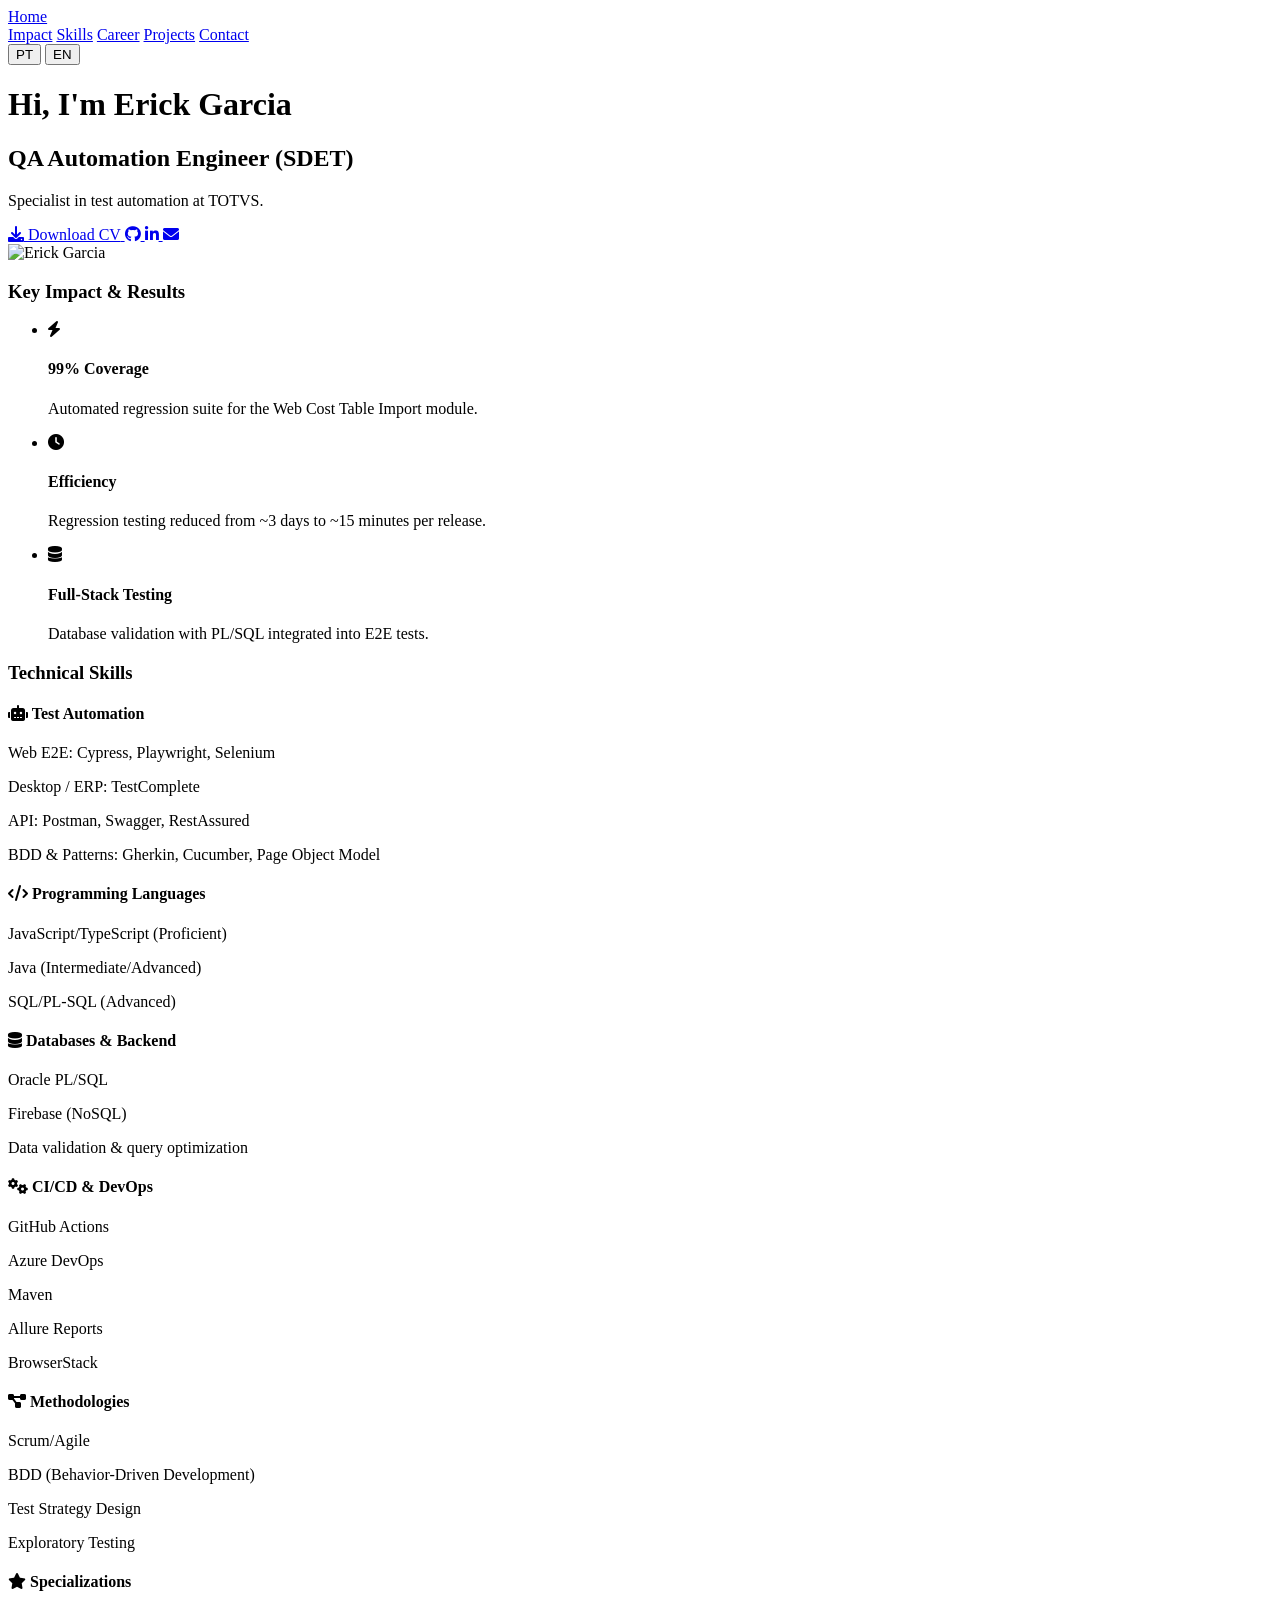
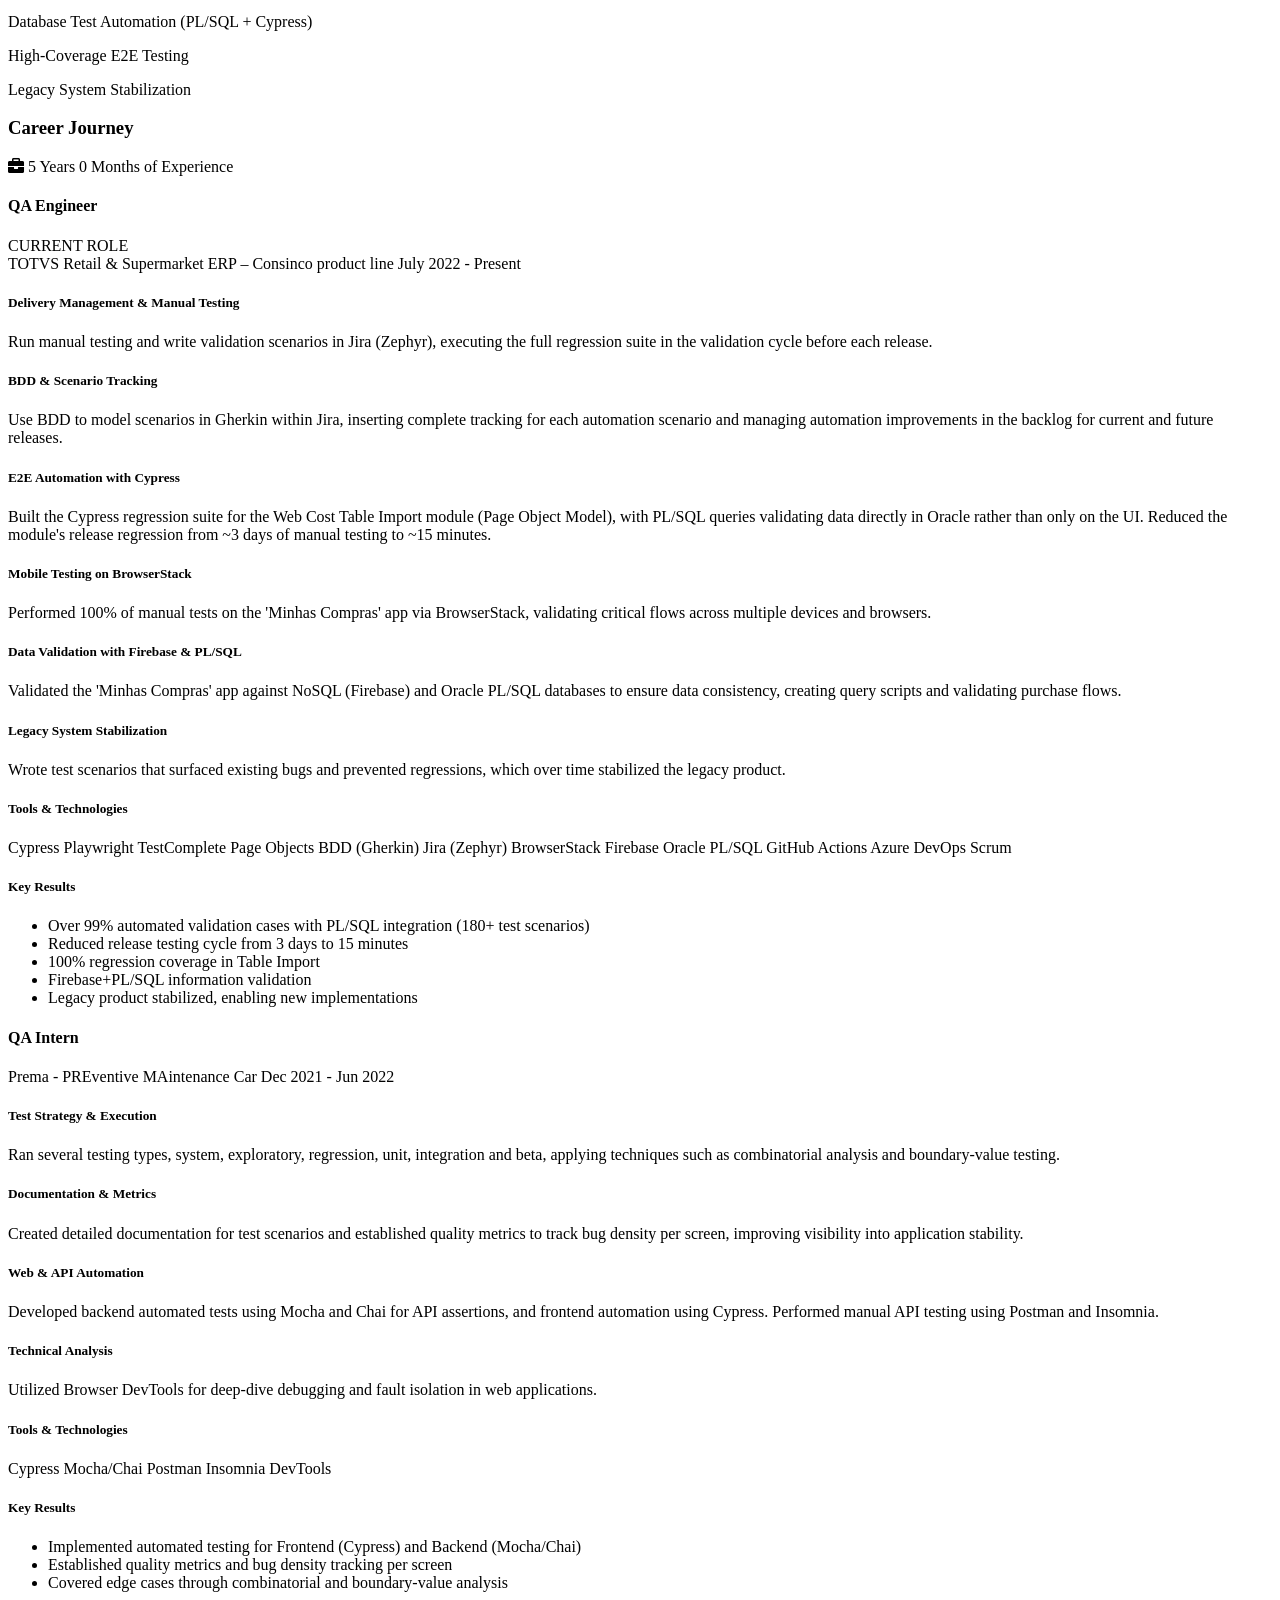
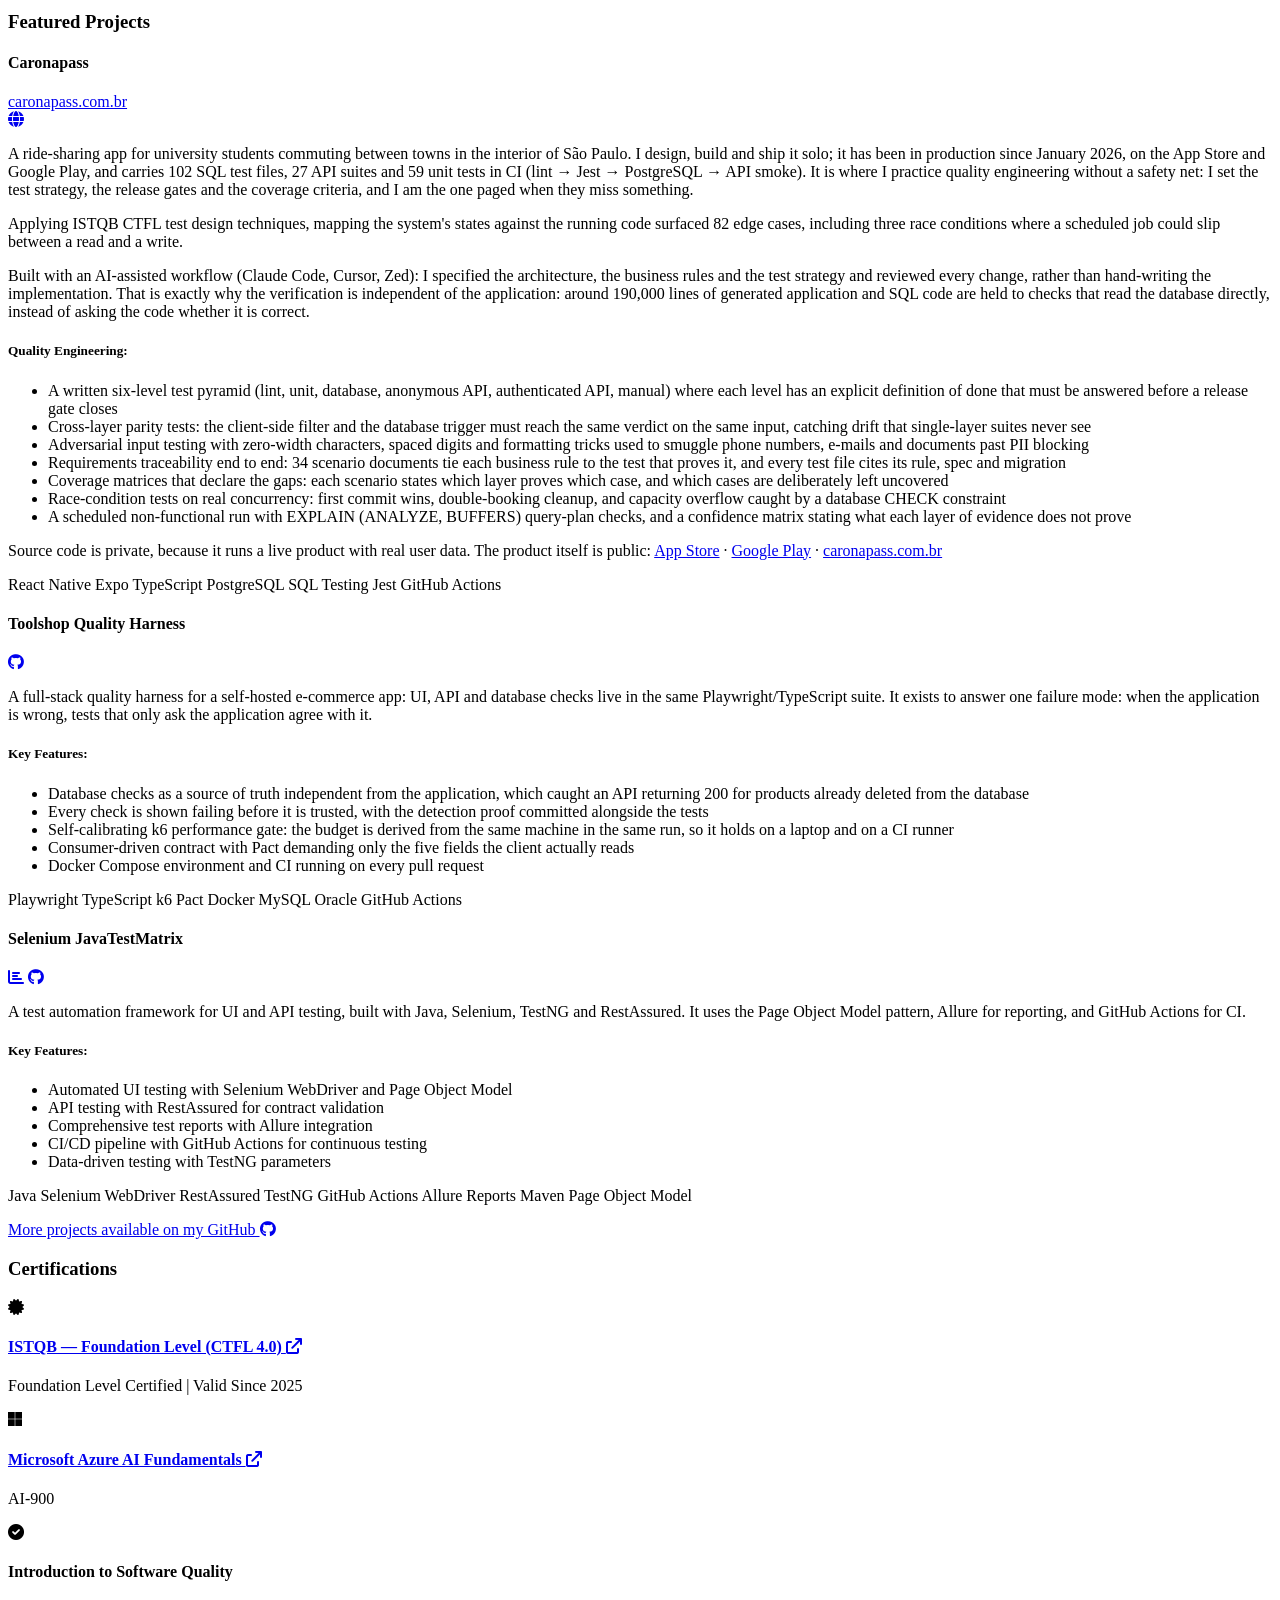
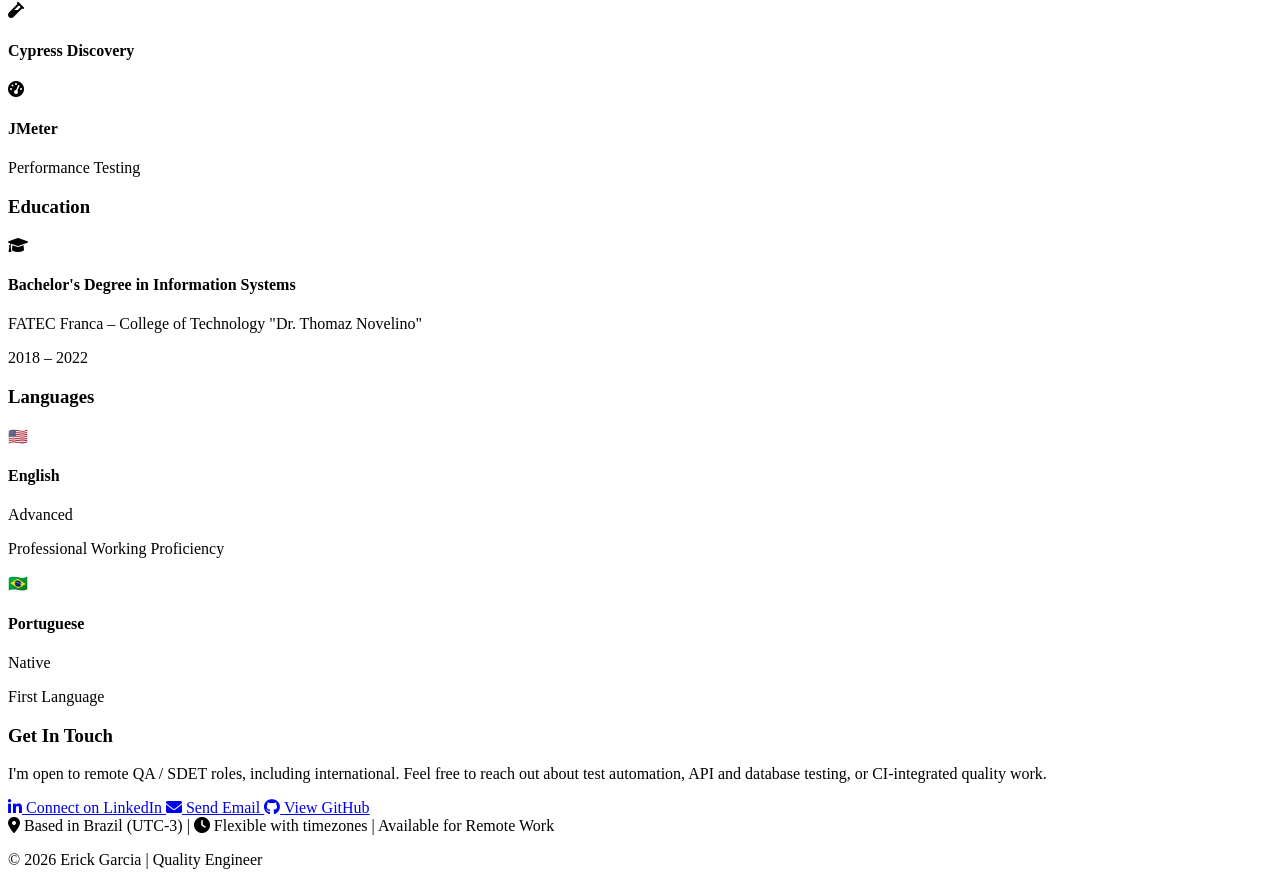
==== commit b5ed3da8: "feat: feature Caronapass and the Toolshop harness in projects and CV The projects section listed onl" ====
--- a/index.html
+++ b/index.html
@@ -80,7 +80,7 @@
                 </p>
 
                 <div class="flex flex-wrap justify-center md:justify-start items-center gap-3">
-                    <a href="assets/docs/Erick_Garcia_QA_Automation_En.pdf" target="_blank" class="px-5 py-3 bg-teal-700 hover:bg-teal-800 text-white text-sm font-semibold rounded-md inline-flex items-center gap-2 transition-colors">
+                    <a id="cv-download" href="assets/docs/Erick_Garcia_QA_Automation_En.pdf" target="_blank" class="px-5 py-3 bg-teal-700 hover:bg-teal-800 text-white text-sm font-semibold rounded-md inline-flex items-center gap-2 transition-colors">
                         <i class="fas fa-download"></i> <span data-i18n="hero.downloadCv">Download CV</span>
                     </a>
                     <a href="https://github.com/Erick-oGarcia" target="_blank" aria-label="GitHub" class="p-3 border border-slate-300 hover:border-teal-700 text-slate-600 hover:text-teal-700 rounded-md transition-colors">
@@ -363,6 +363,85 @@
                 <div class="mt-4 h-px w-16 bg-teal-700/40 mx-auto"></div>
             </div>
             <div class="max-w-3xl mx-auto">
+                <div class="bg-white p-6 md:p-8 rounded-lg border border-slate-200 mb-6">
+                    <div class="flex justify-between items-start mb-4 gap-4">
+                        <div>
+                            <h4 class="serif text-xl md:text-2xl font-bold text-slate-900">Caronapass</h4>
+                            <a href="https://caronapass.com.br/" target="_blank" rel="noopener noreferrer" class="text-sm text-teal-700 hover:text-teal-900 transition-colors break-all">caronapass.com.br</a>
+                        </div>
+                        <div class="flex gap-4 text-slate-400 shrink-0 pt-1">
+                            <a href="https://caronapass.com.br/" target="_blank" rel="noopener noreferrer" aria-label="Visit the live product" data-i18n-label="projects.cp.site" class="hover:text-teal-700 transition-colors" title="Visit the live product"><i class="fas fa-globe"></i></a>
+                        </div>
+                    </div>
+                    <p class="text-slate-600 mb-4 text-sm leading-relaxed" data-i18n="projects.cp.desc">A ride-sharing app for university students commuting between towns in the interior of São Paulo. I design, build and ship it solo; it has been in production since January 2026, on the App Store and Google Play, and carries 102 SQL test files, 27 API suites and 59 unit tests in CI (lint → Jest → PostgreSQL → API smoke). It is where I practice quality engineering without a safety net: I set the test strategy, the release gates and the coverage criteria, and I am the one paged when they miss something.</p>
+
+                    <p class="text-slate-600 mb-5 text-sm leading-relaxed" data-i18n="projects.cp.finding">Applying ISTQB CTFL test design techniques, mapping the system's states against the running code surfaced 82 edge cases, including three race conditions where a scheduled job could slip between a read and a write.</p>
+
+                    <p class="text-slate-600 mb-5 text-sm leading-relaxed" data-i18n="projects.cp.ai">Built with an AI-assisted workflow (Claude Code, Cursor, Zed): I specified the architecture, the business rules and the test strategy and reviewed every change, rather than hand-writing the implementation. That is exactly why the verification is independent of the application: around 190,000 lines of generated application and SQL code are held to checks that read the database directly, instead of asking the code whether it is correct.</p>
+
+                    <div class="mb-5 p-4 bg-slate-50 rounded-lg border border-slate-200">
+                        <h5 class="text-slate-900 font-semibold mb-2 text-sm" data-i18n="projects.cp.features">Quality Engineering:</h5>
+                        <ul class="text-slate-600 text-xs space-y-1 list-disc list-outside ml-4">
+                            <li data-i18n="projects.cp.f1">A written six-level test pyramid (lint, unit, database, anonymous API, authenticated API, manual) where each level has an explicit definition of done that must be answered before a release gate closes</li>
+                            <li data-i18n="projects.cp.f2">Cross-layer parity tests: the client-side filter and the database trigger must reach the same verdict on the same input, catching drift that single-layer suites never see</li>
+                            <li data-i18n="projects.cp.f3">Adversarial input testing with zero-width characters, spaced digits and formatting tricks used to smuggle phone numbers, e-mails and documents past PII blocking</li>
+                            <li data-i18n="projects.cp.f4">Requirements traceability end to end: 34 scenario documents tie each business rule to the test that proves it, and every test file cites its rule, spec and migration</li>
+                            <li data-i18n="projects.cp.f5">Coverage matrices that declare the gaps: each scenario states which layer proves which case, and which cases are deliberately left uncovered</li>
+                            <li data-i18n="projects.cp.f6">Race-condition tests on real concurrency: first commit wins, double-booking cleanup, and capacity overflow caught by a database CHECK constraint</li>
+                            <li data-i18n="projects.cp.f7">A scheduled non-functional run with EXPLAIN (ANALYZE, BUFFERS) query-plan checks, and a confidence matrix stating what each layer of evidence does not prove</li>
+                        </ul>
+                    </div>
+
+                    <p class="text-slate-600 mb-5 text-sm leading-relaxed">
+                        <span data-i18n="projects.cp.closing">Source code is private, because it runs a live product with real user data. The product itself is public:</span>
+                        <a href="https://apps.apple.com/br/app/caronapass/id6772529096" target="_blank" rel="noopener noreferrer" class="text-teal-700 hover:text-teal-900 transition-colors">App Store</a> ·
+                        <a href="https://play.google.com/store/apps/details?id=com.caronapass.app" target="_blank" rel="noopener noreferrer" class="text-teal-700 hover:text-teal-900 transition-colors">Google Play</a> ·
+                        <a href="https://caronapass.com.br/" target="_blank" rel="noopener noreferrer" class="text-teal-700 hover:text-teal-900 transition-colors">caronapass.com.br</a>
+                    </p>
+
+                    <div class="flex flex-wrap gap-2">
+                        <span class="text-xs font-mono bg-slate-100 text-slate-600 px-2 py-1 rounded">React Native</span>
+                        <span class="text-xs font-mono bg-slate-100 text-slate-600 px-2 py-1 rounded">Expo</span>
+                        <span class="text-xs font-mono bg-slate-100 text-slate-600 px-2 py-1 rounded">TypeScript</span>
+                        <span class="text-xs font-mono bg-slate-100 text-slate-600 px-2 py-1 rounded">PostgreSQL</span>
+                        <span class="text-xs font-mono bg-slate-100 text-slate-600 px-2 py-1 rounded">SQL Testing</span>
+                        <span class="text-xs font-mono bg-slate-100 text-slate-600 px-2 py-1 rounded">Jest</span>
+                        <span class="text-xs font-mono bg-slate-100 text-slate-600 px-2 py-1 rounded">GitHub Actions</span>
+                    </div>
+                </div>
+
+                <div class="bg-white p-6 md:p-8 rounded-lg border border-slate-200 mb-6">
+                    <div class="flex justify-between items-start mb-4 gap-4">
+                        <h4 class="serif text-xl md:text-2xl font-bold text-slate-900">Toolshop Quality Harness</h4>
+                        <div class="flex gap-4 text-slate-400 shrink-0 pt-1">
+                            <a href="https://github.com/Erick-oGarcia/toolshop-quality-harness" target="_blank" rel="noopener noreferrer" aria-label="View Source Code on GitHub" data-i18n-label="projects.tqh.source" class="hover:text-slate-900 transition-colors" title="View Source Code on GitHub"><i class="fab fa-github"></i></a>
+                        </div>
+                    </div>
+                    <p class="text-slate-600 mb-5 text-sm leading-relaxed" data-i18n="projects.tqh.desc">A full-stack quality harness for a self-hosted e-commerce app: UI, API and database checks live in the same Playwright/TypeScript suite. It exists to answer one failure mode: when the application is wrong, tests that only ask the application agree with it.</p>
+
+                    <div class="mb-5 p-4 bg-slate-50 rounded-lg border border-slate-200">
+                        <h5 class="text-slate-900 font-semibold mb-2 text-sm" data-i18n="projects.tqh.features">Key Features:</h5>
+                        <ul class="text-slate-600 text-xs space-y-1 list-disc list-outside ml-4">
+                            <li data-i18n="projects.tqh.f1">Database checks as a source of truth independent from the application, which caught an API returning 200 for products already deleted from the database</li>
+                            <li data-i18n="projects.tqh.f2">Every check is shown failing before it is trusted, with the detection proof committed alongside the tests</li>
+                            <li data-i18n="projects.tqh.f3">Self-calibrating k6 performance gate: the budget is derived from the same machine in the same run, so it holds on a laptop and on a CI runner</li>
+                            <li data-i18n="projects.tqh.f4">Consumer-driven contract with Pact demanding only the five fields the client actually reads</li>
+                            <li data-i18n="projects.tqh.f5">Docker Compose environment and CI running on every pull request</li>
+                        </ul>
+                    </div>
+
+                    <div class="flex flex-wrap gap-2">
+                        <span class="text-xs font-mono bg-slate-100 text-slate-600 px-2 py-1 rounded">Playwright</span>
+                        <span class="text-xs font-mono bg-slate-100 text-slate-600 px-2 py-1 rounded">TypeScript</span>
+                        <span class="text-xs font-mono bg-slate-100 text-slate-600 px-2 py-1 rounded">k6</span>
+                        <span class="text-xs font-mono bg-slate-100 text-slate-600 px-2 py-1 rounded">Pact</span>
+                        <span class="text-xs font-mono bg-slate-100 text-slate-600 px-2 py-1 rounded">Docker</span>
+                        <span class="text-xs font-mono bg-slate-100 text-slate-600 px-2 py-1 rounded">MySQL</span>
+                        <span class="text-xs font-mono bg-slate-100 text-slate-600 px-2 py-1 rounded">Oracle</span>
+                        <span class="text-xs font-mono bg-slate-100 text-slate-600 px-2 py-1 rounded">GitHub Actions</span>
+                    </div>
+                </div>
+
                 <div class="bg-white p-6 md:p-8 rounded-lg border border-slate-200">
                     <div class="flex justify-between items-start mb-4 gap-4">
                         <h4 class="serif text-xl md:text-2xl font-bold text-slate-900">Selenium JavaTestMatrix</h4>
